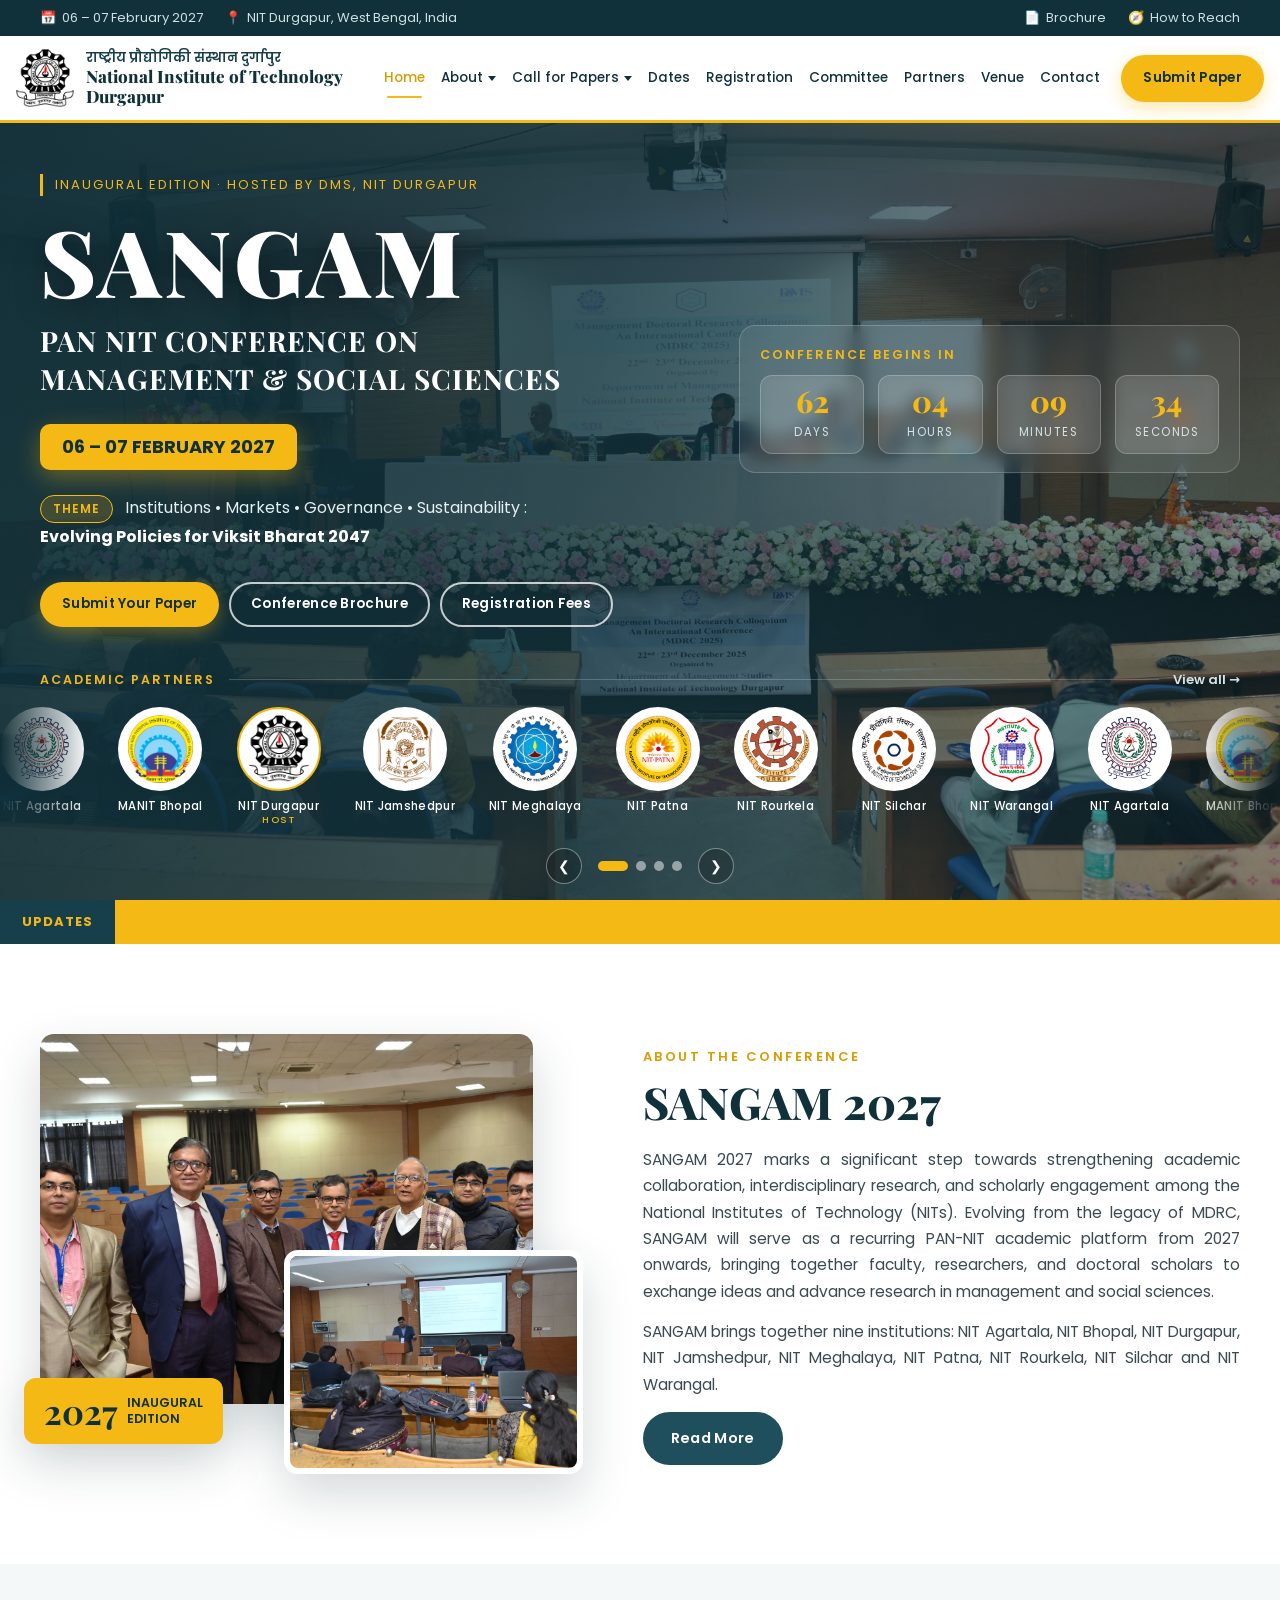
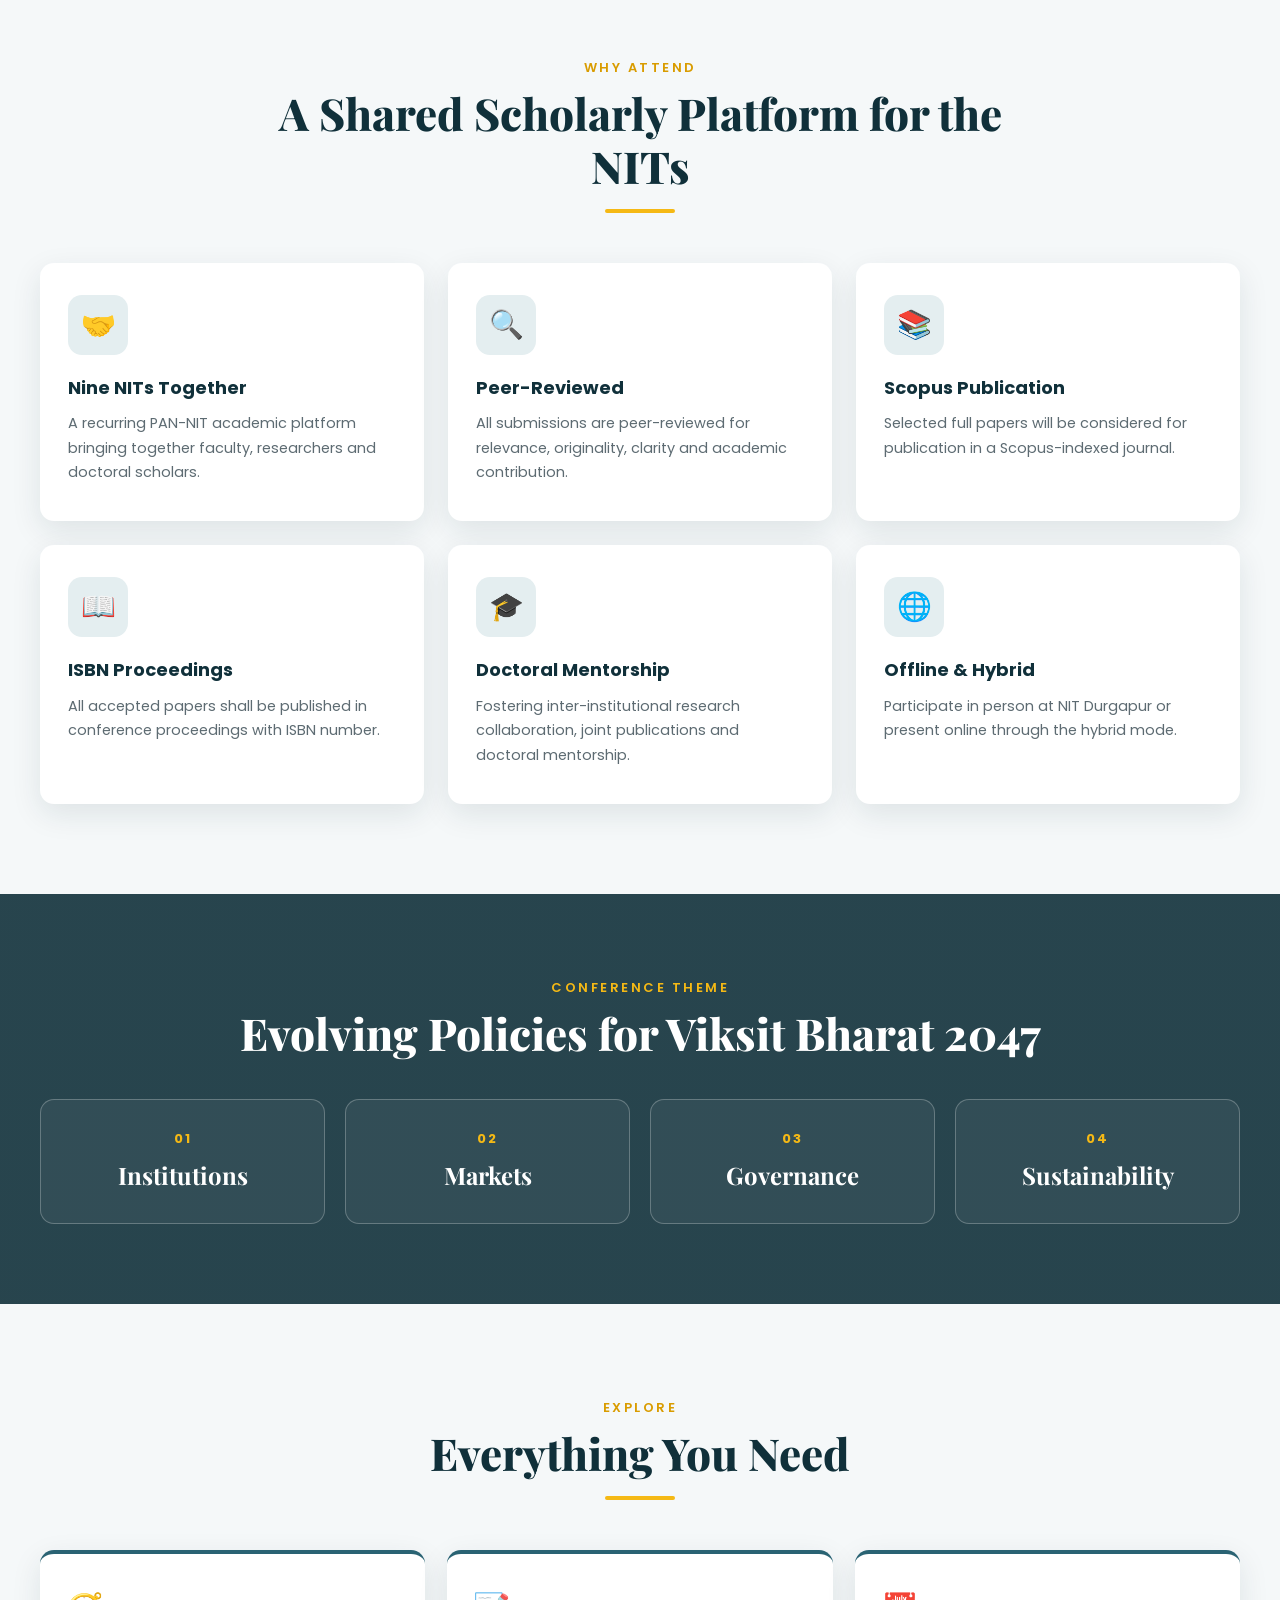
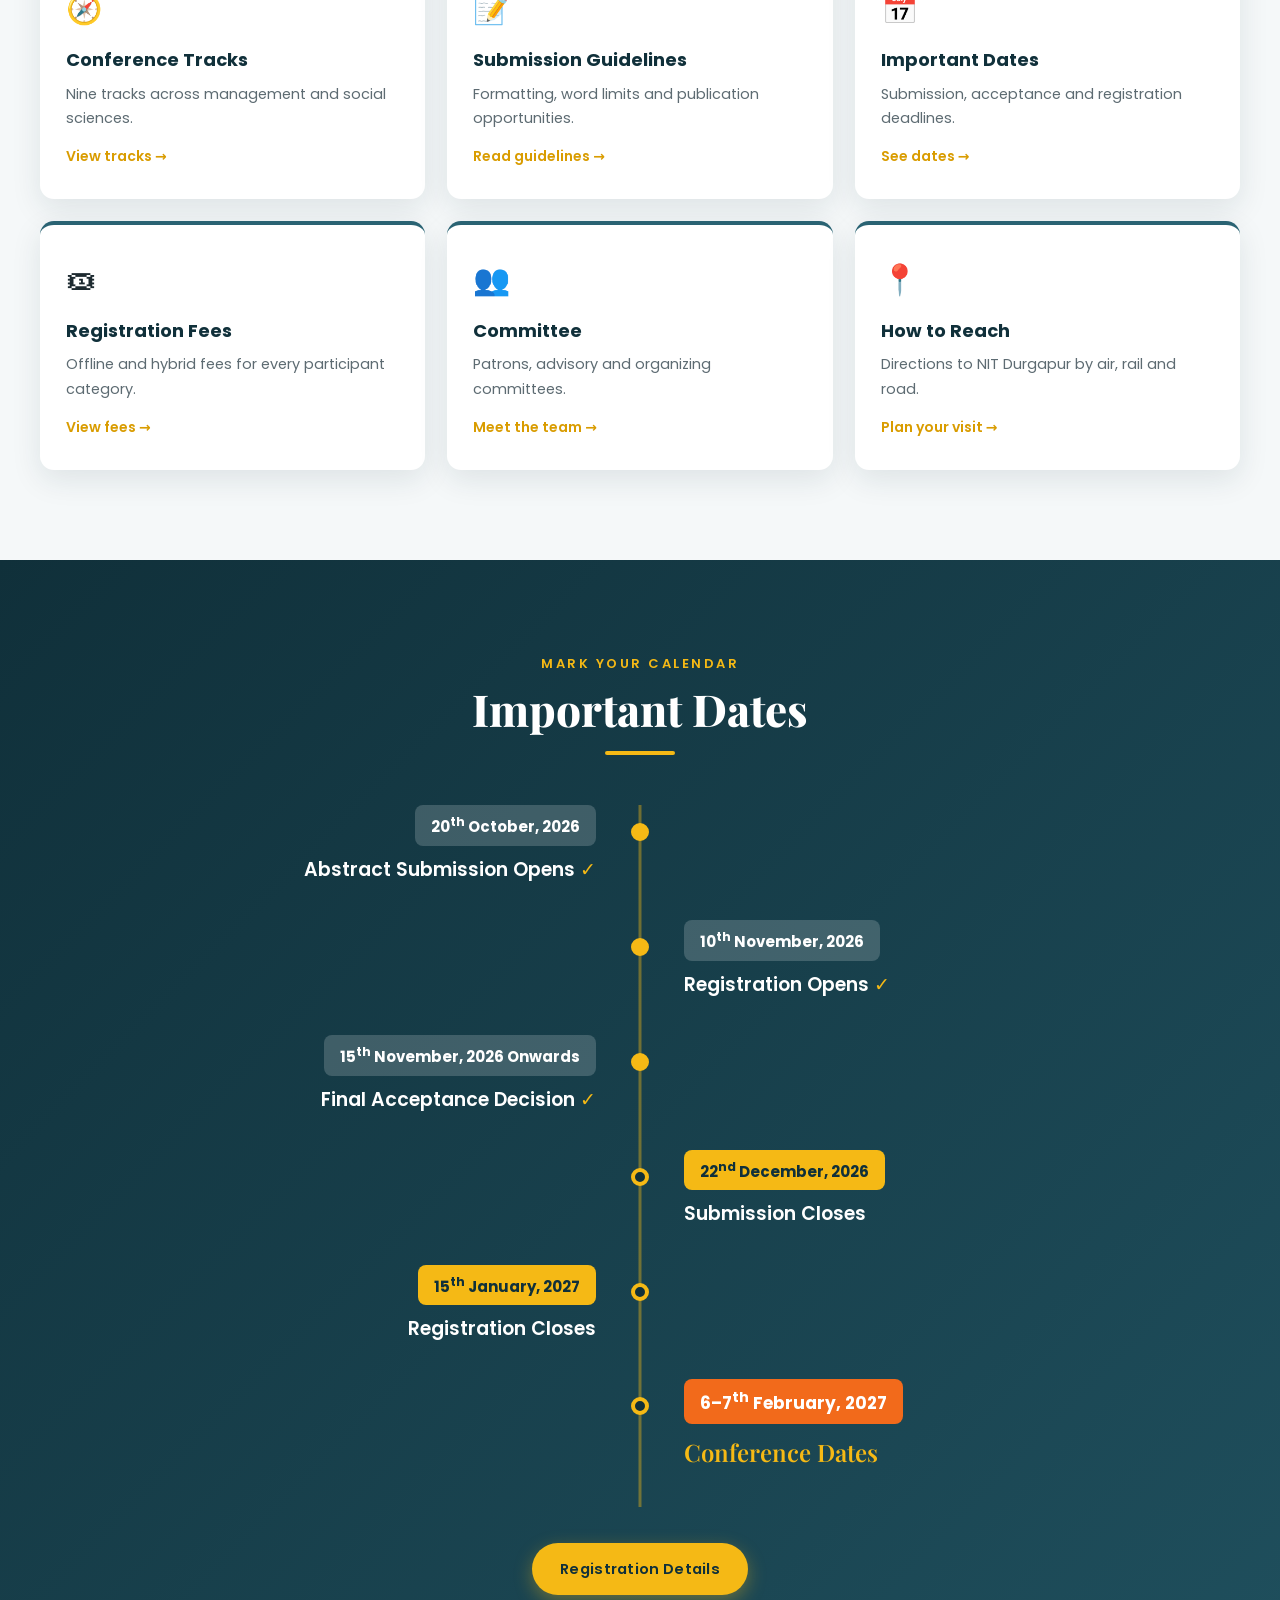
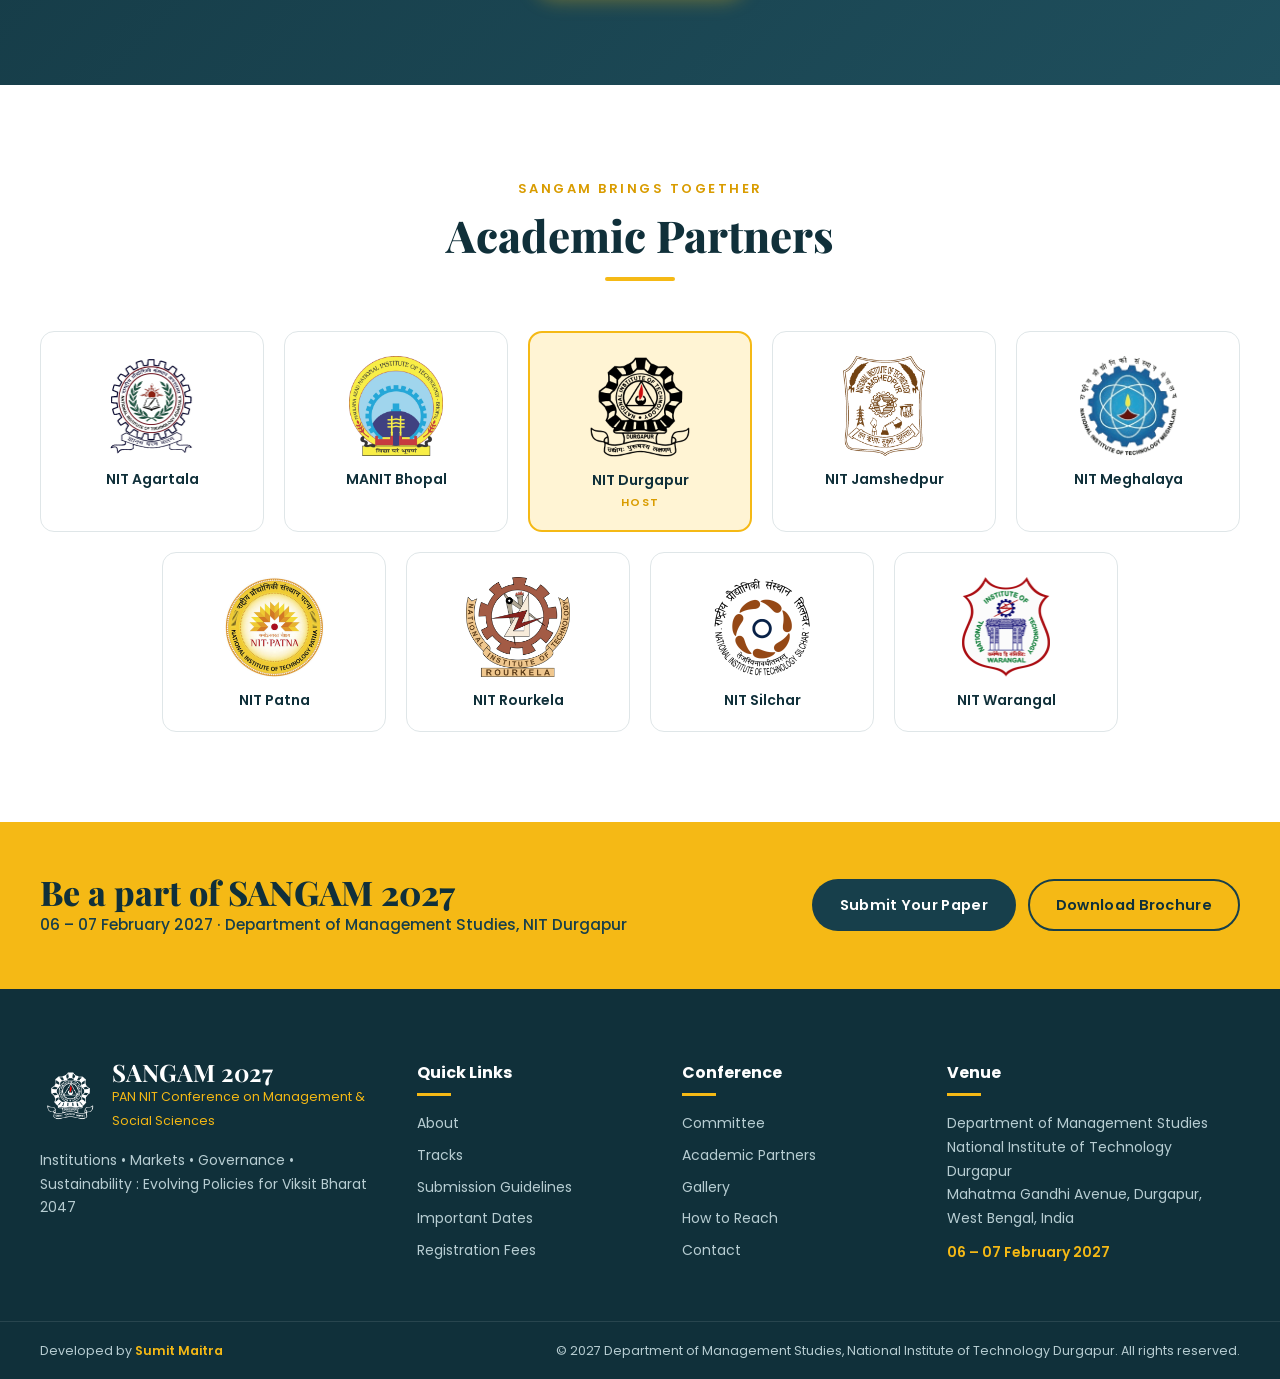
==== index.html @ 7c21ccf9 "Add files via upload" ====
<!DOCTYPE html>
<html lang="en">
<head>
  <meta charset="UTF-8">
  <meta name="viewport" content="width=device-width, initial-scale=1.0">
  <title>SANGAM 2027 | PAN NIT Conference on Management &amp; Social Sciences</title>
  <meta name="description" content="SANGAM 2027 – PAN NIT Conference on Management & Social Sciences, 06–07 February 2027, hosted by the Department of Management Studies, NIT Durgapur.">
  <link rel="icon" type="image/png" href="assets/logos/nit-durgapur.png">
  <link rel="preconnect" href="https://fonts.googleapis.com">
  <link rel="preconnect" href="https://fonts.gstatic.com" crossorigin>
  <link href="https://fonts.googleapis.com/css2?family=Playfair+Display:wght@700;800;900&family=Poppins:wght@300;400;500;600;700&display=swap" rel="stylesheet">
  <link rel="stylesheet" href="css/style.css">
</head>
<body>

  <!-- ===== TOP BAR ===== -->
  <div class="topbar">
    <div class="container topbar-inner">
      <div class="topbar-left">
        <span><i class="ico ico-cal"></i>06 – 07 February 2027</span>
        <span class="hide-sm"><i class="ico ico-pin"></i>NIT Durgapur, West Bengal, India</span>
      </div>
      <div class="topbar-right">
        <a href="assets/docs/SANGAM-Brochure-2027.pdf" target="_blank" rel="noopener"><i class="ico ico-doc"></i>Brochure</a>
        <a href="venue.html" class="hide-sm"><i class="ico ico-route"></i>How to Reach</a>
      </div>
    </div>
  </div>

  <!-- ===== HEADER / NAV ===== -->
  <header class="header" id="header">
    <div class="container header-inner">
      <a href="index.html" class="brand">
        <img src="assets/logos/nit-durgapur.png" alt="NIT Durgapur logo">
        <div class="brand-text">
          <span class="brand-hi">राष्ट्रीय प्रौद्योगिकी संस्थान दुर्गापुर</span>
          <span class="brand-en">National Institute of Technology Durgapur</span>
          <span class="brand-sub">An Institute of National Importance under the Ministry of Education, Government of India</span>
        </div>
      </a>

      <nav class="nav" id="nav">
        <ul>
          <li><a href="index.html" class="active">Home</a></li>
          <li class="has-drop">
            <a href="about.html">About <span class="caret"></span></a>
            <ul class="drop">
              <li><a href="about.html">The Conference</a></li>
              <li><a href="about.html#nitdgp">About NIT Durgapur</a></li>
              <li><a href="about.html#dms">About DMS</a></li>
              <li><a href="gallery.html">Gallery</a></li>
            </ul>
          </li>
          <li class="has-drop">
            <a href="tracks.html">Call for Papers <span class="caret"></span></a>
            <ul class="drop">
              <li><a href="tracks.html">Conference Tracks</a></li>
              <li><a href="submission.html">Submission Guidelines</a></li>
              <li><a href="https://forms.gle/mXyWNmWkprkiNCEAA" target="_blank" rel="noopener">Submit Paper ↗</a></li>
            </ul>
          </li>
          <li><a href="dates.html">Dates</a></li>
          <li><a href="registration.html">Registration</a></li>
          <li><a href="committee.html">Committee</a></li>
          <li><a href="partners.html">Partners</a></li>
          <li><a href="venue.html">Venue</a></li>
          <li><a href="contact.html">Contact</a></li>
        </ul>
        <a href="https://forms.gle/mXyWNmWkprkiNCEAA" target="_blank" rel="noopener" class="btn btn-gold nav-cta">Submit Paper</a>
      </nav>

      <button class="burger" id="burger" aria-label="Toggle menu" aria-expanded="false">
        <span></span><span></span><span></span>
      </button>
    </div>
  </header>

  <!-- ===== HERO SLIDER ===== -->
  <section class="hero" id="home">
    <div class="slides">
      <div class="slide active" style="background-image:url('assets/photos/dsc_8041.jpg')"></div>
      <div class="slide" style="background-image:url('assets/photos/dsc_8412.jpg')"></div>
      <div class="slide" style="background-image:url('assets/photos/dsc_8008.jpg')"></div>
      <div class="slide" style="background-image:url('assets/photos/dsc_8045.jpg')"></div>
    </div>
    <div class="hero-overlay"></div>

    <div class="container hero-content">
      <div class="hero-main">
        <span class="hero-kicker">Inaugural Edition · Hosted by DMS, NIT Durgapur</span>
        <h1 class="hero-title">SANGAM</h1>
        <h2 class="hero-sub">PAN NIT Conference on<br>Management &amp; Social Sciences</h2>
        <div class="hero-date">06 – 07 FEBRUARY 2027</div>
        <p class="hero-theme">
          <span class="theme-label">Theme</span>
          Institutions • Markets • Governance • Sustainability :<br>
          <strong>Evolving Policies for Viksit Bharat 2047</strong>
        </p>
        <div class="hero-btns">
          <a href="https://forms.gle/mXyWNmWkprkiNCEAA" target="_blank" rel="noopener" class="btn btn-gold">Submit Your Paper</a>
          <a href="assets/docs/SANGAM-Brochure-2027.pdf" target="_blank" rel="noopener" class="btn btn-outline">Conference Brochure</a>
          <a href="registration.html" class="btn btn-outline">Registration Fees</a>
        </div>
      </div>

      <aside class="hero-side">
        <div class="side-card">
          <p class="side-title">Conference begins in</p>
          <div class="countdown" id="countdown" aria-label="Countdown to conference">
            <div><span id="cd-days">00</span><small>Days</small></div>
            <div><span id="cd-hours">00</span><small>Hours</small></div>
            <div><span id="cd-mins">00</span><small>Minutes</small></div>
            <div><span id="cd-secs">00</span><small>Seconds</small></div>
          </div>
        </div>
      </aside>
    </div>

    <!-- Academic partners logo carousel, full width (JS duplicates the logos for a seamless loop) -->
    <div class="hero-partners">
      <div class="container hp-head">
        <span>Academic Partners</span>
        <a href="partners.html">View all →</a>
      </div>
      <div class="hp-viewport">
        <ul class="hp-track" id="hpTrack">
            <li><a href="partners.html" class="hp-logo"><img src="assets/logos/nit-agartala.png" alt="NIT Agartala logo"><span>NIT Agartala</span></a></li>
            <li><a href="partners.html" class="hp-logo"><img src="assets/logos/nit-bhopal.png" alt="MANIT Bhopal logo"><span>MANIT Bhopal</span></a></li>
            <li><a href="partners.html" class="hp-logo hp-host"><img src="assets/logos/nit-durgapur.png" alt="NIT Durgapur logo"><span>NIT Durgapur</span></a></li>
            <li><a href="partners.html" class="hp-logo"><img src="assets/logos/nit-jamshedpur.png" alt="NIT Jamshedpur logo"><span>NIT Jamshedpur</span></a></li>
            <li><a href="partners.html" class="hp-logo"><img src="assets/logos/nit-meghalaya.png" alt="NIT Meghalaya logo"><span>NIT Meghalaya</span></a></li>
            <li><a href="partners.html" class="hp-logo"><img src="assets/logos/nit-patna.png" alt="NIT Patna logo"><span>NIT Patna</span></a></li>
            <li><a href="partners.html" class="hp-logo"><img src="assets/logos/nit-rourkela.png" alt="NIT Rourkela logo"><span>NIT Rourkela</span></a></li>
            <li><a href="partners.html" class="hp-logo"><img src="assets/logos/nit-silchar.png" alt="NIT Silchar logo"><span>NIT Silchar</span></a></li>
            <li><a href="partners.html" class="hp-logo"><img src="assets/logos/nit-warangal.png" alt="NIT Warangal logo"><span>NIT Warangal</span></a></li>
        </ul>
      </div>
    </div>

    <div class="hero-nav">
      <button class="slide-ctrl prev" aria-label="Previous slide">&#10094;</button>
      <div class="slide-dots" id="dots"></div>
      <button class="slide-ctrl next" aria-label="Next slide">&#10095;</button>
    </div>
  </section>

  <!-- ===== NEWS TICKER ===== -->
  <div class="ticker">
    <div class="ticker-label">Updates</div>
    <div class="ticker-track">
      <div class="ticker-move">
        <span>Abstract Submission opens: 20<sup>th</sup> October, 2026</span>
        <span>Registration opens: 10<sup>th</sup> November, 2026</span>
        <span>Final Acceptance Decision: 15<sup>th</sup> November, 2026 onwards</span>
        <span>Submission closes: 22<sup>nd</sup> December, 2026</span>
        <span>Registration closes: 15<sup>th</sup> January, 2027</span>
        <span>Selected full papers to be considered for publication in a Scopus-indexed journal</span>
        <span>All accepted papers published in conference proceedings with ISBN number</span>
      </div>
    </div>
  </div>

  <!-- ===== HOME: ABOUT SUMMARY ===== -->
  <section class="section about">
    <div class="container about-grid">
      <div class="about-media reveal">
        <img src="assets/photos/dsc_8045.jpg" alt="Faculty members at the conference" class="about-img-main" loading="lazy">
        <img src="assets/photos/dsc_8097.jpg" alt="Paper presentation session" class="about-img-small" loading="lazy">
        <div class="about-badge">
          <strong>2027</strong>
          <span>Inaugural<br>Edition</span>
        </div>
      </div>
      <div class="about-text reveal">
        <span class="eyebrow">About the Conference</span>
        <h2>SANGAM 2027</h2>
        <p>SANGAM 2027 marks a significant step towards strengthening academic collaboration, interdisciplinary research, and scholarly engagement among the National Institutes of Technology (NITs). Evolving from the legacy of MDRC, SANGAM will serve as a recurring PAN-NIT academic platform from 2027 onwards, bringing together faculty, researchers, and doctoral scholars to exchange ideas and advance research in management and social sciences.</p>
        <p>SANGAM brings together nine institutions: NIT Agartala, NIT Bhopal, NIT Durgapur, NIT Jamshedpur, NIT Meghalaya, NIT Patna, NIT Rourkela, NIT Silchar and NIT Warangal.</p>
        <a href="about.html" class="btn btn-teal">Read More</a>
      </div>
    </div>
  </section>

  <!-- ===== WHY ATTEND ===== -->
  <section class="section why">
    <div class="container">
      <div class="section-head reveal">
        <span class="eyebrow">Why Attend</span>
        <h2>A Shared Scholarly Platform for the NITs</h2>
      </div>
      <div class="why-grid">
        <div class="why-card reveal">
          <div class="why-ico">🤝</div>
          <h3>Nine NITs Together</h3>
          <p>A recurring PAN-NIT academic platform bringing together faculty, researchers and doctoral scholars.</p>
        </div>
        <div class="why-card reveal">
          <div class="why-ico">🔍</div>
          <h3>Peer-Reviewed</h3>
          <p>All submissions are peer-reviewed for relevance, originality, clarity and academic contribution.</p>
        </div>
        <div class="why-card reveal">
          <div class="why-ico">📚</div>
          <h3>Scopus Publication</h3>
          <p>Selected full papers will be considered for publication in a Scopus-indexed journal.</p>
        </div>
        <div class="why-card reveal">
          <div class="why-ico">📖</div>
          <h3>ISBN Proceedings</h3>
          <p>All accepted papers shall be published in conference proceedings with ISBN number.</p>
        </div>
        <div class="why-card reveal">
          <div class="why-ico">🎓</div>
          <h3>Doctoral Mentorship</h3>
          <p>Fostering inter-institutional research collaboration, joint publications and doctoral mentorship.</p>
        </div>
        <div class="why-card reveal">
          <div class="why-ico">🌐</div>
          <h3>Offline &amp; Hybrid</h3>
          <p>Participate in person at NIT Durgapur or present online through the hybrid mode.</p>
        </div>
      </div>
    </div>
  </section>

  <!-- ===== THEME BAND ===== -->
  <section class="theme-band">
    <div class="container">
      <span class="eyebrow light">Conference Theme</span>
      <h2>Evolving Policies for Viksit Bharat 2047</h2>
      <div class="pillars">
        <div class="pillar reveal"><span>01</span>Institutions</div>
        <div class="pillar reveal"><span>02</span>Markets</div>
        <div class="pillar reveal"><span>03</span>Governance</div>
        <div class="pillar reveal"><span>04</span>Sustainability</div>
      </div>
    </div>
  </section>

  <!-- ===== HOME: EXPLORE ===== -->
  <section class="section explore">
    <div class="container">
      <div class="section-head reveal">
        <span class="eyebrow">Explore</span>
        <h2>Everything You Need</h2>
      </div>
      <div class="explore-grid">
        <a href="tracks.html" class="explore-card reveal"><span class="ex-ico">🧭</span><h3>Conference Tracks</h3><p>Nine tracks across management and social sciences.</p><span class="ex-go">View tracks →</span></a>
        <a href="submission.html" class="explore-card reveal"><span class="ex-ico">📝</span><h3>Submission Guidelines</h3><p>Formatting, word limits and publication opportunities.</p><span class="ex-go">Read guidelines →</span></a>
        <a href="dates.html" class="explore-card reveal"><span class="ex-ico">📅</span><h3>Important Dates</h3><p>Submission, acceptance and registration deadlines.</p><span class="ex-go">See dates →</span></a>
        <a href="registration.html" class="explore-card reveal"><span class="ex-ico">🎟</span><h3>Registration Fees</h3><p>Offline and hybrid fees for every participant category.</p><span class="ex-go">View fees →</span></a>
        <a href="committee.html" class="explore-card reveal"><span class="ex-ico">👥</span><h3>Committee</h3><p>Patrons, advisory and organizing committees.</p><span class="ex-go">Meet the team →</span></a>
        <a href="venue.html" class="explore-card reveal"><span class="ex-ico">📍</span><h3>How to Reach</h3><p>Directions to NIT Durgapur by air, rail and road.</p><span class="ex-go">Plan your visit →</span></a>
      </div>
    </div>
  </section>

  <!-- ===== IMPORTANT DATES ===== -->
  <section class="section dates" id="dates">
    <div class="container">
      <div class="section-head reveal">
        <span class="eyebrow light">Mark Your Calendar</span>
        <h2>Important Dates</h2>
      </div>
      <div class="timeline">
        <div class="tl-item reveal" data-date="2026-10-20">
          <div class="tl-date">20<sup>th</sup> October, 2026</div>
          <div class="tl-label">Abstract Submission Opens</div>
        </div>
        <div class="tl-item reveal" data-date="2026-11-10">
          <div class="tl-date">10<sup>th</sup> November, 2026</div>
          <div class="tl-label">Registration Opens</div>
        </div>
        <div class="tl-item reveal" data-date="2026-11-15">
          <div class="tl-date">15<sup>th</sup> November, 2026 Onwards</div>
          <div class="tl-label">Final Acceptance Decision</div>
        </div>
        <div class="tl-item reveal" data-date="2026-12-22">
          <div class="tl-date">22<sup>nd</sup> December, 2026</div>
          <div class="tl-label">Submission Closes</div>
        </div>
        <div class="tl-item reveal" data-date="2027-01-15">
          <div class="tl-date">15<sup>th</sup> January, 2027</div>
          <div class="tl-label">Registration Closes</div>
        </div>
        <div class="tl-item highlight reveal" data-date="2027-02-06">
          <div class="tl-date">6–7<sup>th</sup> February, 2027</div>
          <div class="tl-label">Conference Dates</div>
        </div>
      </div>
      <div class="center-btn reveal"><a href="registration.html" class="btn btn-gold">Registration Details</a></div>
    </div>
  </section>

  <!-- ===== ACADEMIC PARTNERS ===== -->
  <section class="section partners home-partners" id="partners">
    <div class="container">
      <div class="section-head reveal">
        <span class="eyebrow">SANGAM Brings Together</span>
        <h2>Academic Partners</h2>
      </div>
      <div class="partner-grid">
        <div class="partner reveal"><img src="assets/logos/nit-agartala.png" alt="NIT Agartala logo" loading="lazy"><span>NIT Agartala</span></div>
        <div class="partner reveal"><img src="assets/logos/nit-bhopal.png" alt="MANIT Bhopal logo" loading="lazy"><span>MANIT Bhopal</span></div>
        <div class="partner host reveal"><img src="assets/logos/nit-durgapur.png" alt="NIT Durgapur logo" loading="lazy"><span>NIT Durgapur <em>Host</em></span></div>
        <div class="partner reveal"><img src="assets/logos/nit-jamshedpur.png" alt="NIT Jamshedpur logo" loading="lazy"><span>NIT Jamshedpur</span></div>
        <div class="partner reveal"><img src="assets/logos/nit-meghalaya.png" alt="NIT Meghalaya logo" loading="lazy"><span>NIT Meghalaya</span></div>
        <div class="partner reveal"><img src="assets/logos/nit-patna.png" alt="NIT Patna logo" loading="lazy"><span>NIT Patna</span></div>
        <div class="partner reveal"><img src="assets/logos/nit-rourkela.png" alt="NIT Rourkela logo" loading="lazy"><span>NIT Rourkela</span></div>
        <div class="partner reveal"><img src="assets/logos/nit-silchar.png" alt="NIT Silchar logo" loading="lazy"><span>NIT Silchar</span></div>
        <div class="partner reveal"><img src="assets/logos/nit-warangal.png" alt="NIT Warangal logo" loading="lazy"><span>NIT Warangal</span></div>
      </div>
    </div>
  </section>

  <!-- ===== CTA BAND ===== -->
  <section class="cta-band">
    <div class="container cta-inner">
      <div>
        <h2>Be a part of SANGAM 2027</h2>
        <p>06 – 07 February 2027 · Department of Management Studies, NIT Durgapur</p>
      </div>
      <div class="cta-btns">
        <a href="https://forms.gle/mXyWNmWkprkiNCEAA" target="_blank" rel="noopener" class="btn btn-gold">Submit Your Paper</a>
        <a href="assets/docs/SANGAM-Brochure-2027.pdf" target="_blank" rel="noopener" class="btn btn-outline">Download Brochure</a>
      </div>
    </div>
  </section>

  <!-- ===== FOOTER ===== -->
  <footer class="footer">
    <div class="container footer-grid">
      <div>
        <div class="f-brand">
          <img src="assets/logos/nit-durgapur-hd.png" alt="NIT Durgapur logo">
          <div>
            <strong>SANGAM 2027</strong>
            <span>PAN NIT Conference on Management &amp; Social Sciences</span>
          </div>
        </div>
        <p>Institutions • Markets • Governance • Sustainability : Evolving Policies for Viksit Bharat 2047</p>
      </div>
      <div>
        <h4>Quick Links</h4>
        <ul>
          <li><a href="about.html">About</a></li>
          <li><a href="tracks.html">Tracks</a></li>
          <li><a href="submission.html">Submission Guidelines</a></li>
          <li><a href="dates.html">Important Dates</a></li>
          <li><a href="registration.html">Registration Fees</a></li>
        </ul>
      </div>
      <div>
        <h4>Conference</h4>
        <ul>
          <li><a href="committee.html">Committee</a></li>
          <li><a href="partners.html">Academic Partners</a></li>
          <li><a href="gallery.html">Gallery</a></li>
          <li><a href="venue.html">How to Reach</a></li>
          <li><a href="contact.html">Contact</a></li>
        </ul>
      </div>
      <div>
        <h4>Venue</h4>
        <p>Department of Management Studies<br>National Institute of Technology Durgapur<br>Mahatma Gandhi Avenue, Durgapur, West Bengal, India</p>
        <p class="f-date">06 – 07 February 2027</p>
      </div>
    </div>
    <div class="footer-bottom">
      <div class="container">
        <span>Developed by <a href="https://github.com/SumitMaitra" target="_blank" rel="noopener" class="dev-credit">Sumit Maitra</a></span>
        <span>© 2027 Department of Management Studies, National Institute of Technology Durgapur. All rights reserved.</span>
      </div>
    </div>
  </footer>

  <button class="to-top" id="toTop" aria-label="Back to top">↑</button>
  <div class="toast" id="toast">Copied!</div>

  <script src="js/main.js"></script>

</body>
</html>
---- css/style.css ----
/* =========================================================
   SANGAM 2027 — PAN NIT Conference
   Colour palette taken from the official brochure:
   deep teal + saffron gold
   ========================================================= */
:root {
  --teal-900: #10303a;
  --teal-800: #173f4b;
  --teal-700: #1f4f5d;
  --teal-600: #2a6373;
  --teal-100: #e4eef0;
  --gold: #f5b915;
  --gold-dark: #d99c00;
  --gold-soft: #fff4d4;
  --orange: #f26a1b;
  --ink: #1d2a30;
  --muted: #5d6b72;
  --line: #dfe6e8;
  --bg: #ffffff;
  --bg-alt: #f5f8f9;
  --radius: 14px;
  --shadow: 0 10px 30px rgba(16, 48, 58, .10);
  --shadow-lg: 0 20px 50px rgba(16, 48, 58, .18);
  --font-display: 'Playfair Display', Georgia, serif;
  --font-body: 'Poppins', system-ui, -apple-system, Segoe UI, sans-serif;
  --header-h: 84px;
}

*, *::before, *::after { box-sizing: border-box; margin: 0; padding: 0; }
html { scroll-behavior: smooth; scroll-padding-top: calc(var(--header-h) + 10px); }
body { font-family: var(--font-body); color: var(--ink); background: var(--bg); line-height: 1.7; font-size: 15.5px; overflow-x: hidden; }
img { max-width: 100%; display: block; }
a { color: inherit; text-decoration: none; }
ul { list-style: none; }
.container { width: min(1200px, 100% - 32px); margin-inline: auto; }

/* ---------- Buttons ---------- */
.btn { display: inline-flex; align-items: center; justify-content: center; gap: 8px; padding: 12px 26px; border-radius: 50px; font-weight: 600; font-size: 14.5px; letter-spacing: .3px; transition: .3s ease; cursor: pointer; border: 2px solid transparent; }
.btn-gold { background: var(--gold); color: var(--teal-900); box-shadow: 0 6px 18px rgba(245, 185, 21, .35); }
.btn-gold:hover { background: var(--gold-dark); transform: translateY(-2px); }
.btn-outline { border-color: rgba(255,255,255,.75); color: #fff; }
.btn-outline:hover { background: #fff; color: var(--teal-900); }
.btn-teal { background: var(--teal-700); color: #fff; }
.btn-teal:hover { background: var(--teal-900); transform: translateY(-2px); }
.btn-block { width: 100%; }

/* ---------- Top bar ---------- */
.topbar { background: var(--teal-900); color: #cfe0e4; font-size: 13px; }
.topbar-inner { display: flex; justify-content: space-between; align-items: center; padding: 7px 0; gap: 12px; }
.topbar-left, .topbar-right { display: flex; gap: 22px; align-items: center; }
.topbar a:hover { color: var(--gold); }
.ico { font-style: normal; margin-right: 6px; }
.ico-cal::before { content: "📅"; }
.ico-pin::before { content: "📍"; }
.ico-doc::before { content: "📄"; }
.ico-route::before { content: "🧭"; }

/* ---------- Header ---------- */
.header { position: sticky; top: 0; z-index: 100; background: rgba(255,255,255,.97); backdrop-filter: blur(8px); border-bottom: 3px solid var(--gold); transition: box-shadow .3s; }
.header.scrolled { box-shadow: 0 6px 24px rgba(0,0,0,.08); }
.header .container { width: min(1380px, 100% - 32px); }
.header-inner { display: flex; align-items: center; justify-content: space-between; min-height: var(--header-h); gap: 20px; }
.brand { display: flex; align-items: center; gap: 12px; flex-shrink: 1; min-width: 0; }
.brand img { flex-shrink: 0; }
/* let grid children shrink below their content (e.g. the scrollable fee table) */
.fees-bottom > *, .sub-grid > *, .about-grid > *, .venue-grid > *, .cm-row > * { min-width: 0; }
.brand img { width: 58px; height: 58px; object-fit: contain; }
.brand-text { display: flex; flex-direction: column; line-height: 1.2; }
.brand-hi { font-size: 13px; color: var(--teal-800); font-weight: 600; }
.brand-en { font-family: var(--font-display); font-size: 17px; font-weight: 800; color: var(--teal-900); }
.brand-sub { font-size: 9.5px; color: var(--muted); max-width: 330px; }

.nav { display: flex; align-items: center; gap: 14px; }
.nav > ul { display: flex; align-items: center; gap: 2px; }
.nav > ul > li { position: relative; }
.nav > ul > li > a { display: flex; align-items: center; gap: 5px; padding: 10px 10px; font-size: 14px; font-weight: 500; color: var(--teal-900); border-radius: 8px; transition: .25s; white-space: nowrap; }
.nav > ul > li > a:hover, .nav > ul > li > a.active { color: var(--gold-dark); }
.nav > ul > li > a.active::after { content: ""; position: absolute; left: 10px; right: 10px; bottom: 2px; height: 2px; background: var(--gold); border-radius: 2px; }
.caret { width: 0; height: 0; border-left: 4px solid transparent; border-right: 4px solid transparent; border-top: 5px solid currentColor; }
.drop { position: absolute; top: 100%; left: 0; min-width: 220px; background: #fff; border-radius: 10px; box-shadow: var(--shadow-lg); padding: 8px; opacity: 0; visibility: hidden; transform: translateY(10px); transition: .25s; border-top: 3px solid var(--gold); }
.has-drop:hover .drop, .has-drop:focus-within .drop { opacity: 1; visibility: visible; transform: translateY(0); }
.drop a { display: block; padding: 9px 14px; font-size: 14px; border-radius: 6px; color: var(--ink); }
.drop a:hover { background: var(--teal-100); color: var(--teal-800); }
.nav-cta { padding: 10px 20px; font-size: 13.5px; white-space: nowrap; }

.burger { display: none; width: 44px; height: 44px; border: 0; background: var(--teal-800); border-radius: 10px; cursor: pointer; flex-direction: column; justify-content: center; align-items: center; gap: 5px; }
.burger span { width: 22px; height: 2px; background: #fff; border-radius: 2px; transition: .3s; }
.burger.open span:nth-child(1) { transform: translateY(7px) rotate(45deg); }
.burger.open span:nth-child(2) { opacity: 0; }
.burger.open span:nth-child(3) { transform: translateY(-7px) rotate(-45deg); }

/* ---------- Hero ---------- */
.hero { position: relative; min-height: clamp(600px, calc(100vh - var(--header-h) - 39px), 940px); min-height: clamp(600px, calc(100svh - var(--header-h) - 39px), 940px); display: flex; flex-direction: column; color: #fff; overflow: hidden; }
.slides, .slide { position: absolute; inset: 0; }
.slide { background-size: cover; background-position: center; opacity: 0; transform: scale(1.08); transition: opacity 1.4s ease, transform 7s ease; }
.slide.active { opacity: 1; transform: scale(1); }
.hero-overlay { position: absolute; inset: 0; background: linear-gradient(100deg, rgba(16,48,58,.95) 0%, rgba(16,48,58,.82) 45%, rgba(16,48,58,.45) 100%); }
.hero-content { position: relative; z-index: 2; padding: 40px 0 30px; margin-block: auto; }
.hero-kicker { display: inline-block; font-size: 13px; letter-spacing: 2px; text-transform: uppercase; color: var(--gold); border-left: 3px solid var(--gold); padding-left: 12px; margin-bottom: 18px; }
.hero-title { font-family: var(--font-display); font-size: clamp(46px, 7.5vw, 92px); font-weight: 900; line-height: 1; letter-spacing: 4px; text-shadow: 0 6px 30px rgba(0,0,0,.35); }
.hero-sub { color: #fff; font-family: var(--font-display); font-size: clamp(18px, 2.4vw, 28px); font-weight: 700; line-height: 1.35; margin: 16px 0 26px; text-transform: uppercase; letter-spacing: 1px; }
.hero-date { display: inline-block; background: var(--gold); color: var(--teal-900); font-weight: 700; font-size: clamp(15px, 1.7vw, 18px); padding: 8px 22px; border-radius: 10px; box-shadow: 0 8px 24px rgba(245,185,21,.35); }
.hero-theme { margin: 24px 0 30px; font-size: clamp(14px, 1.4vw, 16px); line-height: 1.8; max-width: 600px; color: #e6f0f2; }
.theme-label { display: inline-block; background: rgba(245,185,21,.18); color: var(--gold); border: 1px solid var(--gold); font-size: 12px; font-weight: 600; padding: 2px 12px; border-radius: 20px; margin-right: 8px; letter-spacing: 1px; text-transform: uppercase; }
.hero-theme strong { color: #fff; }
.hero-btns { display: flex; flex-wrap: wrap; gap: 10px; }
.hero-btns .btn { padding: 9px 20px; font-size: 13.5px; }

.countdown { display: flex; gap: 14px; margin-top: 28px; }
.countdown div { background: rgba(255,255,255,.1); border: 1px solid rgba(255,255,255,.22); backdrop-filter: blur(6px); border-radius: 12px; min-width: 82px; padding: 9px 10px; text-align: center; }
.countdown span { display: block; font-family: var(--font-display); font-size: 30px; font-weight: 800; line-height: 1.1; color: var(--gold); }
.countdown small { font-size: 11.5px; letter-spacing: 1.5px; text-transform: uppercase; color: #d5e4e7; }

.hero-nav { position: relative; z-index: 3; display: flex; align-items: center; justify-content: center; gap: 16px; padding-bottom: 16px; }
.slide-ctrl { width: 36px; height: 36px; border-radius: 50%; border: 1px solid rgba(255,255,255,.4); background: rgba(0,0,0,.2); color: #fff; font-size: 14px; cursor: pointer; transition: .3s; }
.slide-ctrl:hover { background: var(--gold); color: var(--teal-900); border-color: var(--gold); }
.slide-dots { display: flex; gap: 8px; }

/* Two-column hero: text left, countdown + partners carousel right */
.hero-content { display: grid; grid-template-columns: minmax(0, 1.3fr) minmax(0, 1fr); gap: 48px; align-items: center; }
.hero-side { display: flex; flex-direction: column; gap: 18px; }
.side-card { background: rgba(255,255,255,.08); border: 1px solid rgba(255,255,255,.2); backdrop-filter: blur(8px); border-radius: 16px; padding: 18px 20px; }
.side-title { font-size: 12.5px; letter-spacing: 2px; text-transform: uppercase; color: var(--gold); font-weight: 600; margin-bottom: 10px; }
.side-card .countdown { margin-top: 0; }
.side-card .countdown div { flex: 1; min-width: 0; }

/* Academic partners logo carousel: transparent, full-width strip under the hero text */
.hero-partners { position: relative; z-index: 3; padding: 4px 0 18px; }
.hp-head { display: flex; align-items: center; gap: 14px; margin-bottom: 12px; }
.hp-head span { font-size: 12.5px; letter-spacing: 2px; text-transform: uppercase; color: var(--gold); font-weight: 600; white-space: nowrap; }
.hp-head::after { content: ""; flex: 1; height: 1px; background: rgba(255,255,255,.2); order: 1; }
.hp-head a { order: 2; font-size: 13px; font-weight: 600; color: #d5e4e7; white-space: nowrap; }
.hp-head a:hover { color: var(--gold); }
.hp-viewport { overflow: hidden; -webkit-mask-image: linear-gradient(90deg, transparent, #000 7%, #000 93%, transparent); mask-image: linear-gradient(90deg, transparent, #000 7%, #000 93%, transparent); }
.hp-track { display: flex; width: max-content; animation: hp-scroll 40s linear infinite; }
.hp-track li { padding: 4px 34px 4px 0; } /* spacing via padding keeps both halves equal for a seamless loop */
.hero-partners:hover .hp-track, .hp-track:focus-within { animation-play-state: paused; }
.hp-logo { display: flex; flex-direction: column; align-items: center; gap: 8px; color: #fff; font-weight: 500; font-size: 11.5px; letter-spacing: .3px; line-height: 1.3; text-align: center; white-space: nowrap; transition: .3s; }
.hp-logo img { width: 84px; height: 84px; object-fit: contain; background: #fff; border-radius: 50%; padding: 6px; border: 2px solid rgba(255,255,255,.35); transition: .3s; }
.hp-logo:hover { color: var(--gold); }
.hp-logo:hover img { border-color: var(--gold); transform: scale(1.08); }
.hp-logo.hp-host img { border-color: var(--gold); }
.hp-logo.hp-host span::after { content: "Host"; display: block; font-size: 9.5px; letter-spacing: 1.5px; text-transform: uppercase; color: var(--gold); }
@keyframes hp-scroll { to { transform: translateX(-50%); } }
.slide-dots button { width: 10px; height: 10px; border-radius: 10px; border: 0; background: rgba(255,255,255,.5); cursor: pointer; transition: .3s; }
.slide-dots button.active { width: 30px; background: var(--gold); }

/* ---------- Ticker ---------- */
.ticker { display: flex; background: var(--gold); color: var(--teal-900); font-size: 14px; font-weight: 500; overflow: hidden; }
.ticker-label { background: var(--teal-800); color: var(--gold); padding: 11px 22px; font-weight: 700; text-transform: uppercase; letter-spacing: 1px; font-size: 13px; flex-shrink: 0; position: relative; z-index: 1; }
.ticker-track { overflow: hidden; flex: 1; display: flex; align-items: center; }
.ticker-move { display: flex; gap: 60px; white-space: nowrap; animation: ticker 45s linear infinite; padding-left: 100%; }
.ticker-move span::before { content: "◆"; margin-right: 12px; font-size: 10px; color: var(--teal-700); }
.ticker:hover .ticker-move { animation-play-state: paused; }
@keyframes ticker { to { transform: translateX(-100%); } }

/* ---------- Sections ---------- */
.section { padding: 90px 0; }
.section-head { text-align: center; max-width: 760px; margin: 0 auto 50px; }
.eyebrow { display: inline-block; color: var(--gold-dark); font-weight: 600; font-size: 13px; letter-spacing: 2.5px; text-transform: uppercase; margin-bottom: 8px; }
.eyebrow.light { color: var(--gold); }
h2 { font-family: var(--font-display); font-size: clamp(28px, 4vw, 44px); font-weight: 800; color: var(--teal-900); line-height: 1.2; }
.section-head h2::after { content: ""; display: block; width: 70px; height: 4px; background: var(--gold); border-radius: 4px; margin: 16px auto 0; }
.lead { color: var(--muted); margin-top: 16px; }

/* ---------- Why attend ---------- */
.why { background: var(--bg-alt); }
.why-grid { display: grid; grid-template-columns: repeat(3, 1fr); gap: 24px; }
.why-card { background: #fff; border-radius: var(--radius); padding: 32px 28px; box-shadow: var(--shadow); border-bottom: 4px solid transparent; transition: .35s; }
.why-card:hover { transform: translateY(-6px); border-bottom-color: var(--gold); box-shadow: var(--shadow-lg); }
.why-ico { width: 60px; height: 60px; border-radius: 14px; display: grid; place-items: center; font-size: 28px; background: var(--teal-100); margin-bottom: 18px; }
.why-card h3 { font-size: 18px; color: var(--teal-900); margin-bottom: 8px; }
.why-card p { color: var(--muted); font-size: 14.5px; }

/* ---------- About ---------- */
.about-grid { display: grid; grid-template-columns: 1fr 1.1fr; gap: 60px; align-items: center; }
.about-media { position: relative; padding-bottom: 70px; padding-right: 50px; }
.about-img-main { border-radius: var(--radius); box-shadow: var(--shadow-lg); aspect-ratio: 4/3; object-fit: cover; width: 100%; }
.about-img-small { position: absolute; right: 0; bottom: 0; width: 55%; border-radius: var(--radius); border: 6px solid #fff; box-shadow: var(--shadow-lg); aspect-ratio: 4/3; object-fit: cover; }
.about-badge { position: absolute; left: -16px; bottom: 30px; background: var(--gold); color: var(--teal-900); padding: 16px 20px; border-radius: 12px; display: flex; align-items: center; gap: 10px; box-shadow: var(--shadow-lg); }
.about-badge strong { font-family: var(--font-display); font-size: 34px; line-height: 1; }
.about-badge span { font-size: 12.5px; font-weight: 600; line-height: 1.3; text-transform: uppercase; }
.about-text h2 { margin-bottom: 18px; }
.about-text p { color: #3b4a51; margin-bottom: 14px; text-align: justify; }

.stats { display: grid; grid-template-columns: repeat(4, 1fr); margin-top: 70px; background: var(--teal-800); border-radius: var(--radius); overflow: hidden; box-shadow: var(--shadow-lg); }
.stat { text-align: center; padding: 30px 14px; color: #fff; border-right: 1px solid rgba(255,255,255,.12); }
.stat:last-child { border-right: 0; }
.stat .num { display: block; font-family: var(--font-display); font-size: 44px; font-weight: 800; color: var(--gold); line-height: 1.1; }
.stat .lbl { font-size: 13.5px; color: #cfe0e4; letter-spacing: .5px; }

/* ---------- Theme band ---------- */
.theme-band { position: relative; padding: 80px 0; text-align: center; color: #fff; background: linear-gradient(rgba(16,48,58,.9), rgba(16,48,58,.9)), url('../assets/photos/dsc_8276.jpg') center/cover fixed; }
.theme-band h2 { color: #fff; margin-bottom: 40px; }
.pillars { display: grid; grid-template-columns: repeat(4, 1fr); gap: 20px; }
.pillar { border: 1px solid rgba(255,255,255,.25); border-radius: var(--radius); padding: 28px 16px; font-family: var(--font-display); font-size: 24px; font-weight: 700; background: rgba(255,255,255,.05); transition: .35s; }
.pillar span { display: block; font-family: var(--font-body); font-size: 13px; color: var(--gold); letter-spacing: 2px; margin-bottom: 4px; }
.pillar:hover { background: var(--gold); color: var(--teal-900); transform: translateY(-6px); }
.pillar:hover span { color: var(--teal-800); }

/* ---------- Host ---------- */
.host { background: var(--bg-alt); }
.host-grid { display: grid; grid-template-columns: 1fr 1fr; gap: 30px; }
.host-card { position: relative; background: #fff; border-radius: 0 var(--radius) var(--radius) var(--radius); padding: 50px 32px 32px; box-shadow: var(--shadow); border-top: 4px solid var(--orange); }
.host-card.alt { border-top-color: var(--teal-600); }
.host-tag { position: absolute; top: -20px; left: 24px; background: var(--orange); color: #fff; font-weight: 700; letter-spacing: 1px; text-transform: uppercase; font-size: 14px; padding: 8px 20px; border-radius: 8px; }
.host-card.alt .host-tag { background: var(--teal-600); }
.host-card p { color: #3b4a51; text-align: justify; margin-bottom: 12px; }

/* ---------- Tracks ---------- */
.tracks-grid { display: grid; grid-template-columns: repeat(3, 1fr); gap: 22px; }
.track { position: relative; text-align: left; background: #fff; border: 1px solid var(--line); border-radius: var(--radius); padding: 28px 26px 24px; cursor: pointer; transition: .35s; overflow: hidden; font: inherit; color: inherit; display: flex; flex-direction: column; }
.track::before { content: ""; position: absolute; inset: 0; background: linear-gradient(135deg, var(--teal-800), var(--teal-600)); opacity: 0; transition: .35s; z-index: 0; }
.track > * { position: relative; z-index: 1; }
.track:hover::before, .track:focus-visible::before { opacity: 1; }
.track:hover, .track:focus-visible { transform: translateY(-6px); box-shadow: var(--shadow-lg); color: #fff; border-color: transparent; outline: none; }
.track-num { font-family: var(--font-display); font-size: 40px; font-weight: 900; color: var(--gold); line-height: 1; margin-bottom: 4px; }
.track-label { font-size: 12px; font-weight: 600; letter-spacing: 2px; text-transform: uppercase; color: var(--muted); transition: .35s; }
.track h3 { font-size: 17px; line-height: 1.45; margin: 10px 0 16px; color: var(--teal-900); transition: .35s; flex: 1; }
.track:hover .track-label, .track:hover h3, .track:focus-visible h3, .track:focus-visible .track-label { color: #fff; }
.track-more { font-size: 13.5px; font-weight: 600; color: var(--gold-dark); }
.track:hover .track-more { color: var(--gold); }

.modal { position: fixed; inset: 0; z-index: 300; background: rgba(10,30,36,.7); backdrop-filter: blur(4px); display: grid; place-items: center; padding: 16px; opacity: 0; visibility: hidden; transition: .3s; }
.modal.open { opacity: 1; visibility: visible; }
.modal-box { position: relative; background: #fff; border-radius: 18px; max-width: 760px; width: 100%; max-height: 88vh; overflow-y: auto; padding: 40px 36px; transform: translateY(30px); transition: .3s; border-top: 6px solid var(--gold); }
.modal.open .modal-box { transform: none; }
.modal-close { position: absolute; top: 14px; right: 16px; width: 38px; height: 38px; border-radius: 50%; border: 0; background: var(--teal-100); font-size: 24px; cursor: pointer; color: var(--teal-900); }
.modal-close:hover { background: var(--gold); }
.modal-num { color: var(--gold-dark); font-weight: 700; letter-spacing: 2px; font-size: 13px; text-transform: uppercase; }
.modal-box h3 { font-family: var(--font-display); font-size: 26px; color: var(--teal-900); line-height: 1.3; margin: 6px 0 14px; padding-right: 30px; }
.modal-desc { color: var(--muted); margin-bottom: 18px; }
.modal-desc:empty { display: none; }
.modal-box h4 { font-size: 14px; letter-spacing: 1.5px; text-transform: uppercase; color: var(--teal-700); margin-bottom: 12px; }
.modal-box ul { display: grid; grid-template-columns: 1fr 1fr; gap: 8px 20px; margin-bottom: 26px; }
.modal-box li { position: relative; padding-left: 20px; font-size: 14.5px; line-height: 1.5; }
.modal-box li::before { content: ""; position: absolute; left: 0; top: 7px; width: 8px; height: 8px; background: var(--gold); border-radius: 2px; transform: rotate(45deg); }

/* ---------- Submission ---------- */
.submission { background: var(--bg-alt); }
.sub-grid { display: grid; grid-template-columns: 1.6fr 1fr; gap: 50px; align-items: start; }
.submission h2 { margin-bottom: 26px; }
.guide-list > li { position: relative; padding: 0 0 16px 40px; color: #3b4a51; }
.guide-list > li::before { content: "✓"; position: absolute; left: 0; top: 2px; width: 26px; height: 26px; border-radius: 6px; background: var(--teal-700); color: var(--gold); display: grid; place-items: center; font-size: 14px; font-weight: 700; }
.sections-list { display: flex; flex-wrap: wrap; gap: 8px; margin-top: 10px; list-style: none; counter-reset: s; }
.sections-list li { counter-increment: s; background: #fff; border: 1px solid var(--line); border-radius: 30px; padding: 4px 14px; font-size: 13.5px; }
.sections-list li::before { content: counter(s) ". "; color: var(--gold-dark); font-weight: 700; }
.sub-card { position: sticky; top: calc(var(--header-h) + 24px); background: var(--teal-800); color: #fff; border-radius: 18px; padding: 34px 28px; text-align: center; box-shadow: var(--shadow-lg); }
.sub-card h3 { font-family: var(--font-display); font-size: 26px; color: var(--gold); }
.sub-card p { color: #cfe0e4; font-size: 14px; margin: 6px 0 20px; }
.sub-qr { width: 200px; margin: 0 auto 20px; border-radius: 12px; border: 6px solid #fff; }
.sub-link { display: block; margin-top: 10px; color: #a9c4ca; font-size: 12.5px; word-break: break-all; }
.sub-quick { display: grid; grid-template-columns: repeat(3, 1fr); gap: 8px; margin-top: 24px; padding-top: 20px; border-top: 1px solid rgba(255,255,255,.15); }
.sub-quick strong { display: block; color: var(--gold); font-size: 18px; }
.sub-quick span { font-size: 11px; color: #cfe0e4; line-height: 1.3; display: block; }

/* ---------- Dates (timeline) ---------- */
.dates { background: linear-gradient(135deg, var(--teal-900), var(--teal-700)); color: #fff; }
.dates h2 { color: #fff; }
.timeline { position: relative; max-width: 900px; margin: 0 auto; }
.timeline::before { content: ""; position: absolute; left: 50%; top: 0; bottom: 0; width: 3px; background: rgba(245,185,21,.4); transform: translateX(-50%); }
.tl-item { position: relative; width: 50%; padding: 0 44px 34px; }
.tl-item:nth-child(odd) { text-align: right; }
.tl-item:nth-child(even) { margin-left: 50%; }
.tl-item::before { content: ""; position: absolute; top: 18px; width: 18px; height: 18px; border-radius: 50%; background: var(--teal-900); border: 4px solid var(--gold); z-index: 1; }
.tl-item:nth-child(odd)::before { right: -9px; }
.tl-item:nth-child(even)::before { left: -9px; }
.tl-item > div { }
.tl-date { display: inline-block; background: var(--gold); color: var(--teal-900); font-weight: 700; padding: 6px 16px; border-radius: 8px; font-size: 15px; }
.tl-label { font-size: 19px; font-weight: 600; margin-top: 8px; }
.tl-item.past .tl-date { background: rgba(255,255,255,.18); color: #fff; }
.tl-item.past::before { background: var(--gold); }
.tl-item.past .tl-label::after { content: " ✓"; color: var(--gold); }
.tl-item.highlight .tl-date { background: var(--orange); color: #fff; font-size: 17px; }
.tl-item.highlight .tl-label { font-family: var(--font-display); font-size: 24px; color: var(--gold); }

/* ---------- Fees ---------- */
.fees-grid { display: grid; grid-template-columns: repeat(3, 1fr); gap: 22px; }
.fee-card { background: #fff; border: 1px solid var(--line); border-radius: var(--radius); padding: 28px 26px; transition: .35s; position: relative; }
.fee-card:hover { transform: translateY(-6px); box-shadow: var(--shadow-lg); border-color: var(--gold); }
.fee-card.featured { background: var(--teal-800); color: #fff; border-color: var(--teal-800); }
.fee-card h3 { font-size: 17px; color: var(--teal-900); margin-bottom: 16px; min-height: 52px; line-height: 1.5; }
.fee-card.featured h3 { color: #fff; }
.fee-row { display: flex; justify-content: space-between; align-items: baseline; padding: 10px 0; border-top: 1px dashed var(--line); }
.fee-card.featured .fee-row { border-color: rgba(255,255,255,.2); }
.fee-row span { color: var(--muted); font-size: 14px; }
.fee-card.featured .fee-row span { color: #cfe0e4; }
.fee-row strong { font-family: var(--font-display); font-size: 28px; color: var(--teal-800); }
.fee-card.featured .fee-row strong { color: var(--gold); }

.fees-bottom { display: grid; grid-template-columns: 1.6fr 1fr; gap: 30px; margin-top: 40px; align-items: start; }
.fee-notes, .pay-card { background: var(--bg-alt); border-radius: var(--radius); padding: 30px; }
.fee-notes h3, .pay-card h3 { font-size: 20px; color: var(--teal-900); margin-bottom: 14px; }
.check-list li { position: relative; padding-left: 28px; margin-bottom: 8px; color: #3b4a51; font-size: 14.5px; }
.check-list li::before { content: "✔"; position: absolute; left: 0; color: var(--teal-600); font-weight: 700; }
.small-note { font-size: 13px; color: var(--muted); font-style: italic; margin: 8px 0 20px; }
.table-wrap { overflow-x: auto; border-radius: 10px; }
.compare { width: 100%; border-collapse: collapse; background: #fff; font-size: 14px; min-width: 420px; }
.compare th { background: var(--teal-800); color: #fff; padding: 12px; font-weight: 600; text-align: center; line-height: 1.3; }
.compare th:first-child, .compare td:first-child { text-align: left; }
.compare td { padding: 10px 12px; border-bottom: 1px solid var(--line); text-align: center; }
.compare .yes { color: #1a9a5a; font-weight: 700; font-size: 16px; }
.compare .no { color: #e04848; font-weight: 700; font-size: 16px; }
.pay-card { background: var(--gold-soft); border: 2px solid var(--gold); position: sticky; top: calc(var(--header-h) + 24px); }
.pay-row { padding: 12px 0; border-bottom: 1px dashed rgba(0,0,0,.12); }
.pay-row:last-child { border: 0; }
.pay-row span { display: block; font-size: 12.5px; text-transform: uppercase; letter-spacing: 1px; color: var(--muted); }
.pay-row strong { font-size: 17px; color: var(--teal-900); }
.copyable { cursor: pointer; }
.copyable em { font-style: normal; font-size: 11px; font-weight: 600; background: var(--teal-700); color: #fff; padding: 2px 8px; border-radius: 20px; margin-left: 6px; vertical-align: middle; }
.copyable:hover em { background: var(--gold-dark); }

/* ---------- Committee ---------- */
.committee { background: var(--bg-alt); }
.cm-block { margin-bottom: 50px; text-align: center; }
.cm-tag { display: inline-block; background: var(--teal-800); color: #fff; padding: 8px 26px; border-radius: 8px; font-weight: 600; letter-spacing: 1px; text-transform: uppercase; font-size: 14px; margin-bottom: 26px; position: relative; }
.cm-tag::after { content: ""; position: absolute; left: 50%; bottom: -6px; transform: translateX(-50%) rotate(45deg); width: 12px; height: 12px; background: var(--teal-800); }
.people-grid { display: grid; gap: 20px; }
.people-grid.four { grid-template-columns: repeat(4, 1fr); }
.people-grid.three { grid-template-columns: repeat(3, 1fr); }
.person-card { background: #fff; border-radius: var(--radius); padding: 26px 18px; box-shadow: var(--shadow); transition: .35s; border-bottom: 3px solid transparent; }
.person-card:hover { transform: translateY(-5px); border-bottom-color: var(--gold); }
.person-card.big { max-width: 360px; margin: 0 auto; padding: 32px; }
.avatar { width: 70px; height: 70px; border-radius: 50%; margin: 0 auto 14px; background: linear-gradient(135deg, var(--teal-700), var(--teal-900)); color: var(--gold); display: grid; place-items: center; font-family: var(--font-display); font-weight: 800; font-size: 22px; border: 3px solid var(--gold); }
.person-card.big .avatar { width: 90px; height: 90px; font-size: 28px; }
.person-card h4 { font-size: 15.5px; color: var(--teal-900); line-height: 1.4; }
.person-card.big h4 { font-size: 19px; }
.person-card p { font-size: 13.5px; color: var(--muted); line-height: 1.5; margin-top: 4px; }
.cm-row { display: grid; grid-template-columns: 1fr 1fr; gap: 30px; }
.cm-row .cm-block { background: #fff; border-radius: var(--radius); padding: 30px; box-shadow: var(--shadow); margin-bottom: 0; }
.name-list li { display: flex; justify-content: space-between; gap: 12px; padding: 10px 4px; border-bottom: 1px dashed var(--line); text-align: left; font-size: 14.5px; }
.name-list li:last-child { border: 0; }
.name-list strong { color: var(--teal-900); font-weight: 600; }
.name-list span { color: var(--gold-dark); font-size: 13px; font-weight: 500; white-space: nowrap; }

/* ---------- Partners ---------- */
.partner-grid { display: flex; flex-wrap: wrap; gap: 20px; justify-content: center; }
.partner { flex: 0 1 calc(20% - 16px); background: #fff; border: 1px solid var(--line); border-radius: var(--radius); padding: 24px 14px 18px; text-align: center; transition: .35s; display: flex; flex-direction: column; align-items: center; gap: 12px; }
.partner img { height: 100px; width: auto; max-width: 100%; object-fit: contain; filter: grayscale(25%); transition: .35s; }
.partner span { font-size: 14px; font-weight: 600; color: var(--teal-900); }
.partner span em { display: block; font-style: normal; font-size: 11px; color: var(--gold-dark); letter-spacing: 1.5px; text-transform: uppercase; }
.partner:hover { transform: translateY(-6px); box-shadow: var(--shadow-lg); border-color: var(--gold); }
.partner:hover img { filter: none; transform: scale(1.05); }
.partner.host { border: 2px solid var(--gold); background: var(--gold-soft); }

/* ---------- Gallery ---------- */
.gallery { background: var(--bg-alt); }
.gallery-grid { display: grid; grid-template-columns: repeat(4, 1fr); grid-auto-rows: 200px; gap: 14px; }
.g-item { position: relative; overflow: hidden; border-radius: 12px; cursor: zoom-in; }
.g-item.wide { grid-column: span 2; grid-row: span 2; }
.g-item img { width: 100%; height: 100%; object-fit: cover; transition: transform .6s ease; }
.g-item::after { content: "⤢"; position: absolute; inset: 0; display: grid; place-items: center; font-size: 30px; color: #fff; background: rgba(16,48,58,.55); opacity: 0; transition: .35s; }
.g-item:hover img { transform: scale(1.08); }
.g-item:hover::after { opacity: 1; }

.lightbox { position: fixed; inset: 0; z-index: 400; background: rgba(5,15,18,.94); display: flex; align-items: center; justify-content: center; opacity: 0; visibility: hidden; transition: .3s; padding: 16px; }
.lightbox.open { opacity: 1; visibility: visible; }
.lightbox img { max-width: 90vw; max-height: 85vh; border-radius: 10px; box-shadow: 0 20px 60px rgba(0,0,0,.6); }
.lightbox button { position: absolute; background: rgba(255,255,255,.12); color: #fff; border: 0; width: 50px; height: 50px; border-radius: 50%; font-size: 22px; cursor: pointer; transition: .3s; }
.lightbox button:hover { background: var(--gold); color: var(--teal-900); }
.lb-close { top: 20px; right: 20px; font-size: 30px !important; }
.lb-prev { left: 20px; }
.lb-next { right: 20px; }

/* ---------- Venue ---------- */
.venue-grid { display: grid; grid-template-columns: 1.3fr 1fr; gap: 30px; align-items: stretch; }
.qr-cards { display: grid; grid-template-columns: repeat(3, 1fr); gap: 18px; }
.qr-card { background: #fff; border: 1px solid var(--line); border-radius: var(--radius); padding: 22px 16px; text-align: center; transition: .35s; }
.qr-card:hover { transform: translateY(-6px); box-shadow: var(--shadow-lg); border-color: var(--gold); }
.qr-ico { width: 52px; height: 52px; margin: 0 auto 10px; border-radius: 50%; display: grid; place-items: center; background: var(--teal-800); color: var(--gold); font-size: 22px; }
.qr-card img { width: 100%; max-width: 170px; margin: 0 auto 10px; }
.qr-card h4 { color: var(--teal-900); font-size: 15px; }
.qr-card p { color: var(--muted); font-size: 12.5px; }
.map { border-radius: var(--radius); overflow: hidden; box-shadow: var(--shadow); min-height: 340px; }
.map iframe { width: 100%; height: 100%; min-height: 340px; border: 0; display: block; }

/* ---------- Contact ---------- */
.contact { background: var(--bg-alt); padding-top: 70px; }
.contact-grid { display: grid; grid-template-columns: repeat(3, 1fr); gap: 24px; }
.contact-card { background: #fff; border-radius: var(--radius); padding: 32px 28px; box-shadow: var(--shadow); border-top: 4px solid var(--gold); }
.c-ico { font-size: 30px; margin-bottom: 10px; }
.contact-card h3 { color: var(--teal-900); font-size: 19px; margin-bottom: 10px; }
.contact-card p { color: #3b4a51; font-size: 14.5px; margin-bottom: 16px; }

/* ---------- Footer ---------- */
.footer { background: var(--teal-900); color: #b7cdd2; padding-top: 70px; font-size: 14px; }
.footer-grid { display: grid; grid-template-columns: 1.5fr 1fr 1fr 1.3fr; gap: 40px; padding-bottom: 50px; }
.f-brand { display: flex; align-items: center; gap: 12px; margin-bottom: 16px; }
.f-brand img { width: 60px; height: 60px; object-fit: contain; }
.f-brand strong { display: block; font-family: var(--font-display); color: #fff; font-size: 24px; line-height: 1.1; }
.f-brand span { font-size: 12.5px; color: var(--gold); }
.footer h4 { color: #fff; font-size: 16px; margin-bottom: 16px; position: relative; padding-bottom: 10px; }
.footer h4::after { content: ""; position: absolute; left: 0; bottom: 0; width: 34px; height: 3px; background: var(--gold); }
.footer li { margin-bottom: 8px; }
.footer li a:hover { color: var(--gold); padding-left: 4px; }
.footer li a { transition: .25s; }
.f-date { color: var(--gold); font-weight: 600; margin-top: 10px; }
.footer-bottom { border-top: 1px solid rgba(255,255,255,.1); padding: 18px 0; font-size: 12.5px; }
.footer-bottom .container { display: flex; justify-content: space-between; flex-wrap: wrap; gap: 8px; }
.dev-credit { color: var(--gold); font-weight: 600; }
.dev-credit:hover { text-decoration: underline; }

/* ---------- Inner page banner ---------- */
.page-banner { position: relative; padding: 90px 0 80px; color: #fff; background-size: cover; background-position: center; text-align: center; }
.page-banner::before { content: ""; position: absolute; inset: 0; background: linear-gradient(100deg, rgba(16,48,58,.95), rgba(16,48,58,.75)); }
.page-banner .container { position: relative; }
.page-banner h1 { font-family: var(--font-display); font-size: clamp(34px, 5.5vw, 60px); font-weight: 900; line-height: 1.15; }
.page-banner h1::after { content: ""; display: block; width: 70px; height: 4px; background: var(--gold); border-radius: 4px; margin: 16px auto 0; }
.page-banner p { max-width: 700px; margin: 16px auto 0; color: #d5e4e7; }
.crumbs { display: flex; justify-content: center; flex-wrap: wrap; gap: 8px; font-size: 13.5px; margin-bottom: 14px; color: var(--gold); letter-spacing: .5px; }
.crumbs a { color: #d5e4e7; }
.crumbs a:hover { color: var(--gold); }
.crumbs span:not(:last-child) { color: rgba(255,255,255,.5); }

/* ---------- CTA band ---------- */
.cta-band { background: var(--gold); padding: 50px 0; }
.cta-inner { display: flex; align-items: center; justify-content: space-between; gap: 24px; flex-wrap: wrap; }
.cta-band h2 { font-size: clamp(24px, 3vw, 34px); }
.cta-band p { color: var(--teal-800); font-weight: 500; }
.cta-btns { display: flex; gap: 12px; flex-wrap: wrap; }
.cta-band .btn-gold { background: var(--teal-800); color: #fff; box-shadow: none; }
.cta-band .btn-gold:hover { background: var(--teal-900); }
.cta-band .btn-outline { border-color: var(--teal-800); color: var(--teal-900); }
.cta-band .btn-outline:hover { background: var(--teal-800); color: #fff; }

/* ---------- Home: explore cards ---------- */
.explore { background: var(--bg-alt); }
.explore-grid { display: grid; grid-template-columns: repeat(3, 1fr); gap: 22px; }
.explore-card { display: flex; flex-direction: column; background: #fff; border-radius: var(--radius); padding: 30px 26px; box-shadow: var(--shadow); border-top: 4px solid var(--teal-600); transition: .35s; }
.explore-card:hover { transform: translateY(-6px); border-top-color: var(--gold); box-shadow: var(--shadow-lg); }
.ex-ico { font-size: 30px; margin-bottom: 10px; }
.explore-card h3 { color: var(--teal-900); font-size: 18px; margin-bottom: 6px; }
.explore-card p { color: var(--muted); font-size: 14.5px; flex: 1; }
.ex-go { margin-top: 14px; font-weight: 600; font-size: 14px; color: var(--gold-dark); }

.center-btn { text-align: center; margin-top: 36px; }
.home-partners { background: #fff; }
.contact-map { padding-top: 0; background: var(--bg-alt); }
.contact-map .map, .contact-map iframe { min-height: 420px; }

/* ---------- Misc ---------- */
.to-top { position: fixed; right: 22px; bottom: 22px; z-index: 90; width: 48px; height: 48px; border-radius: 50%; border: 0; background: var(--gold); color: var(--teal-900); font-size: 20px; font-weight: 700; cursor: pointer; box-shadow: var(--shadow-lg); opacity: 0; visibility: hidden; transform: translateY(20px); transition: .3s; }
.to-top.show { opacity: 1; visibility: visible; transform: none; }
.toast { position: fixed; left: 50%; bottom: 30px; transform: translate(-50%, 30px); background: var(--teal-900); color: #fff; padding: 10px 22px; border-radius: 30px; font-size: 14px; opacity: 0; transition: .3s; z-index: 500; pointer-events: none; }
.toast.show { opacity: 1; transform: translate(-50%, 0); }

.reveal { opacity: 0; transform: translateY(30px); transition: opacity .8s ease, transform .8s ease; }
.reveal.visible { opacity: 1; transform: none; }

/* ---------- Responsive ---------- */
@media (max-width: 1460px) {
  .brand-sub { display: none; }
  .nav > ul > li > a { padding: 10px 7px; font-size: 13.5px; }
}
@media (max-width: 1260px) {
  .burger { display: flex; }
  /* backdrop-filter would make the header the containing block of the fixed drawer */
  .header { backdrop-filter: none; background: #fff; }
  .nav { position: fixed; top: 0; right: 0; height: 100vh; width: min(320px, 85vw); background: var(--teal-900); flex-direction: column; align-items: stretch; padding: 90px 20px 30px; transform: translateX(100%); transition: transform .35s ease; overflow-y: auto; z-index: 150; box-shadow: -10px 0 40px rgba(0,0,0,.3); }
  .nav.open { transform: none; }
  .nav > ul { flex-direction: column; align-items: stretch; }
  .nav > ul > li > a { color: #fff; padding: 12px 10px; font-size: 15px; border-bottom: 1px solid rgba(255,255,255,.08); justify-content: space-between; }
  .nav > ul > li > a.active::after { display: none; }
  .drop { position: static; opacity: 1; visibility: visible; transform: none; box-shadow: none; background: transparent; border: 0; padding: 0 0 0 12px; display: none; }
  .has-drop.open .drop { display: block; }
  .drop a { color: #cfe0e4; }
  .drop a:hover { background: rgba(255,255,255,.06); color: var(--gold); }
  .nav-cta { margin-top: 20px; }
  .burger { position: relative; z-index: 160; }
}
@media (max-width: 1060px) {
  .hero-content { grid-template-columns: minmax(0, 1fr); gap: 30px; }
  .hero-side { max-width: 560px; }
  .why-grid, .tracks-grid, .fees-grid, .explore-grid { grid-template-columns: repeat(2, 1fr); }
  .about-grid, .sub-grid, .fees-bottom, .venue-grid { grid-template-columns: 1fr; }
  .sub-card, .pay-card { position: static; }
  .people-grid.four { grid-template-columns: repeat(3, 1fr); }
  .partner { flex-basis: calc(33.333% - 14px); }
  .footer-grid { grid-template-columns: 1fr 1fr; }
  .contact-grid { grid-template-columns: 1fr 1fr; }
}
@media (max-width: 760px) {
  :root { --header-h: 70px; }
  body { font-size: 15px; }
  .section { padding: 64px 0; }
  .hide-sm { display: none; }
  .brand img { width: 46px; height: 46px; }
  .brand-hi { font-size: 11px; }
  .brand-en { font-size: 14px; }
  .hero-content { padding: 44px 0 28px; }
  .side-card { padding: 14px; }
  .hp-track li { padding-right: 22px; }
  .hp-logo { font-size: 10.5px; gap: 6px; }
  .hp-logo img { width: 66px; height: 66px; padding: 5px; }
  .countdown { gap: 8px; }
  .countdown div { min-width: 0; flex: 1; padding: 10px 4px; }
  .countdown span { font-size: 26px; }
  .countdown small { font-size: 10px; letter-spacing: .5px; }
  .why-grid, .tracks-grid, .fees-grid, .host-grid, .cm-row, .contact-grid, .explore-grid { grid-template-columns: 1fr; }
  .page-banner { padding: 60px 0 54px; }
  .cta-btns .btn { flex: 1 1 auto; }
  .stats { grid-template-columns: 1fr 1fr; }
  .stat:nth-child(2) { border-right: 0; }
  .stat:nth-child(-n+2) { border-bottom: 1px solid rgba(255,255,255,.12); }
  .pillars { grid-template-columns: 1fr 1fr; }
  .pillar { font-size: 19px; }
  .theme-band { background-attachment: scroll; }
  .about-media { padding-right: 30px; padding-bottom: 50px; }
  .about-badge { left: 0; }
  .about-text p, .host-card p { text-align: left; }
  .timeline::before { left: 9px; }
  .tl-item, .tl-item:nth-child(even) { width: 100%; margin-left: 0; text-align: left; padding: 0 0 28px 40px; }
  .tl-item:nth-child(odd)::before, .tl-item:nth-child(even)::before { left: 0; right: auto; }
  .people-grid.four, .people-grid.three { grid-template-columns: 1fr 1fr; }
  .partner { flex-basis: calc(50% - 10px); }
  .partner img { height: 80px; }
  .gallery-grid { grid-template-columns: 1fr 1fr; grid-auto-rows: 140px; }
  .qr-cards { grid-template-columns: 1fr; }
  .qr-card { display: grid; grid-template-columns: 110px 1fr; grid-template-rows: auto auto auto; column-gap: 16px; text-align: left; align-items: center; }
  .qr-card img { grid-row: 1 / span 3; grid-column: 1; margin: 0; }
  .qr-ico { margin: 0; width: 40px; height: 40px; font-size: 18px; }
  .modal-box { padding: 32px 22px; }
  .modal-box ul { grid-template-columns: 1fr; }
  .footer-grid { grid-template-columns: 1fr; gap: 30px; }
  .ticker-label { padding: 11px 14px; }
}
@media (max-width: 420px) {
  .people-grid.four, .people-grid.three { grid-template-columns: 1fr; }
  .brand-hi { display: none; }
  .pillar { font-size: 16px; padding: 22px 8px; }
  .name-list span { white-space: normal; text-align: right; }
  .brand { gap: 8px; }
  .brand img { width: 40px; height: 40px; }
  .brand-en { font-size: 13px; }
  .fee-notes, .pay-card, .cm-row .cm-block { padding: 22px 16px; }
}
@media (prefers-reduced-motion: reduce) {
  *, *::before, *::after { animation: none !important; transition: none !important; }
  .reveal { opacity: 1; transform: none; }
  .hp-viewport { overflow-x: auto; }
}
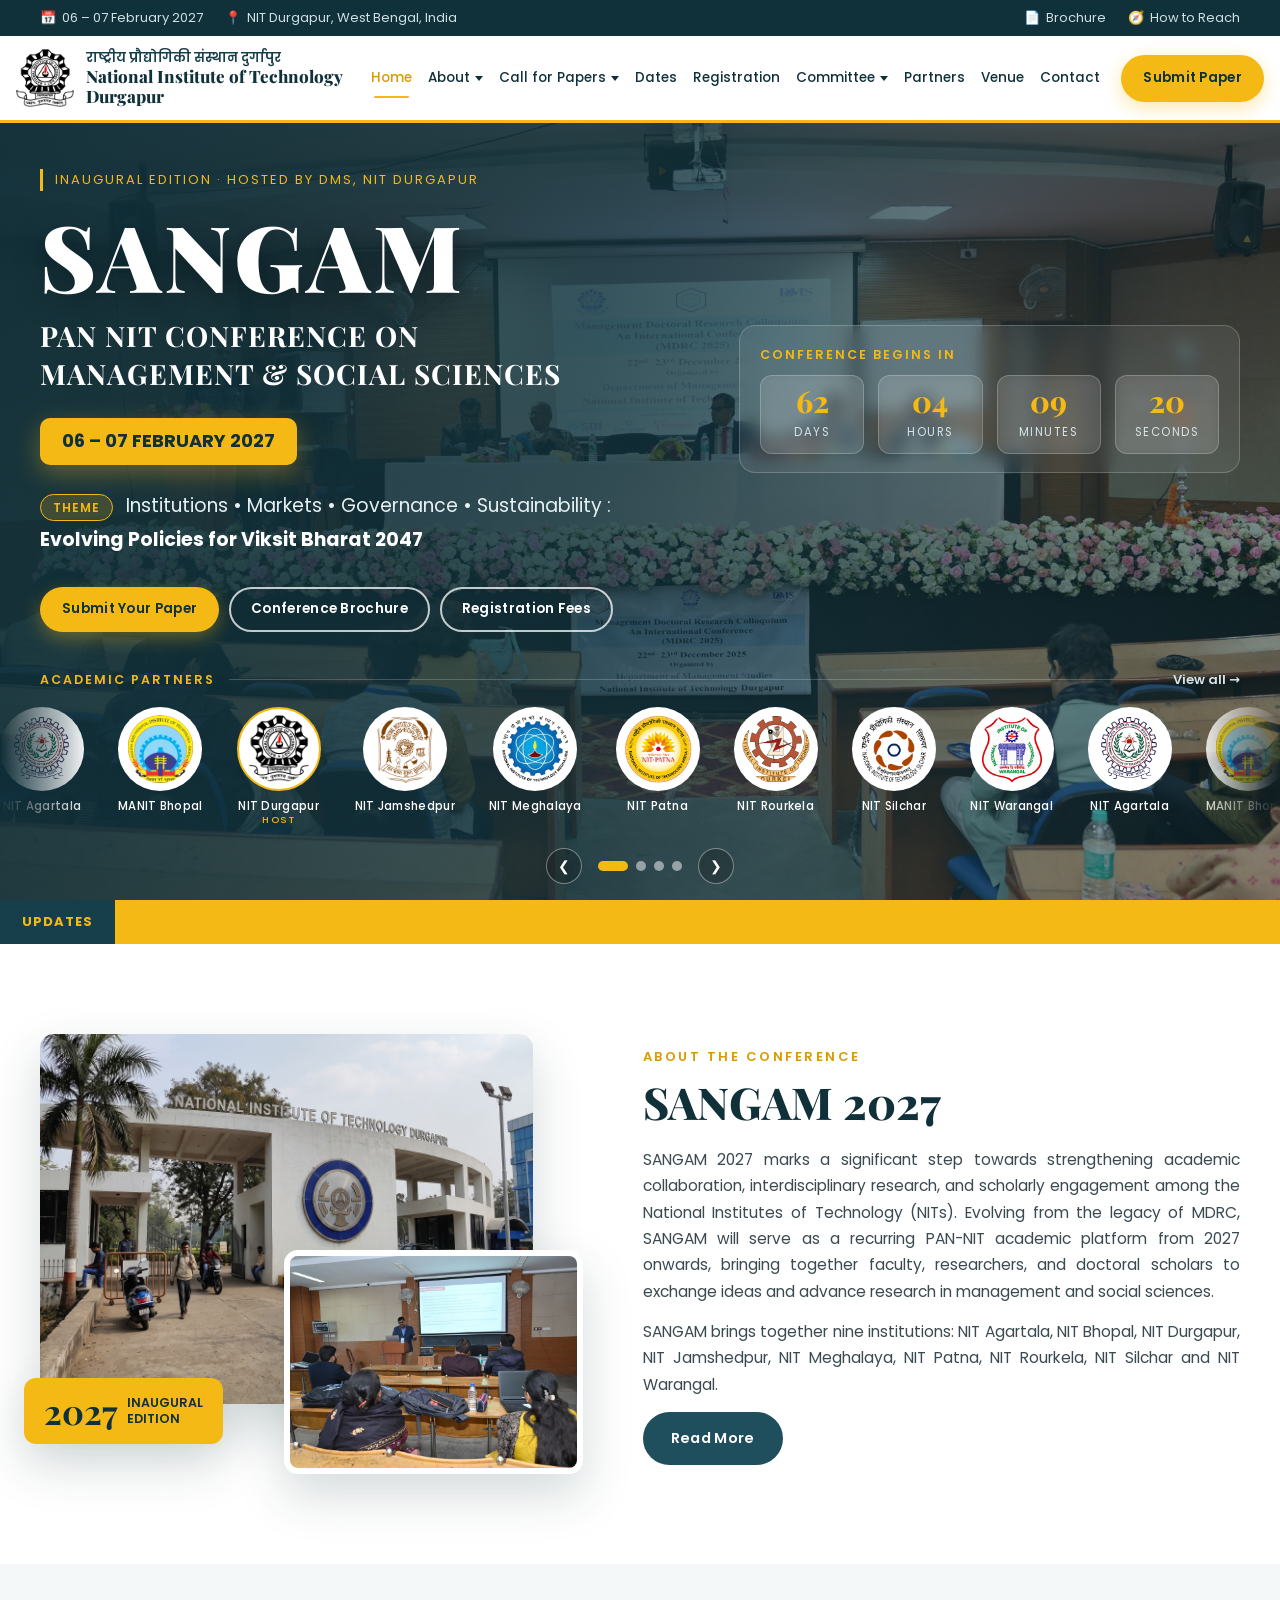
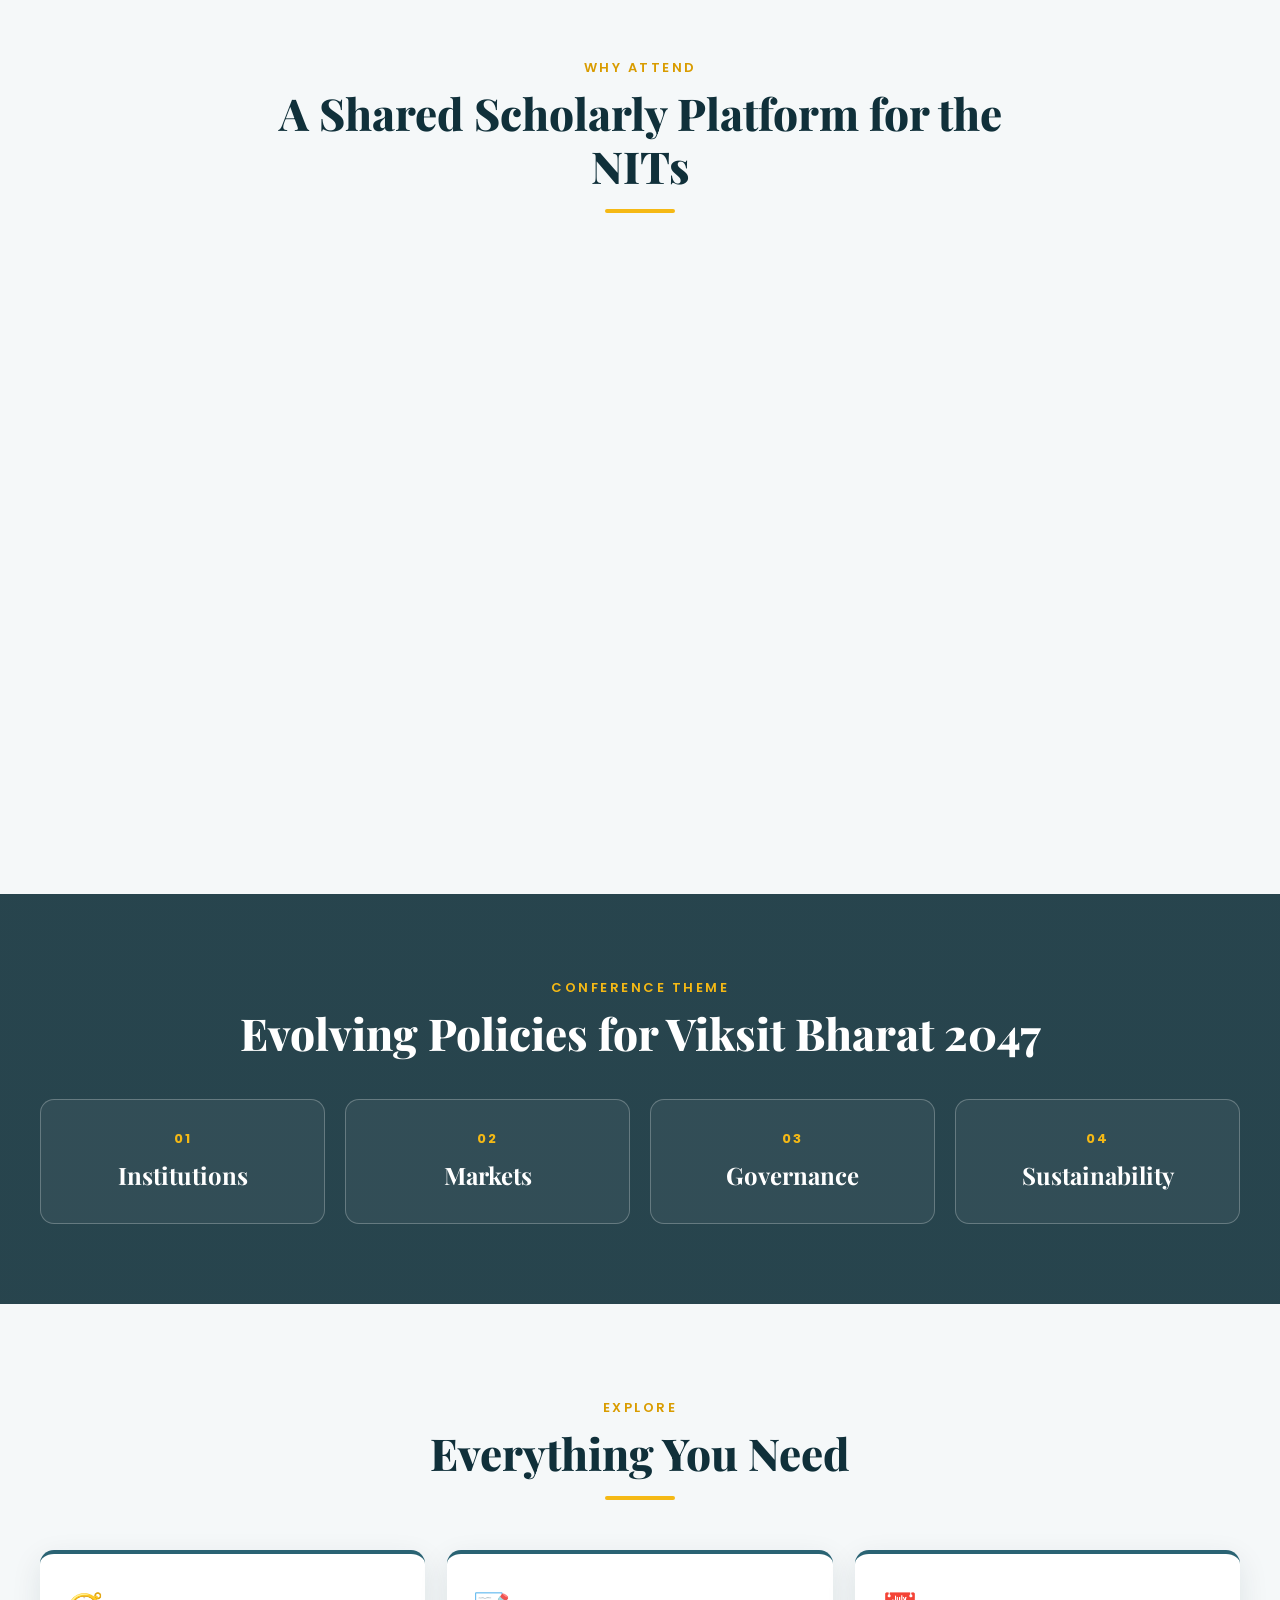
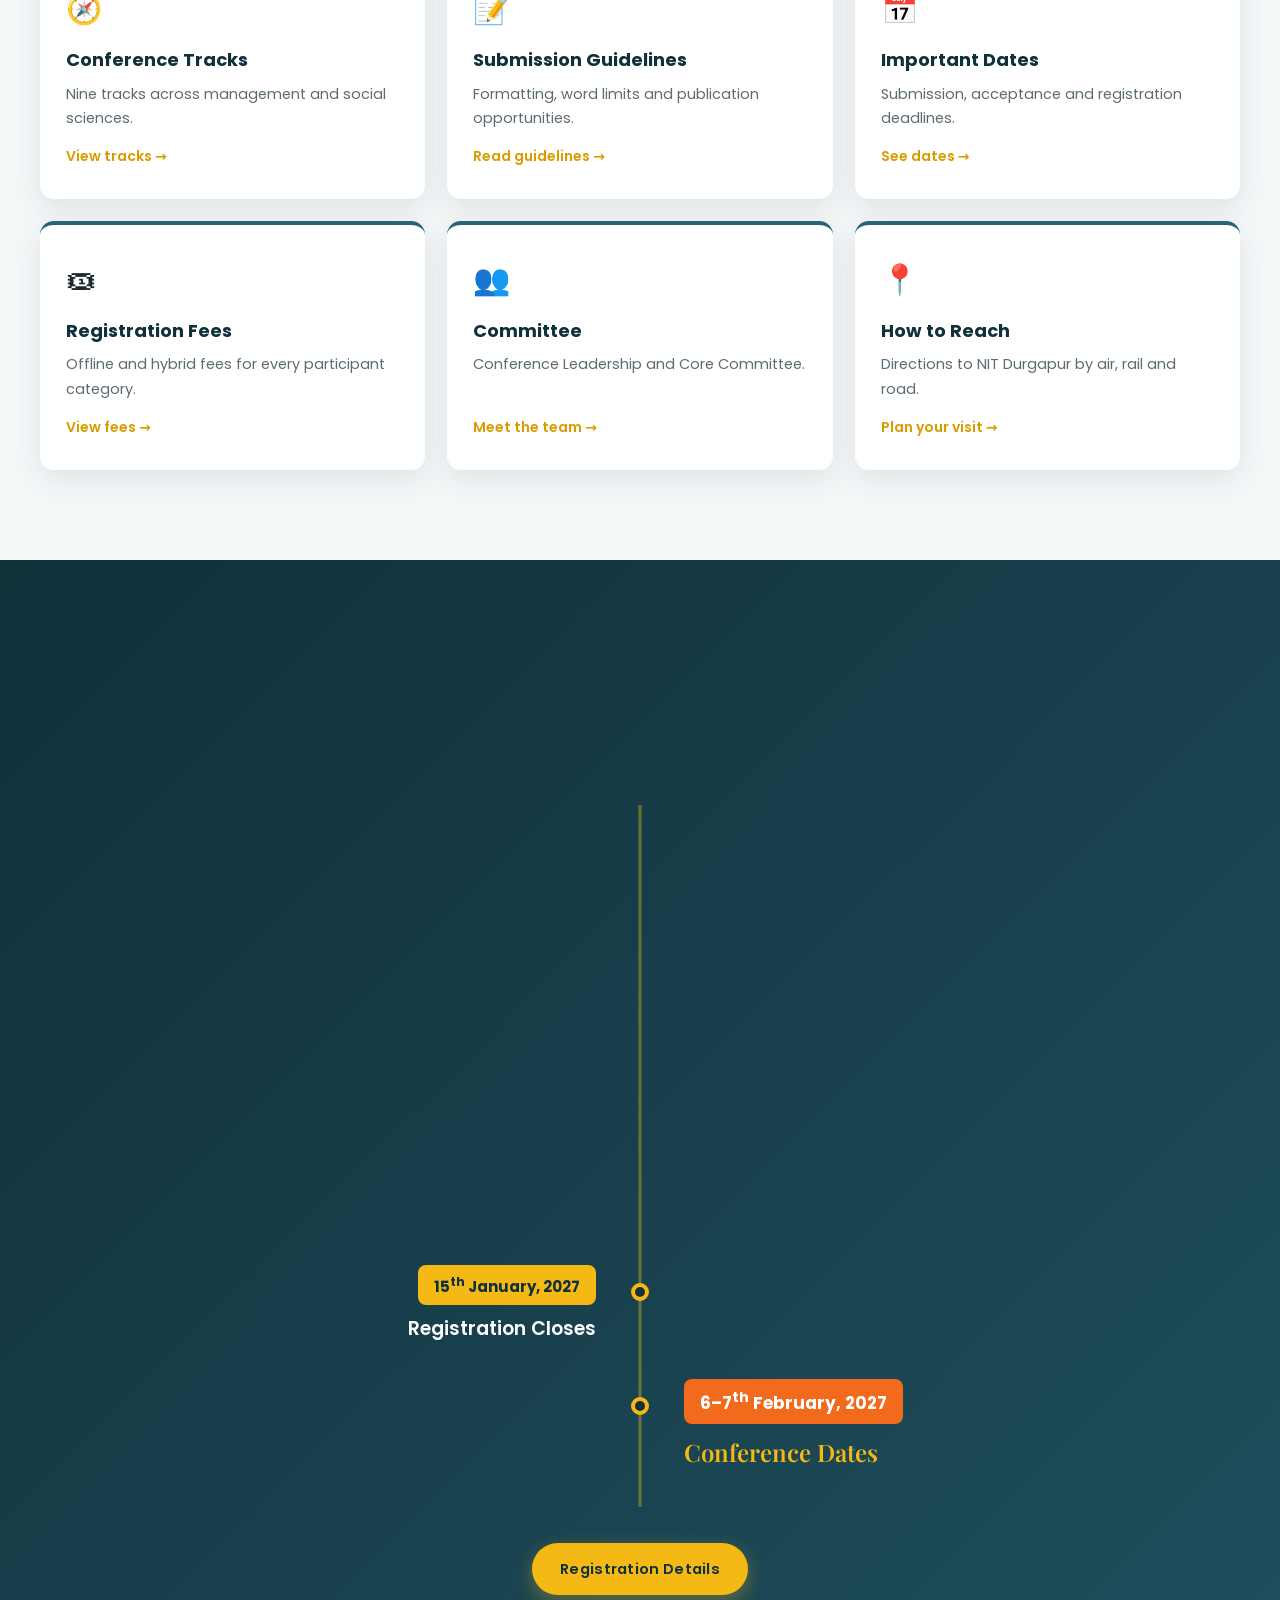
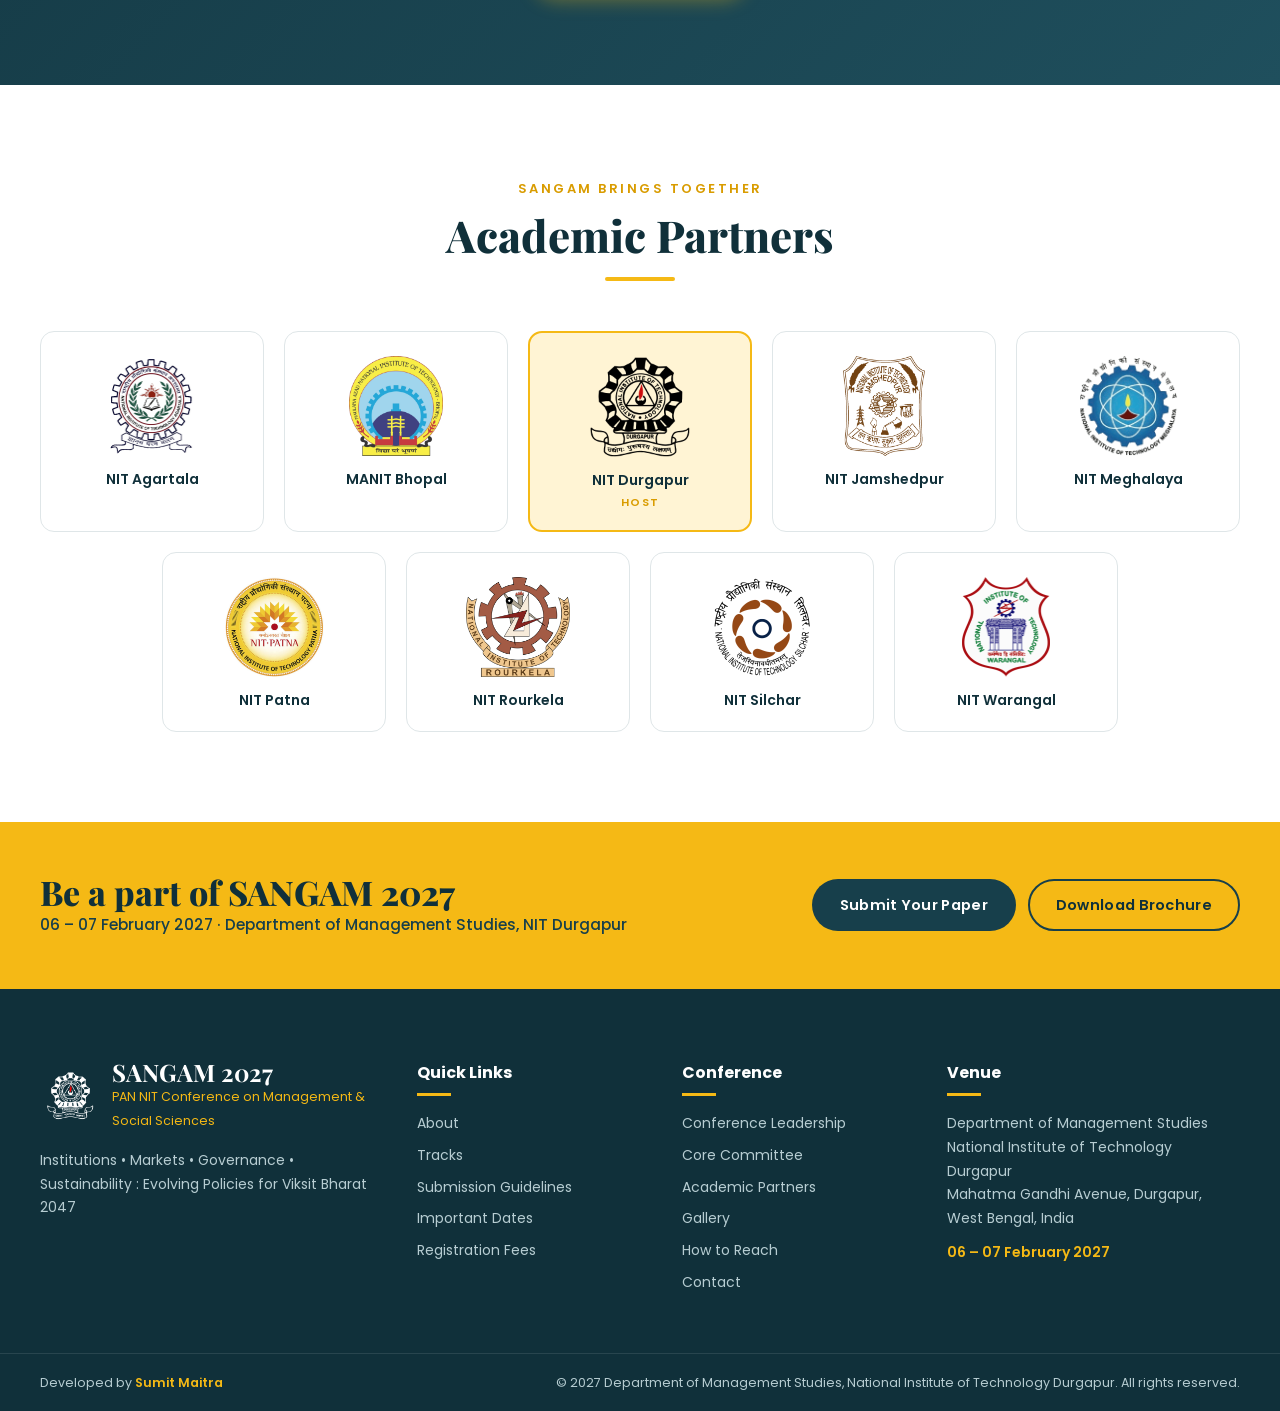
==== commit 78cd5f6d: "Add files via upload" ====
--- a/index.html
+++ b/index.html
@@ -61,7 +61,13 @@
           </li>
           <li><a href="dates.html">Dates</a></li>
           <li><a href="registration.html">Registration</a></li>
-          <li><a href="committee.html">Committee</a></li>
+          <li class="has-drop">
+            <a href="leadership.html">Committee <span class="caret"></span></a>
+            <ul class="drop">
+              <li><a href="leadership.html">Conference Leadership</a></li>
+              <li><a href="core-committee.html">Core Committee</a></li>
+            </ul>
+          </li>
           <li><a href="partners.html">Partners</a></li>
           <li><a href="venue.html">Venue</a></li>
           <li><a href="contact.html">Contact</a></li>
@@ -81,7 +87,7 @@
       <div class="slide active" style="background-image:url('assets/photos/dsc_8041.jpg')"></div>
       <div class="slide" style="background-image:url('assets/photos/dsc_8412.jpg')"></div>
       <div class="slide" style="background-image:url('assets/photos/dsc_8008.jpg')"></div>
-      <div class="slide" style="background-image:url('assets/photos/dsc_8045.jpg')"></div>
+      <div class="slide" style="background-image:url('assets/photos/nit.jpg')"></div>
     </div>
     <div class="hero-overlay"></div>
 
@@ -164,7 +170,7 @@
   <section class="section about">
     <div class="container about-grid">
       <div class="about-media reveal">
-        <img src="assets/photos/dsc_8045.jpg" alt="Faculty members at the conference" class="about-img-main" loading="lazy">
+        <img src="assets/photos/nit.jpg" alt="Sketch of the NIT Durgapur main gate" class="about-img-main" loading="lazy">
         <img src="assets/photos/dsc_8097.jpg" alt="Paper presentation session" class="about-img-small" loading="lazy">
         <div class="about-badge">
           <strong>2027</strong>
@@ -249,7 +255,7 @@
         <a href="submission.html" class="explore-card reveal"><span class="ex-ico">📝</span><h3>Submission Guidelines</h3><p>Formatting, word limits and publication opportunities.</p><span class="ex-go">Read guidelines →</span></a>
         <a href="dates.html" class="explore-card reveal"><span class="ex-ico">📅</span><h3>Important Dates</h3><p>Submission, acceptance and registration deadlines.</p><span class="ex-go">See dates →</span></a>
         <a href="registration.html" class="explore-card reveal"><span class="ex-ico">🎟</span><h3>Registration Fees</h3><p>Offline and hybrid fees for every participant category.</p><span class="ex-go">View fees →</span></a>
-        <a href="committee.html" class="explore-card reveal"><span class="ex-ico">👥</span><h3>Committee</h3><p>Patrons, advisory and organizing committees.</p><span class="ex-go">Meet the team →</span></a>
+        <a href="leadership.html" class="explore-card reveal"><span class="ex-ico">👥</span><h3>Committee</h3><p>Conference Leadership and Core Committee.</p><span class="ex-go">Meet the team →</span></a>
         <a href="venue.html" class="explore-card reveal"><span class="ex-ico">📍</span><h3>How to Reach</h3><p>Directions to NIT Durgapur by air, rail and road.</p><span class="ex-go">Plan your visit →</span></a>
       </div>
     </div>
@@ -353,7 +359,8 @@
       <div>
         <h4>Conference</h4>
         <ul>
-          <li><a href="committee.html">Committee</a></li>
+          <li><a href="leadership.html">Conference Leadership</a></li>
+          <li><a href="core-committee.html">Core Committee</a></li>
           <li><a href="partners.html">Academic Partners</a></li>
           <li><a href="gallery.html">Gallery</a></li>
           <li><a href="venue.html">How to Reach</a></li>
--- a/css/style.css
+++ b/css/style.css
@@ -100,7 +100,7 @@
 .hero-title { font-family: var(--font-display); font-size: clamp(46px, 7.5vw, 92px); font-weight: 900; line-height: 1; letter-spacing: 4px; text-shadow: 0 6px 30px rgba(0,0,0,.35); }
 .hero-sub { color: #fff; font-family: var(--font-display); font-size: clamp(18px, 2.4vw, 28px); font-weight: 700; line-height: 1.35; margin: 16px 0 26px; text-transform: uppercase; letter-spacing: 1px; }
 .hero-date { display: inline-block; background: var(--gold); color: var(--teal-900); font-weight: 700; font-size: clamp(15px, 1.7vw, 18px); padding: 8px 22px; border-radius: 10px; box-shadow: 0 8px 24px rgba(245,185,21,.35); }
-.hero-theme { margin: 24px 0 30px; font-size: clamp(14px, 1.4vw, 16px); line-height: 1.8; max-width: 600px; color: #e6f0f2; }
+.hero-theme { margin: 24px 0 30px; font-size: clamp(15px, 1.6vw, 19px); line-height: 1.8; max-width: 680px; color: #e6f0f2; }
 .theme-label { display: inline-block; background: rgba(245,185,21,.18); color: var(--gold); border: 1px solid var(--gold); font-size: 12px; font-weight: 600; padding: 2px 12px; border-radius: 20px; margin-right: 8px; letter-spacing: 1px; text-transform: uppercase; }
 .hero-theme strong { color: #fff; }
 .hero-btns { display: flex; flex-wrap: wrap; gap: 10px; }
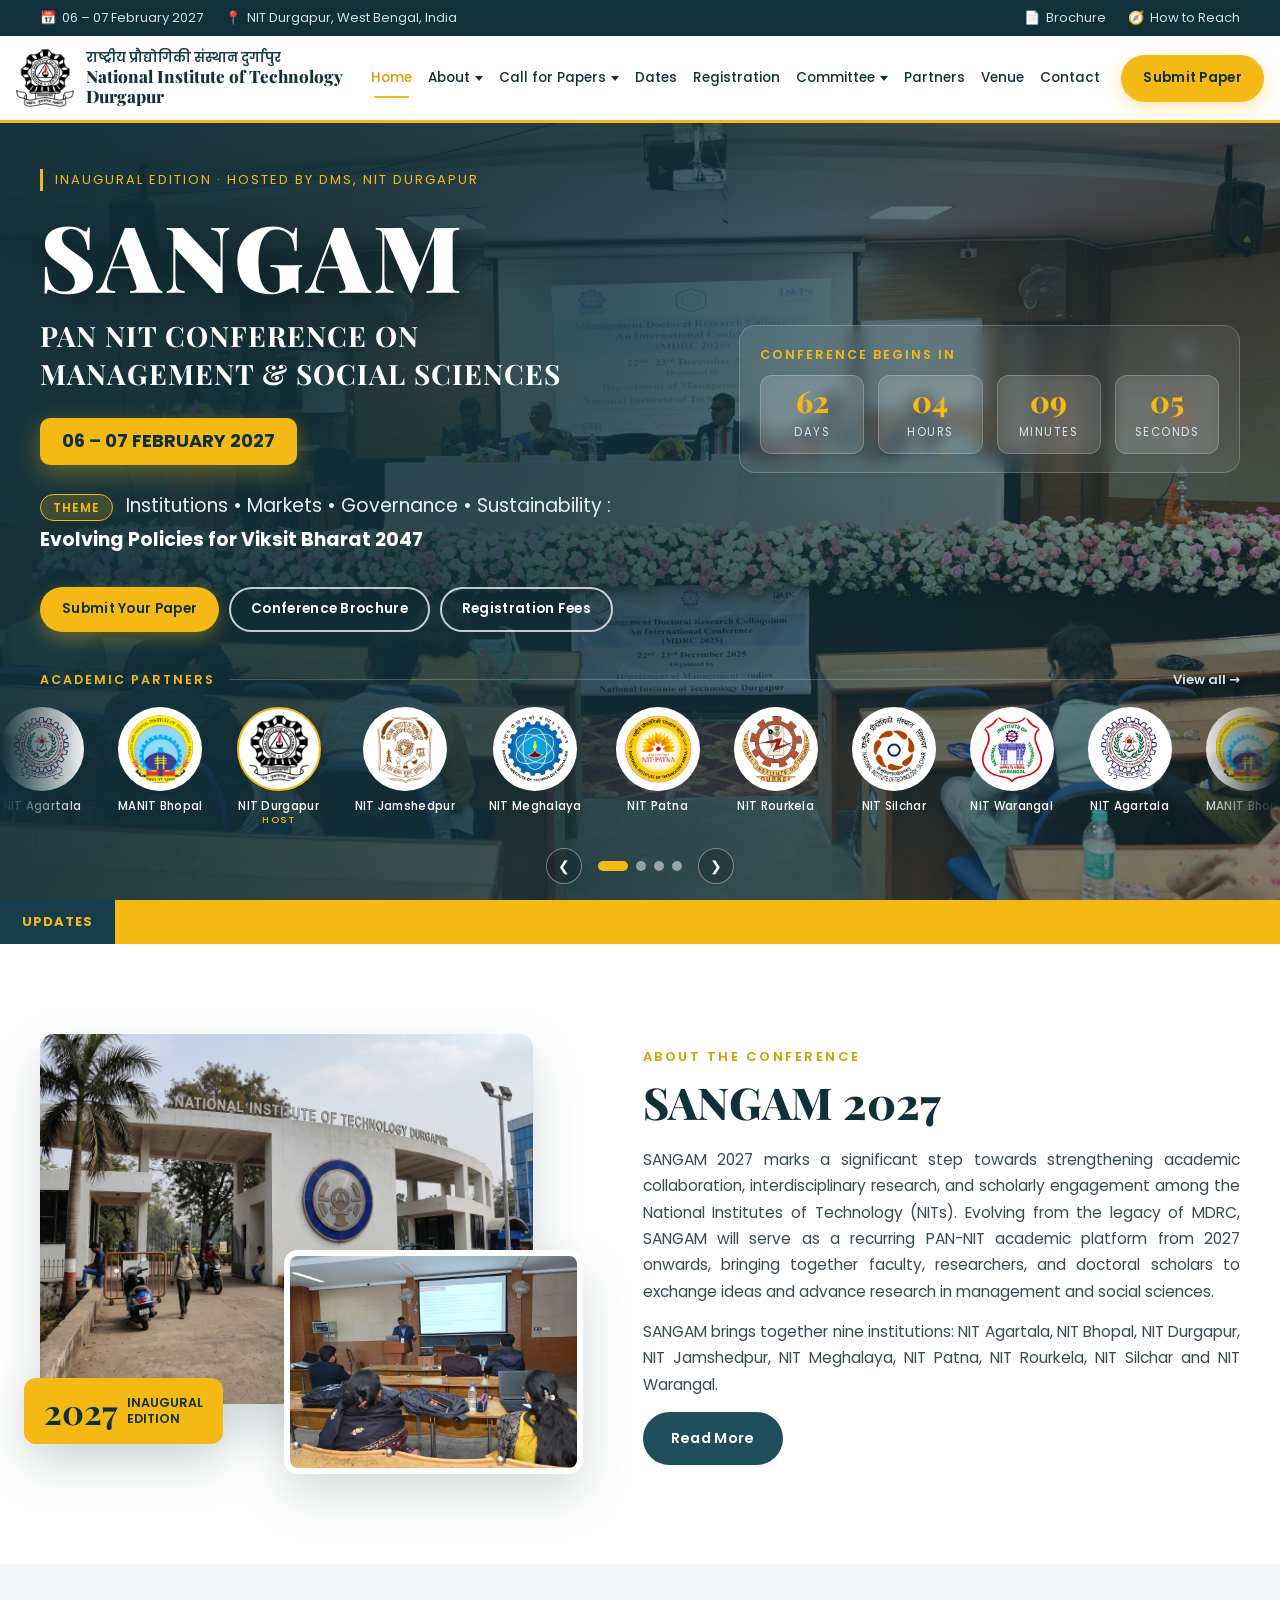
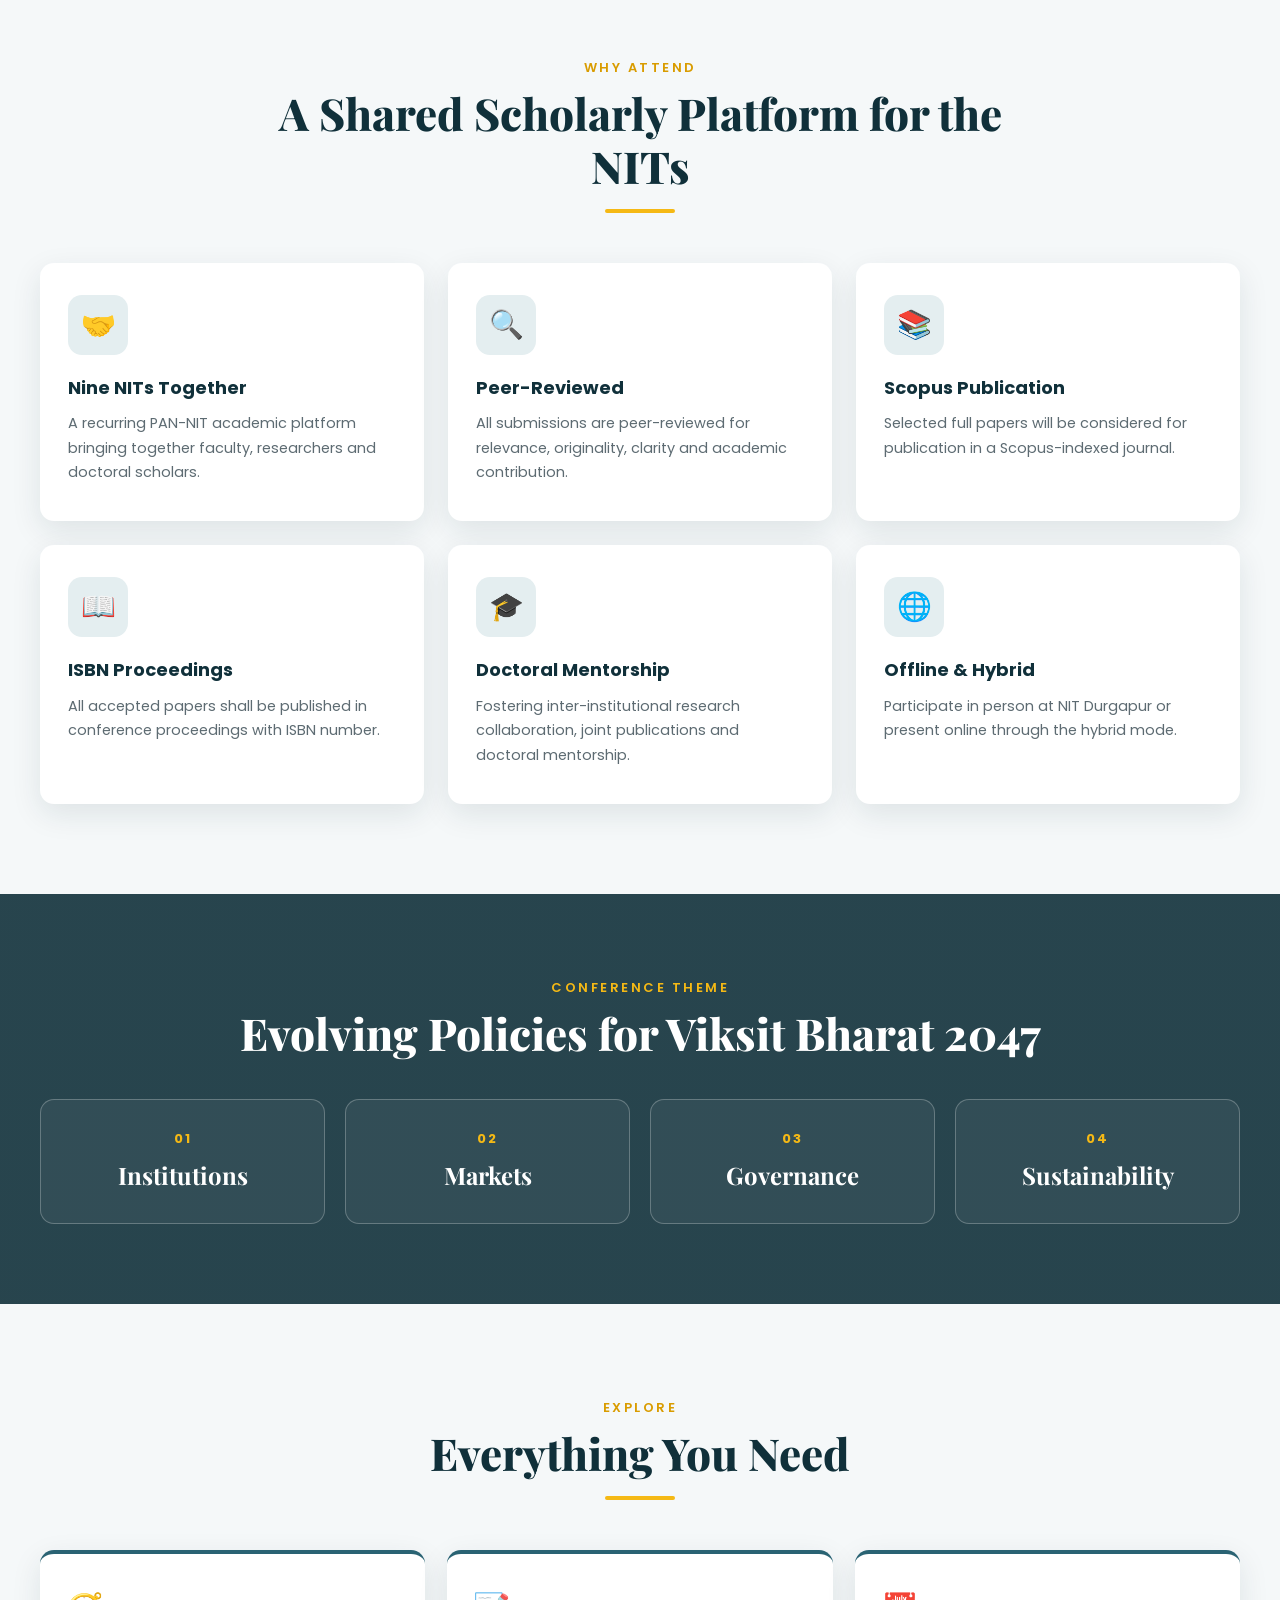
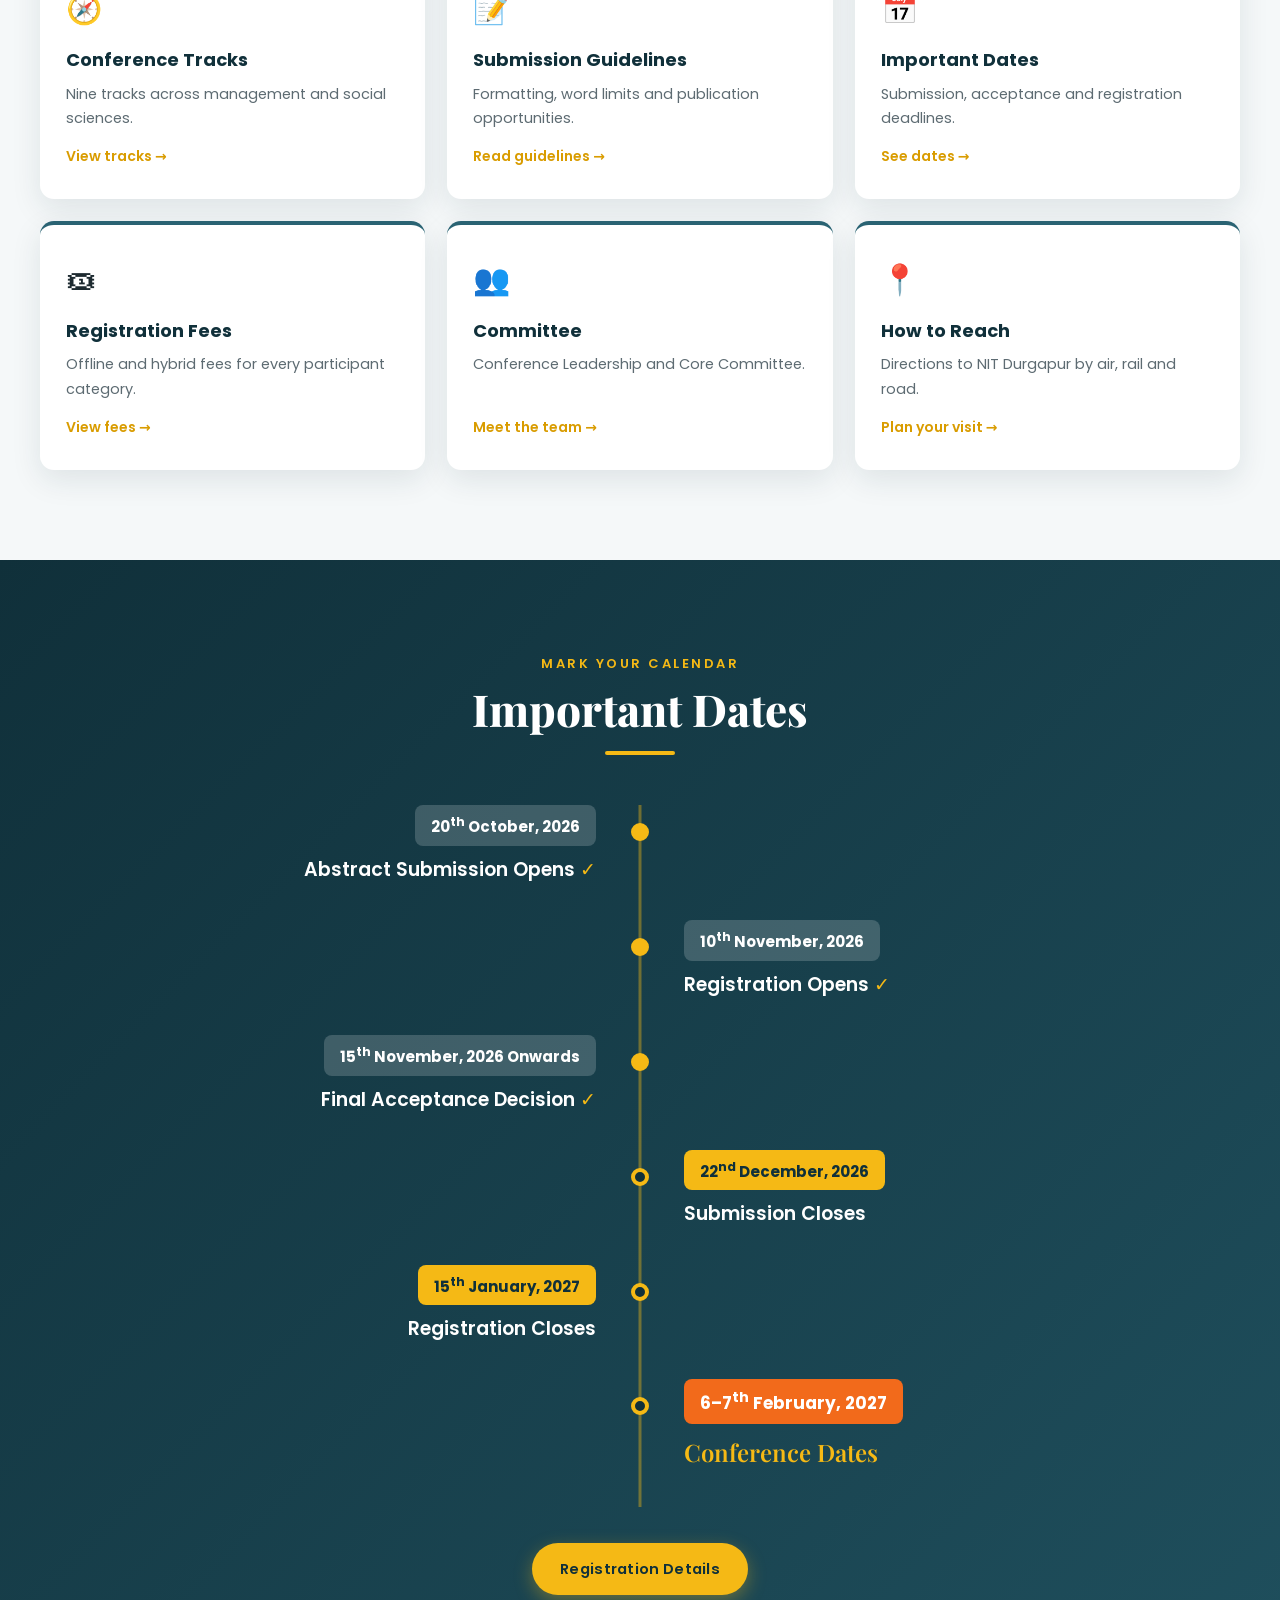
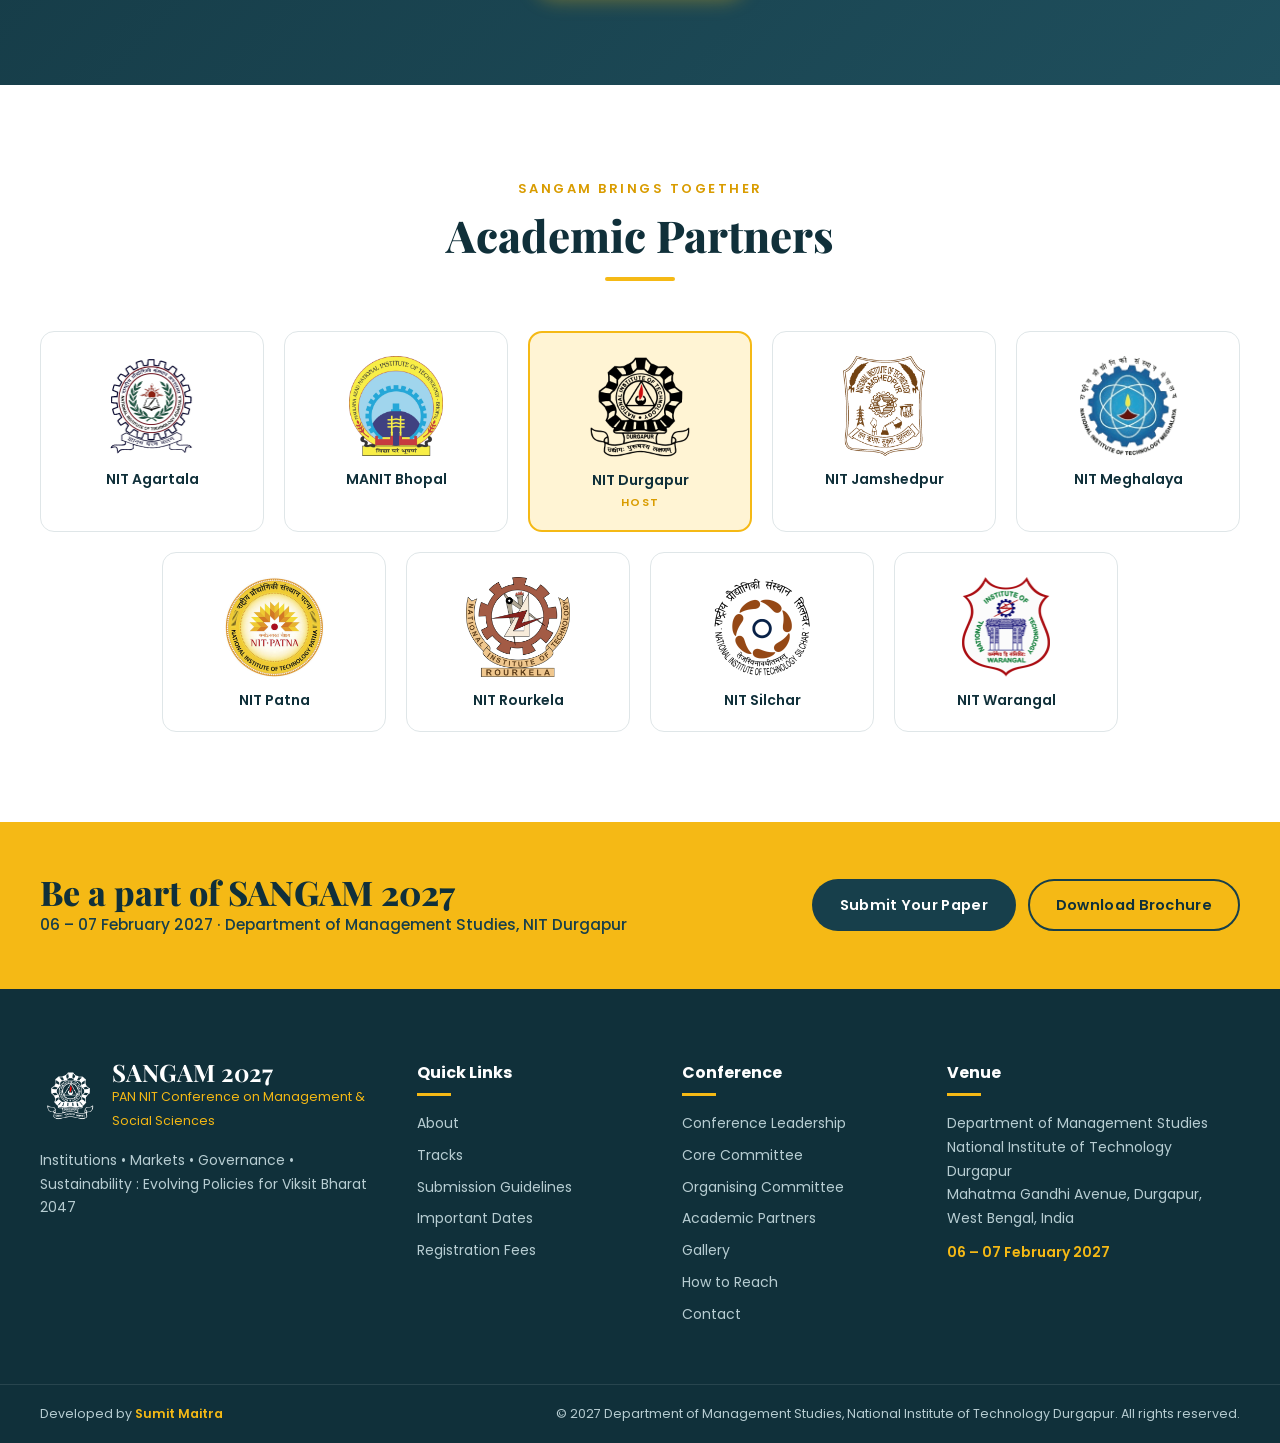
==== commit e406c9d3: "Add files via upload" ====
--- a/index.html
+++ b/index.html
@@ -1,390 +1,392 @@
-<!DOCTYPE html>
-<html lang="en">
-<head>
-  <meta charset="UTF-8">
-  <meta name="viewport" content="width=device-width, initial-scale=1.0">
-  <title>SANGAM 2027 | PAN NIT Conference on Management &amp; Social Sciences</title>
-  <meta name="description" content="SANGAM 2027 – PAN NIT Conference on Management & Social Sciences, 06–07 February 2027, hosted by the Department of Management Studies, NIT Durgapur.">
-  <link rel="icon" type="image/png" href="assets/logos/nit-durgapur.png">
-  <link rel="preconnect" href="https://fonts.googleapis.com">
-  <link rel="preconnect" href="https://fonts.gstatic.com" crossorigin>
-  <link href="https://fonts.googleapis.com/css2?family=Playfair+Display:wght@700;800;900&family=Poppins:wght@300;400;500;600;700&display=swap" rel="stylesheet">
-  <link rel="stylesheet" href="css/style.css">
-</head>
-<body>
-
-  <!-- ===== TOP BAR ===== -->
-  <div class="topbar">
-    <div class="container topbar-inner">
-      <div class="topbar-left">
-        <span><i class="ico ico-cal"></i>06 – 07 February 2027</span>
-        <span class="hide-sm"><i class="ico ico-pin"></i>NIT Durgapur, West Bengal, India</span>
-      </div>
-      <div class="topbar-right">
-        <a href="assets/docs/SANGAM-Brochure-2027.pdf" target="_blank" rel="noopener"><i class="ico ico-doc"></i>Brochure</a>
-        <a href="venue.html" class="hide-sm"><i class="ico ico-route"></i>How to Reach</a>
-      </div>
-    </div>
-  </div>
-
-  <!-- ===== HEADER / NAV ===== -->
-  <header class="header" id="header">
-    <div class="container header-inner">
-      <a href="index.html" class="brand">
-        <img src="assets/logos/nit-durgapur.png" alt="NIT Durgapur logo">
-        <div class="brand-text">
-          <span class="brand-hi">राष्ट्रीय प्रौद्योगिकी संस्थान दुर्गापुर</span>
-          <span class="brand-en">National Institute of Technology Durgapur</span>
-          <span class="brand-sub">An Institute of National Importance under the Ministry of Education, Government of India</span>
-        </div>
-      </a>
-
-      <nav class="nav" id="nav">
-        <ul>
-          <li><a href="index.html" class="active">Home</a></li>
-          <li class="has-drop">
-            <a href="about.html">About <span class="caret"></span></a>
-            <ul class="drop">
-              <li><a href="about.html">The Conference</a></li>
-              <li><a href="about.html#nitdgp">About NIT Durgapur</a></li>
-              <li><a href="about.html#dms">About DMS</a></li>
-              <li><a href="gallery.html">Gallery</a></li>
-            </ul>
-          </li>
-          <li class="has-drop">
-            <a href="tracks.html">Call for Papers <span class="caret"></span></a>
-            <ul class="drop">
-              <li><a href="tracks.html">Conference Tracks</a></li>
-              <li><a href="submission.html">Submission Guidelines</a></li>
-              <li><a href="https://forms.gle/mXyWNmWkprkiNCEAA" target="_blank" rel="noopener">Submit Paper ↗</a></li>
-            </ul>
-          </li>
-          <li><a href="dates.html">Dates</a></li>
-          <li><a href="registration.html">Registration</a></li>
-          <li class="has-drop">
-            <a href="leadership.html">Committee <span class="caret"></span></a>
-            <ul class="drop">
-              <li><a href="leadership.html">Conference Leadership</a></li>
-              <li><a href="core-committee.html">Core Committee</a></li>
-            </ul>
-          </li>
-          <li><a href="partners.html">Partners</a></li>
-          <li><a href="venue.html">Venue</a></li>
-          <li><a href="contact.html">Contact</a></li>
-        </ul>
-        <a href="https://forms.gle/mXyWNmWkprkiNCEAA" target="_blank" rel="noopener" class="btn btn-gold nav-cta">Submit Paper</a>
-      </nav>
-
-      <button class="burger" id="burger" aria-label="Toggle menu" aria-expanded="false">
-        <span></span><span></span><span></span>
-      </button>
-    </div>
-  </header>
-
-  <!-- ===== HERO SLIDER ===== -->
-  <section class="hero" id="home">
-    <div class="slides">
-      <div class="slide active" style="background-image:url('assets/photos/dsc_8041.jpg')"></div>
-      <div class="slide" style="background-image:url('assets/photos/dsc_8412.jpg')"></div>
-      <div class="slide" style="background-image:url('assets/photos/dsc_8008.jpg')"></div>
-      <div class="slide" style="background-image:url('assets/photos/nit.jpg')"></div>
-    </div>
-    <div class="hero-overlay"></div>
-
-    <div class="container hero-content">
-      <div class="hero-main">
-        <span class="hero-kicker">Inaugural Edition · Hosted by DMS, NIT Durgapur</span>
-        <h1 class="hero-title">SANGAM</h1>
-        <h2 class="hero-sub">PAN NIT Conference on<br>Management &amp; Social Sciences</h2>
-        <div class="hero-date">06 – 07 FEBRUARY 2027</div>
-        <p class="hero-theme">
-          <span class="theme-label">Theme</span>
-          Institutions • Markets • Governance • Sustainability :<br>
-          <strong>Evolving Policies for Viksit Bharat 2047</strong>
-        </p>
-        <div class="hero-btns">
-          <a href="https://forms.gle/mXyWNmWkprkiNCEAA" target="_blank" rel="noopener" class="btn btn-gold">Submit Your Paper</a>
-          <a href="assets/docs/SANGAM-Brochure-2027.pdf" target="_blank" rel="noopener" class="btn btn-outline">Conference Brochure</a>
-          <a href="registration.html" class="btn btn-outline">Registration Fees</a>
-        </div>
-      </div>
-
-      <aside class="hero-side">
-        <div class="side-card">
-          <p class="side-title">Conference begins in</p>
-          <div class="countdown" id="countdown" aria-label="Countdown to conference">
-            <div><span id="cd-days">00</span><small>Days</small></div>
-            <div><span id="cd-hours">00</span><small>Hours</small></div>
-            <div><span id="cd-mins">00</span><small>Minutes</small></div>
-            <div><span id="cd-secs">00</span><small>Seconds</small></div>
-          </div>
-        </div>
-      </aside>
-    </div>
-
-    <!-- Academic partners logo carousel, full width (JS duplicates the logos for a seamless loop) -->
-    <div class="hero-partners">
-      <div class="container hp-head">
-        <span>Academic Partners</span>
-        <a href="partners.html">View all →</a>
-      </div>
-      <div class="hp-viewport">
-        <ul class="hp-track" id="hpTrack">
-            <li><a href="partners.html" class="hp-logo"><img src="assets/logos/nit-agartala.png" alt="NIT Agartala logo"><span>NIT Agartala</span></a></li>
-            <li><a href="partners.html" class="hp-logo"><img src="assets/logos/nit-bhopal.png" alt="MANIT Bhopal logo"><span>MANIT Bhopal</span></a></li>
-            <li><a href="partners.html" class="hp-logo hp-host"><img src="assets/logos/nit-durgapur.png" alt="NIT Durgapur logo"><span>NIT Durgapur</span></a></li>
-            <li><a href="partners.html" class="hp-logo"><img src="assets/logos/nit-jamshedpur.png" alt="NIT Jamshedpur logo"><span>NIT Jamshedpur</span></a></li>
-            <li><a href="partners.html" class="hp-logo"><img src="assets/logos/nit-meghalaya.png" alt="NIT Meghalaya logo"><span>NIT Meghalaya</span></a></li>
-            <li><a href="partners.html" class="hp-logo"><img src="assets/logos/nit-patna.png" alt="NIT Patna logo"><span>NIT Patna</span></a></li>
-            <li><a href="partners.html" class="hp-logo"><img src="assets/logos/nit-rourkela.png" alt="NIT Rourkela logo"><span>NIT Rourkela</span></a></li>
-            <li><a href="partners.html" class="hp-logo"><img src="assets/logos/nit-silchar.png" alt="NIT Silchar logo"><span>NIT Silchar</span></a></li>
-            <li><a href="partners.html" class="hp-logo"><img src="assets/logos/nit-warangal.png" alt="NIT Warangal logo"><span>NIT Warangal</span></a></li>
-        </ul>
-      </div>
-    </div>
-
-    <div class="hero-nav">
-      <button class="slide-ctrl prev" aria-label="Previous slide">&#10094;</button>
-      <div class="slide-dots" id="dots"></div>
-      <button class="slide-ctrl next" aria-label="Next slide">&#10095;</button>
-    </div>
-  </section>
-
-  <!-- ===== NEWS TICKER ===== -->
-  <div class="ticker">
-    <div class="ticker-label">Updates</div>
-    <div class="ticker-track">
-      <div class="ticker-move">
-        <span>Abstract Submission opens: 20<sup>th</sup> October, 2026</span>
-        <span>Registration opens: 10<sup>th</sup> November, 2026</span>
-        <span>Final Acceptance Decision: 15<sup>th</sup> November, 2026 onwards</span>
-        <span>Submission closes: 22<sup>nd</sup> December, 2026</span>
-        <span>Registration closes: 15<sup>th</sup> January, 2027</span>
-        <span>Selected full papers to be considered for publication in a Scopus-indexed journal</span>
-        <span>All accepted papers published in conference proceedings with ISBN number</span>
-      </div>
-    </div>
-  </div>
-
-  <!-- ===== HOME: ABOUT SUMMARY ===== -->
-  <section class="section about">
-    <div class="container about-grid">
-      <div class="about-media reveal">
-        <img src="assets/photos/nit.jpg" alt="Sketch of the NIT Durgapur main gate" class="about-img-main" loading="lazy">
-        <img src="assets/photos/dsc_8097.jpg" alt="Paper presentation session" class="about-img-small" loading="lazy">
-        <div class="about-badge">
-          <strong>2027</strong>
-          <span>Inaugural<br>Edition</span>
-        </div>
-      </div>
-      <div class="about-text reveal">
-        <span class="eyebrow">About the Conference</span>
-        <h2>SANGAM 2027</h2>
-        <p>SANGAM 2027 marks a significant step towards strengthening academic collaboration, interdisciplinary research, and scholarly engagement among the National Institutes of Technology (NITs). Evolving from the legacy of MDRC, SANGAM will serve as a recurring PAN-NIT academic platform from 2027 onwards, bringing together faculty, researchers, and doctoral scholars to exchange ideas and advance research in management and social sciences.</p>
-        <p>SANGAM brings together nine institutions: NIT Agartala, NIT Bhopal, NIT Durgapur, NIT Jamshedpur, NIT Meghalaya, NIT Patna, NIT Rourkela, NIT Silchar and NIT Warangal.</p>
-        <a href="about.html" class="btn btn-teal">Read More</a>
-      </div>
-    </div>
-  </section>
-
-  <!-- ===== WHY ATTEND ===== -->
-  <section class="section why">
-    <div class="container">
-      <div class="section-head reveal">
-        <span class="eyebrow">Why Attend</span>
-        <h2>A Shared Scholarly Platform for the NITs</h2>
-      </div>
-      <div class="why-grid">
-        <div class="why-card reveal">
-          <div class="why-ico">🤝</div>
-          <h3>Nine NITs Together</h3>
-          <p>A recurring PAN-NIT academic platform bringing together faculty, researchers and doctoral scholars.</p>
-        </div>
-        <div class="why-card reveal">
-          <div class="why-ico">🔍</div>
-          <h3>Peer-Reviewed</h3>
-          <p>All submissions are peer-reviewed for relevance, originality, clarity and academic contribution.</p>
-        </div>
-        <div class="why-card reveal">
-          <div class="why-ico">📚</div>
-          <h3>Scopus Publication</h3>
-          <p>Selected full papers will be considered for publication in a Scopus-indexed journal.</p>
-        </div>
-        <div class="why-card reveal">
-          <div class="why-ico">📖</div>
-          <h3>ISBN Proceedings</h3>
-          <p>All accepted papers shall be published in conference proceedings with ISBN number.</p>
-        </div>
-        <div class="why-card reveal">
-          <div class="why-ico">🎓</div>
-          <h3>Doctoral Mentorship</h3>
-          <p>Fostering inter-institutional research collaboration, joint publications and doctoral mentorship.</p>
-        </div>
-        <div class="why-card reveal">
-          <div class="why-ico">🌐</div>
-          <h3>Offline &amp; Hybrid</h3>
-          <p>Participate in person at NIT Durgapur or present online through the hybrid mode.</p>
-        </div>
-      </div>
-    </div>
-  </section>
-
-  <!-- ===== THEME BAND ===== -->
-  <section class="theme-band">
-    <div class="container">
-      <span class="eyebrow light">Conference Theme</span>
-      <h2>Evolving Policies for Viksit Bharat 2047</h2>
-      <div class="pillars">
-        <div class="pillar reveal"><span>01</span>Institutions</div>
-        <div class="pillar reveal"><span>02</span>Markets</div>
-        <div class="pillar reveal"><span>03</span>Governance</div>
-        <div class="pillar reveal"><span>04</span>Sustainability</div>
-      </div>
-    </div>
-  </section>
-
-  <!-- ===== HOME: EXPLORE ===== -->
-  <section class="section explore">
-    <div class="container">
-      <div class="section-head reveal">
-        <span class="eyebrow">Explore</span>
-        <h2>Everything You Need</h2>
-      </div>
-      <div class="explore-grid">
-        <a href="tracks.html" class="explore-card reveal"><span class="ex-ico">🧭</span><h3>Conference Tracks</h3><p>Nine tracks across management and social sciences.</p><span class="ex-go">View tracks →</span></a>
-        <a href="submission.html" class="explore-card reveal"><span class="ex-ico">📝</span><h3>Submission Guidelines</h3><p>Formatting, word limits and publication opportunities.</p><span class="ex-go">Read guidelines →</span></a>
-        <a href="dates.html" class="explore-card reveal"><span class="ex-ico">📅</span><h3>Important Dates</h3><p>Submission, acceptance and registration deadlines.</p><span class="ex-go">See dates →</span></a>
-        <a href="registration.html" class="explore-card reveal"><span class="ex-ico">🎟</span><h3>Registration Fees</h3><p>Offline and hybrid fees for every participant category.</p><span class="ex-go">View fees →</span></a>
-        <a href="leadership.html" class="explore-card reveal"><span class="ex-ico">👥</span><h3>Committee</h3><p>Conference Leadership and Core Committee.</p><span class="ex-go">Meet the team →</span></a>
-        <a href="venue.html" class="explore-card reveal"><span class="ex-ico">📍</span><h3>How to Reach</h3><p>Directions to NIT Durgapur by air, rail and road.</p><span class="ex-go">Plan your visit →</span></a>
-      </div>
-    </div>
-  </section>
-
-  <!-- ===== IMPORTANT DATES ===== -->
-  <section class="section dates" id="dates">
-    <div class="container">
-      <div class="section-head reveal">
-        <span class="eyebrow light">Mark Your Calendar</span>
-        <h2>Important Dates</h2>
-      </div>
-      <div class="timeline">
-        <div class="tl-item reveal" data-date="2026-10-20">
-          <div class="tl-date">20<sup>th</sup> October, 2026</div>
-          <div class="tl-label">Abstract Submission Opens</div>
-        </div>
-        <div class="tl-item reveal" data-date="2026-11-10">
-          <div class="tl-date">10<sup>th</sup> November, 2026</div>
-          <div class="tl-label">Registration Opens</div>
-        </div>
-        <div class="tl-item reveal" data-date="2026-11-15">
-          <div class="tl-date">15<sup>th</sup> November, 2026 Onwards</div>
-          <div class="tl-label">Final Acceptance Decision</div>
-        </div>
-        <div class="tl-item reveal" data-date="2026-12-22">
-          <div class="tl-date">22<sup>nd</sup> December, 2026</div>
-          <div class="tl-label">Submission Closes</div>
-        </div>
-        <div class="tl-item reveal" data-date="2027-01-15">
-          <div class="tl-date">15<sup>th</sup> January, 2027</div>
-          <div class="tl-label">Registration Closes</div>
-        </div>
-        <div class="tl-item highlight reveal" data-date="2027-02-06">
-          <div class="tl-date">6–7<sup>th</sup> February, 2027</div>
-          <div class="tl-label">Conference Dates</div>
-        </div>
-      </div>
-      <div class="center-btn reveal"><a href="registration.html" class="btn btn-gold">Registration Details</a></div>
-    </div>
-  </section>
-
-  <!-- ===== ACADEMIC PARTNERS ===== -->
-  <section class="section partners home-partners" id="partners">
-    <div class="container">
-      <div class="section-head reveal">
-        <span class="eyebrow">SANGAM Brings Together</span>
-        <h2>Academic Partners</h2>
-      </div>
-      <div class="partner-grid">
-        <div class="partner reveal"><img src="assets/logos/nit-agartala.png" alt="NIT Agartala logo" loading="lazy"><span>NIT Agartala</span></div>
-        <div class="partner reveal"><img src="assets/logos/nit-bhopal.png" alt="MANIT Bhopal logo" loading="lazy"><span>MANIT Bhopal</span></div>
-        <div class="partner host reveal"><img src="assets/logos/nit-durgapur.png" alt="NIT Durgapur logo" loading="lazy"><span>NIT Durgapur <em>Host</em></span></div>
-        <div class="partner reveal"><img src="assets/logos/nit-jamshedpur.png" alt="NIT Jamshedpur logo" loading="lazy"><span>NIT Jamshedpur</span></div>
-        <div class="partner reveal"><img src="assets/logos/nit-meghalaya.png" alt="NIT Meghalaya logo" loading="lazy"><span>NIT Meghalaya</span></div>
-        <div class="partner reveal"><img src="assets/logos/nit-patna.png" alt="NIT Patna logo" loading="lazy"><span>NIT Patna</span></div>
-        <div class="partner reveal"><img src="assets/logos/nit-rourkela.png" alt="NIT Rourkela logo" loading="lazy"><span>NIT Rourkela</span></div>
-        <div class="partner reveal"><img src="assets/logos/nit-silchar.png" alt="NIT Silchar logo" loading="lazy"><span>NIT Silchar</span></div>
-        <div class="partner reveal"><img src="assets/logos/nit-warangal.png" alt="NIT Warangal logo" loading="lazy"><span>NIT Warangal</span></div>
-      </div>
-    </div>
-  </section>
-
-  <!-- ===== CTA BAND ===== -->
-  <section class="cta-band">
-    <div class="container cta-inner">
-      <div>
-        <h2>Be a part of SANGAM 2027</h2>
-        <p>06 – 07 February 2027 · Department of Management Studies, NIT Durgapur</p>
-      </div>
-      <div class="cta-btns">
-        <a href="https://forms.gle/mXyWNmWkprkiNCEAA" target="_blank" rel="noopener" class="btn btn-gold">Submit Your Paper</a>
-        <a href="assets/docs/SANGAM-Brochure-2027.pdf" target="_blank" rel="noopener" class="btn btn-outline">Download Brochure</a>
-      </div>
-    </div>
-  </section>
-
-  <!-- ===== FOOTER ===== -->
-  <footer class="footer">
-    <div class="container footer-grid">
-      <div>
-        <div class="f-brand">
-          <img src="assets/logos/nit-durgapur-hd.png" alt="NIT Durgapur logo">
-          <div>
-            <strong>SANGAM 2027</strong>
-            <span>PAN NIT Conference on Management &amp; Social Sciences</span>
-          </div>
-        </div>
-        <p>Institutions • Markets • Governance • Sustainability : Evolving Policies for Viksit Bharat 2047</p>
-      </div>
-      <div>
-        <h4>Quick Links</h4>
-        <ul>
-          <li><a href="about.html">About</a></li>
-          <li><a href="tracks.html">Tracks</a></li>
-          <li><a href="submission.html">Submission Guidelines</a></li>
-          <li><a href="dates.html">Important Dates</a></li>
-          <li><a href="registration.html">Registration Fees</a></li>
-        </ul>
-      </div>
-      <div>
-        <h4>Conference</h4>
-        <ul>
-          <li><a href="leadership.html">Conference Leadership</a></li>
-          <li><a href="core-committee.html">Core Committee</a></li>
-          <li><a href="partners.html">Academic Partners</a></li>
-          <li><a href="gallery.html">Gallery</a></li>
-          <li><a href="venue.html">How to Reach</a></li>
-          <li><a href="contact.html">Contact</a></li>
-        </ul>
-      </div>
-      <div>
-        <h4>Venue</h4>
-        <p>Department of Management Studies<br>National Institute of Technology Durgapur<br>Mahatma Gandhi Avenue, Durgapur, West Bengal, India</p>
-        <p class="f-date">06 – 07 February 2027</p>
-      </div>
-    </div>
-    <div class="footer-bottom">
-      <div class="container">
-        <span>Developed by <a href="https://github.com/SumitMaitra" target="_blank" rel="noopener" class="dev-credit">Sumit Maitra</a></span>
-        <span>© 2027 Department of Management Studies, National Institute of Technology Durgapur. All rights reserved.</span>
-      </div>
-    </div>
-  </footer>
-
-  <button class="to-top" id="toTop" aria-label="Back to top">↑</button>
-  <div class="toast" id="toast">Copied!</div>
-
-  <script src="js/main.js"></script>
-
-</body>
-</html>
+<!DOCTYPE html>
+<html lang="en">
+<head>
+  <meta charset="UTF-8">
+  <meta name="viewport" content="width=device-width, initial-scale=1.0">
+  <title>SANGAM 2027 | PAN NIT Conference on Management &amp; Social Sciences</title>
+  <meta name="description" content="SANGAM 2027 – PAN NIT Conference on Management & Social Sciences, 06–07 February 2027, hosted by the Department of Management Studies, NIT Durgapur.">
+  <link rel="icon" type="image/png" href="assets/logos/nit-durgapur.png">
+  <link rel="preconnect" href="https://fonts.googleapis.com">
+  <link rel="preconnect" href="https://fonts.gstatic.com" crossorigin>
+  <link href="https://fonts.googleapis.com/css2?family=Playfair+Display:wght@700;800;900&family=Poppins:wght@300;400;500;600;700&display=swap" rel="stylesheet">
+  <link rel="stylesheet" href="css/style.css">
+</head>
+<body>
+
+  <!-- ===== TOP BAR ===== -->
+  <div class="topbar">
+    <div class="container topbar-inner">
+      <div class="topbar-left">
+        <span><i class="ico ico-cal"></i>06 – 07 February 2027</span>
+        <span class="hide-sm"><i class="ico ico-pin"></i>NIT Durgapur, West Bengal, India</span>
+      </div>
+      <div class="topbar-right">
+        <a href="assets/docs/SANGAM-Brochure-2027.pdf" target="_blank" rel="noopener"><i class="ico ico-doc"></i>Brochure</a>
+        <a href="venue.html" class="hide-sm"><i class="ico ico-route"></i>How to Reach</a>
+      </div>
+    </div>
+  </div>
+
+  <!-- ===== HEADER / NAV ===== -->
+  <header class="header" id="header">
+    <div class="container header-inner">
+      <a href="index.html" class="brand">
+        <img src="assets/logos/nit-durgapur.png" alt="NIT Durgapur logo">
+        <div class="brand-text">
+          <span class="brand-hi">राष्ट्रीय प्रौद्योगिकी संस्थान दुर्गापुर</span>
+          <span class="brand-en">National Institute of Technology Durgapur</span>
+          <span class="brand-sub">An Institute of National Importance under the Ministry of Education, Government of India</span>
+        </div>
+      </a>
+
+      <nav class="nav" id="nav">
+        <ul>
+          <li><a href="index.html" class="active">Home</a></li>
+          <li class="has-drop">
+            <a href="about.html">About <span class="caret"></span></a>
+            <ul class="drop">
+              <li><a href="about.html">The Conference</a></li>
+              <li><a href="about.html#nitdgp">About NIT Durgapur</a></li>
+              <li><a href="about.html#dms">About DMS</a></li>
+              <li><a href="gallery.html">Gallery</a></li>
+            </ul>
+          </li>
+          <li class="has-drop">
+            <a href="tracks.html">Call for Papers <span class="caret"></span></a>
+            <ul class="drop">
+              <li><a href="tracks.html">Conference Tracks</a></li>
+              <li><a href="submission.html">Submission Guidelines</a></li>
+              <li><a href="https://forms.gle/mXyWNmWkprkiNCEAA" target="_blank" rel="noopener">Submit Paper ↗</a></li>
+            </ul>
+          </li>
+          <li><a href="dates.html">Dates</a></li>
+          <li><a href="registration.html">Registration</a></li>
+          <li class="has-drop">
+            <a href="leadership.html">Committee <span class="caret"></span></a>
+            <ul class="drop">
+              <li><a href="leadership.html">Conference Leadership</a></li>
+              <li><a href="core-committee.html">Core Committee</a></li>
+              <li><a href="organising-committee.html">Organising Committee</a></li>
+            </ul>
+          </li>
+          <li><a href="partners.html">Partners</a></li>
+          <li><a href="venue.html">Venue</a></li>
+          <li><a href="contact.html">Contact</a></li>
+        </ul>
+        <a href="https://forms.gle/mXyWNmWkprkiNCEAA" target="_blank" rel="noopener" class="btn btn-gold nav-cta">Submit Paper</a>
+      </nav>
+
+      <button class="burger" id="burger" aria-label="Toggle menu" aria-expanded="false">
+        <span></span><span></span><span></span>
+      </button>
+    </div>
+  </header>
+
+  <!-- ===== HERO SLIDER ===== -->
+  <section class="hero" id="home">
+    <div class="slides">
+      <div class="slide active" style="background-image:url('assets/photos/dsc_8041.jpg')"></div>
+      <div class="slide" style="background-image:url('assets/photos/dsc_8412.jpg')"></div>
+      <div class="slide" style="background-image:url('assets/photos/dsc_8008.jpg')"></div>
+      <div class="slide" style="background-image:url('assets/photos/nit.jpg')"></div>
+    </div>
+    <div class="hero-overlay"></div>
+
+    <div class="container hero-content">
+      <div class="hero-main">
+        <span class="hero-kicker">Inaugural Edition · Hosted by DMS, NIT Durgapur</span>
+        <h1 class="hero-title">SANGAM</h1>
+        <h2 class="hero-sub">PAN NIT Conference on<br>Management &amp; Social Sciences</h2>
+        <div class="hero-date">06 – 07 FEBRUARY 2027</div>
+        <p class="hero-theme">
+          <span class="theme-label">Theme</span>
+          Institutions • Markets • Governance • Sustainability :<br>
+          <strong>Evolving Policies for Viksit Bharat 2047</strong>
+        </p>
+        <div class="hero-btns">
+          <a href="https://forms.gle/mXyWNmWkprkiNCEAA" target="_blank" rel="noopener" class="btn btn-gold">Submit Your Paper</a>
+          <a href="assets/docs/SANGAM-Brochure-2027.pdf" target="_blank" rel="noopener" class="btn btn-outline">Conference Brochure</a>
+          <a href="registration.html" class="btn btn-outline">Registration Fees</a>
+        </div>
+      </div>
+
+      <aside class="hero-side">
+        <div class="side-card">
+          <p class="side-title">Conference begins in</p>
+          <div class="countdown" id="countdown" aria-label="Countdown to conference">
+            <div><span id="cd-days">00</span><small>Days</small></div>
+            <div><span id="cd-hours">00</span><small>Hours</small></div>
+            <div><span id="cd-mins">00</span><small>Minutes</small></div>
+            <div><span id="cd-secs">00</span><small>Seconds</small></div>
+          </div>
+        </div>
+      </aside>
+    </div>
+
+    <!-- Academic partners logo carousel, full width (JS duplicates the logos for a seamless loop) -->
+    <div class="hero-partners">
+      <div class="container hp-head">
+        <span>Academic Partners</span>
+        <a href="partners.html">View all →</a>
+      </div>
+      <div class="hp-viewport">
+        <ul class="hp-track" id="hpTrack">
+            <li><a href="partners.html" class="hp-logo"><img src="assets/logos/nit-agartala.png" alt="NIT Agartala logo"><span>NIT Agartala</span></a></li>
+            <li><a href="partners.html" class="hp-logo"><img src="assets/logos/nit-bhopal.png" alt="MANIT Bhopal logo"><span>MANIT Bhopal</span></a></li>
+            <li><a href="partners.html" class="hp-logo hp-host"><img src="assets/logos/nit-durgapur.png" alt="NIT Durgapur logo"><span>NIT Durgapur</span></a></li>
+            <li><a href="partners.html" class="hp-logo"><img src="assets/logos/nit-jamshedpur.png" alt="NIT Jamshedpur logo"><span>NIT Jamshedpur</span></a></li>
+            <li><a href="partners.html" class="hp-logo"><img src="assets/logos/nit-meghalaya.png" alt="NIT Meghalaya logo"><span>NIT Meghalaya</span></a></li>
+            <li><a href="partners.html" class="hp-logo"><img src="assets/logos/nit-patna.png" alt="NIT Patna logo"><span>NIT Patna</span></a></li>
+            <li><a href="partners.html" class="hp-logo"><img src="assets/logos/nit-rourkela.png" alt="NIT Rourkela logo"><span>NIT Rourkela</span></a></li>
+            <li><a href="partners.html" class="hp-logo"><img src="assets/logos/nit-silchar.png" alt="NIT Silchar logo"><span>NIT Silchar</span></a></li>
+            <li><a href="partners.html" class="hp-logo"><img src="assets/logos/nit-warangal.png" alt="NIT Warangal logo"><span>NIT Warangal</span></a></li>
+        </ul>
+      </div>
+    </div>
+
+    <div class="hero-nav">
+      <button class="slide-ctrl prev" aria-label="Previous slide">&#10094;</button>
+      <div class="slide-dots" id="dots"></div>
+      <button class="slide-ctrl next" aria-label="Next slide">&#10095;</button>
+    </div>
+  </section>
+
+  <!-- ===== NEWS TICKER ===== -->
+  <div class="ticker">
+    <div class="ticker-label">Updates</div>
+    <div class="ticker-track">
+      <div class="ticker-move">
+        <span>Abstract Submission opens: 20<sup>th</sup> October, 2026</span>
+        <span>Registration opens: 10<sup>th</sup> November, 2026</span>
+        <span>Final Acceptance Decision: 15<sup>th</sup> November, 2026 onwards</span>
+        <span>Submission closes: 22<sup>nd</sup> December, 2026</span>
+        <span>Registration closes: 15<sup>th</sup> January, 2027</span>
+        <span>Selected full papers to be considered for publication in a Scopus-indexed journal</span>
+        <span>All accepted papers published in conference proceedings with ISBN number</span>
+      </div>
+    </div>
+  </div>
+
+  <!-- ===== HOME: ABOUT SUMMARY ===== -->
+  <section class="section about">
+    <div class="container about-grid">
+      <div class="about-media reveal">
+        <img src="assets/photos/nit.jpg" alt="Sketch of the NIT Durgapur main gate" class="about-img-main" loading="lazy">
+        <img src="assets/photos/dsc_8097.jpg" alt="Paper presentation session" class="about-img-small" loading="lazy">
+        <div class="about-badge">
+          <strong>2027</strong>
+          <span>Inaugural<br>Edition</span>
+        </div>
+      </div>
+      <div class="about-text reveal">
+        <span class="eyebrow">About the Conference</span>
+        <h2>SANGAM 2027</h2>
+        <p>SANGAM 2027 marks a significant step towards strengthening academic collaboration, interdisciplinary research, and scholarly engagement among the National Institutes of Technology (NITs). Evolving from the legacy of MDRC, SANGAM will serve as a recurring PAN-NIT academic platform from 2027 onwards, bringing together faculty, researchers, and doctoral scholars to exchange ideas and advance research in management and social sciences.</p>
+        <p>SANGAM brings together nine institutions: NIT Agartala, NIT Bhopal, NIT Durgapur, NIT Jamshedpur, NIT Meghalaya, NIT Patna, NIT Rourkela, NIT Silchar and NIT Warangal.</p>
+        <a href="about.html" class="btn btn-teal">Read More</a>
+      </div>
+    </div>
+  </section>
+
+  <!-- ===== WHY ATTEND ===== -->
+  <section class="section why">
+    <div class="container">
+      <div class="section-head reveal">
+        <span class="eyebrow">Why Attend</span>
+        <h2>A Shared Scholarly Platform for the NITs</h2>
+      </div>
+      <div class="why-grid">
+        <div class="why-card reveal">
+          <div class="why-ico">🤝</div>
+          <h3>Nine NITs Together</h3>
+          <p>A recurring PAN-NIT academic platform bringing together faculty, researchers and doctoral scholars.</p>
+        </div>
+        <div class="why-card reveal">
+          <div class="why-ico">🔍</div>
+          <h3>Peer-Reviewed</h3>
+          <p>All submissions are peer-reviewed for relevance, originality, clarity and academic contribution.</p>
+        </div>
+        <div class="why-card reveal">
+          <div class="why-ico">📚</div>
+          <h3>Scopus Publication</h3>
+          <p>Selected full papers will be considered for publication in a Scopus-indexed journal.</p>
+        </div>
+        <div class="why-card reveal">
+          <div class="why-ico">📖</div>
+          <h3>ISBN Proceedings</h3>
+          <p>All accepted papers shall be published in conference proceedings with ISBN number.</p>
+        </div>
+        <div class="why-card reveal">
+          <div class="why-ico">🎓</div>
+          <h3>Doctoral Mentorship</h3>
+          <p>Fostering inter-institutional research collaboration, joint publications and doctoral mentorship.</p>
+        </div>
+        <div class="why-card reveal">
+          <div class="why-ico">🌐</div>
+          <h3>Offline &amp; Hybrid</h3>
+          <p>Participate in person at NIT Durgapur or present online through the hybrid mode.</p>
+        </div>
+      </div>
+    </div>
+  </section>
+
+  <!-- ===== THEME BAND ===== -->
+  <section class="theme-band">
+    <div class="container">
+      <span class="eyebrow light">Conference Theme</span>
+      <h2>Evolving Policies for Viksit Bharat 2047</h2>
+      <div class="pillars">
+        <div class="pillar reveal"><span>01</span>Institutions</div>
+        <div class="pillar reveal"><span>02</span>Markets</div>
+        <div class="pillar reveal"><span>03</span>Governance</div>
+        <div class="pillar reveal"><span>04</span>Sustainability</div>
+      </div>
+    </div>
+  </section>
+
+  <!-- ===== HOME: EXPLORE ===== -->
+  <section class="section explore">
+    <div class="container">
+      <div class="section-head reveal">
+        <span class="eyebrow">Explore</span>
+        <h2>Everything You Need</h2>
+      </div>
+      <div class="explore-grid">
+        <a href="tracks.html" class="explore-card reveal"><span class="ex-ico">🧭</span><h3>Conference Tracks</h3><p>Nine tracks across management and social sciences.</p><span class="ex-go">View tracks →</span></a>
+        <a href="submission.html" class="explore-card reveal"><span class="ex-ico">📝</span><h3>Submission Guidelines</h3><p>Formatting, word limits and publication opportunities.</p><span class="ex-go">Read guidelines →</span></a>
+        <a href="dates.html" class="explore-card reveal"><span class="ex-ico">📅</span><h3>Important Dates</h3><p>Submission, acceptance and registration deadlines.</p><span class="ex-go">See dates →</span></a>
+        <a href="registration.html" class="explore-card reveal"><span class="ex-ico">🎟</span><h3>Registration Fees</h3><p>Offline and hybrid fees for every participant category.</p><span class="ex-go">View fees →</span></a>
+        <a href="leadership.html" class="explore-card reveal"><span class="ex-ico">👥</span><h3>Committee</h3><p>Conference Leadership and Core Committee.</p><span class="ex-go">Meet the team →</span></a>
+        <a href="venue.html" class="explore-card reveal"><span class="ex-ico">📍</span><h3>How to Reach</h3><p>Directions to NIT Durgapur by air, rail and road.</p><span class="ex-go">Plan your visit →</span></a>
+      </div>
+    </div>
+  </section>
+
+  <!-- ===== IMPORTANT DATES ===== -->
+  <section class="section dates" id="dates">
+    <div class="container">
+      <div class="section-head reveal">
+        <span class="eyebrow light">Mark Your Calendar</span>
+        <h2>Important Dates</h2>
+      </div>
+      <div class="timeline">
+        <div class="tl-item reveal" data-date="2026-10-20">
+          <div class="tl-date">20<sup>th</sup> October, 2026</div>
+          <div class="tl-label">Abstract Submission Opens</div>
+        </div>
+        <div class="tl-item reveal" data-date="2026-11-10">
+          <div class="tl-date">10<sup>th</sup> November, 2026</div>
+          <div class="tl-label">Registration Opens</div>
+        </div>
+        <div class="tl-item reveal" data-date="2026-11-15">
+          <div class="tl-date">15<sup>th</sup> November, 2026 Onwards</div>
+          <div class="tl-label">Final Acceptance Decision</div>
+        </div>
+        <div class="tl-item reveal" data-date="2026-12-22">
+          <div class="tl-date">22<sup>nd</sup> December, 2026</div>
+          <div class="tl-label">Submission Closes</div>
+        </div>
+        <div class="tl-item reveal" data-date="2027-01-15">
+          <div class="tl-date">15<sup>th</sup> January, 2027</div>
+          <div class="tl-label">Registration Closes</div>
+        </div>
+        <div class="tl-item highlight reveal" data-date="2027-02-06">
+          <div class="tl-date">6–7<sup>th</sup> February, 2027</div>
+          <div class="tl-label">Conference Dates</div>
+        </div>
+      </div>
+      <div class="center-btn reveal"><a href="registration.html" class="btn btn-gold">Registration Details</a></div>
+    </div>
+  </section>
+
+  <!-- ===== ACADEMIC PARTNERS ===== -->
+  <section class="section partners home-partners" id="partners">
+    <div class="container">
+      <div class="section-head reveal">
+        <span class="eyebrow">SANGAM Brings Together</span>
+        <h2>Academic Partners</h2>
+      </div>
+      <div class="partner-grid">
+        <div class="partner reveal"><img src="assets/logos/nit-agartala.png" alt="NIT Agartala logo" loading="lazy"><span>NIT Agartala</span></div>
+        <div class="partner reveal"><img src="assets/logos/nit-bhopal.png" alt="MANIT Bhopal logo" loading="lazy"><span>MANIT Bhopal</span></div>
+        <div class="partner host reveal"><img src="assets/logos/nit-durgapur.png" alt="NIT Durgapur logo" loading="lazy"><span>NIT Durgapur <em>Host</em></span></div>
+        <div class="partner reveal"><img src="assets/logos/nit-jamshedpur.png" alt="NIT Jamshedpur logo" loading="lazy"><span>NIT Jamshedpur</span></div>
+        <div class="partner reveal"><img src="assets/logos/nit-meghalaya.png" alt="NIT Meghalaya logo" loading="lazy"><span>NIT Meghalaya</span></div>
+        <div class="partner reveal"><img src="assets/logos/nit-patna.png" alt="NIT Patna logo" loading="lazy"><span>NIT Patna</span></div>
+        <div class="partner reveal"><img src="assets/logos/nit-rourkela.png" alt="NIT Rourkela logo" loading="lazy"><span>NIT Rourkela</span></div>
+        <div class="partner reveal"><img src="assets/logos/nit-silchar.png" alt="NIT Silchar logo" loading="lazy"><span>NIT Silchar</span></div>
+        <div class="partner reveal"><img src="assets/logos/nit-warangal.png" alt="NIT Warangal logo" loading="lazy"><span>NIT Warangal</span></div>
+      </div>
+    </div>
+  </section>
+
+  <!-- ===== CTA BAND ===== -->
+  <section class="cta-band">
+    <div class="container cta-inner">
+      <div>
+        <h2>Be a part of SANGAM 2027</h2>
+        <p>06 – 07 February 2027 · Department of Management Studies, NIT Durgapur</p>
+      </div>
+      <div class="cta-btns">
+        <a href="https://forms.gle/mXyWNmWkprkiNCEAA" target="_blank" rel="noopener" class="btn btn-gold">Submit Your Paper</a>
+        <a href="assets/docs/SANGAM-Brochure-2027.pdf" target="_blank" rel="noopener" class="btn btn-outline">Download Brochure</a>
+      </div>
+    </div>
+  </section>
+
+  <!-- ===== FOOTER ===== -->
+  <footer class="footer">
+    <div class="container footer-grid">
+      <div>
+        <div class="f-brand">
+          <img src="assets/logos/nit-durgapur-hd.png" alt="NIT Durgapur logo">
+          <div>
+            <strong>SANGAM 2027</strong>
+            <span>PAN NIT Conference on Management &amp; Social Sciences</span>
+          </div>
+        </div>
+        <p>Institutions • Markets • Governance • Sustainability : Evolving Policies for Viksit Bharat 2047</p>
+      </div>
+      <div>
+        <h4>Quick Links</h4>
+        <ul>
+          <li><a href="about.html">About</a></li>
+          <li><a href="tracks.html">Tracks</a></li>
+          <li><a href="submission.html">Submission Guidelines</a></li>
+          <li><a href="dates.html">Important Dates</a></li>
+          <li><a href="registration.html">Registration Fees</a></li>
+        </ul>
+      </div>
+      <div>
+        <h4>Conference</h4>
+        <ul>
+          <li><a href="leadership.html">Conference Leadership</a></li>
+          <li><a href="core-committee.html">Core Committee</a></li>
+          <li><a href="organising-committee.html">Organising Committee</a></li>
+          <li><a href="partners.html">Academic Partners</a></li>
+          <li><a href="gallery.html">Gallery</a></li>
+          <li><a href="venue.html">How to Reach</a></li>
+          <li><a href="contact.html">Contact</a></li>
+        </ul>
+      </div>
+      <div>
+        <h4>Venue</h4>
+        <p>Department of Management Studies<br>National Institute of Technology Durgapur<br>Mahatma Gandhi Avenue, Durgapur, West Bengal, India</p>
+        <p class="f-date">06 – 07 February 2027</p>
+      </div>
+    </div>
+    <div class="footer-bottom">
+      <div class="container">
+        <span>Developed by <a href="https://github.com/SumitMaitra" target="_blank" rel="noopener" class="dev-credit">Sumit Maitra</a></span>
+        <span>© 2027 Department of Management Studies, National Institute of Technology Durgapur. All rights reserved.</span>
+      </div>
+    </div>
+  </footer>
+
+  <button class="to-top" id="toTop" aria-label="Back to top">↑</button>
+  <div class="toast" id="toast">Copied!</div>
+
+  <script src="js/main.js"></script>
+
+</body>
+</html>
--- a/css/style.css
+++ b/css/style.css
@@ -318,8 +318,10 @@
 .people-grid { display: grid; gap: 20px; }
 .people-grid.four { grid-template-columns: repeat(4, 1fr); }
 .people-grid.three { grid-template-columns: repeat(3, 1fr); }
-.person-card { background: #fff; border-radius: var(--radius); padding: 26px 18px; box-shadow: var(--shadow); transition: .35s; border-bottom: 3px solid transparent; }
-.person-card:hover { transform: translateY(-5px); border-bottom-color: var(--gold); }
+.people-grid.centered { display: flex; flex-wrap: wrap; justify-content: center; gap: 20px; }
+.people-grid.centered .person-card { flex: 0 1 calc(33.333% - 14px); min-width: 250px; }
+.person-card { background: #fff; border-radius: var(--radius); padding: 26px 18px; box-shadow: var(--shadow); transition: transform 0.45s cubic-bezier(0.34, 1.56, 0.64, 1), box-shadow 0.35s ease, border-color 0.35s ease; border-bottom: 3px solid transparent; }
+.person-card:hover { transform: translateY(-8px); border-bottom-color: var(--gold); box-shadow: 0 16px 36px rgba(16, 48, 58, .15); }
 .person-card.big { max-width: 360px; margin: 0 auto; padding: 32px; }
 .avatar { width: 70px; height: 70px; border-radius: 50%; margin: 0 auto 14px; background: linear-gradient(135deg, var(--teal-700), var(--teal-900)); color: var(--gold); display: grid; place-items: center; font-family: var(--font-display); font-weight: 800; font-size: 22px; border: 3px solid var(--gold); }
 .person-card.big .avatar { width: 90px; height: 90px; font-size: 28px; }
@@ -332,6 +334,29 @@
 .name-list li:last-child { border: 0; }
 .name-list strong { color: var(--teal-900); font-weight: 600; }
 .name-list span { color: var(--gold-dark); font-size: 13px; font-weight: 500; white-space: nowrap; }
+
+.org-card {
+  background: #fff;
+  border-radius: var(--radius);
+  padding: 36px 32px;
+  text-align: center;
+  max-width: 680px;
+  margin: 0 auto;
+  box-shadow: var(--shadow);
+  border-bottom: 3px solid transparent;
+  transition: transform 0.45s cubic-bezier(0.34, 1.56, 0.64, 1), box-shadow 0.35s ease, border-color 0.35s ease;
+}
+.org-card:hover {
+  transform: translateY(-8px);
+  border-bottom-color: var(--gold);
+  box-shadow: 0 16px 36px rgba(16, 48, 58, .15);
+}
+@media (max-width: 600px) {
+  .org-card .name-list {
+    column-count: 1 !important;
+  }
+}
+
 
 /* ---------- Partners ---------- */
 .partner-grid { display: flex; flex-wrap: wrap; gap: 20px; justify-content: center; }
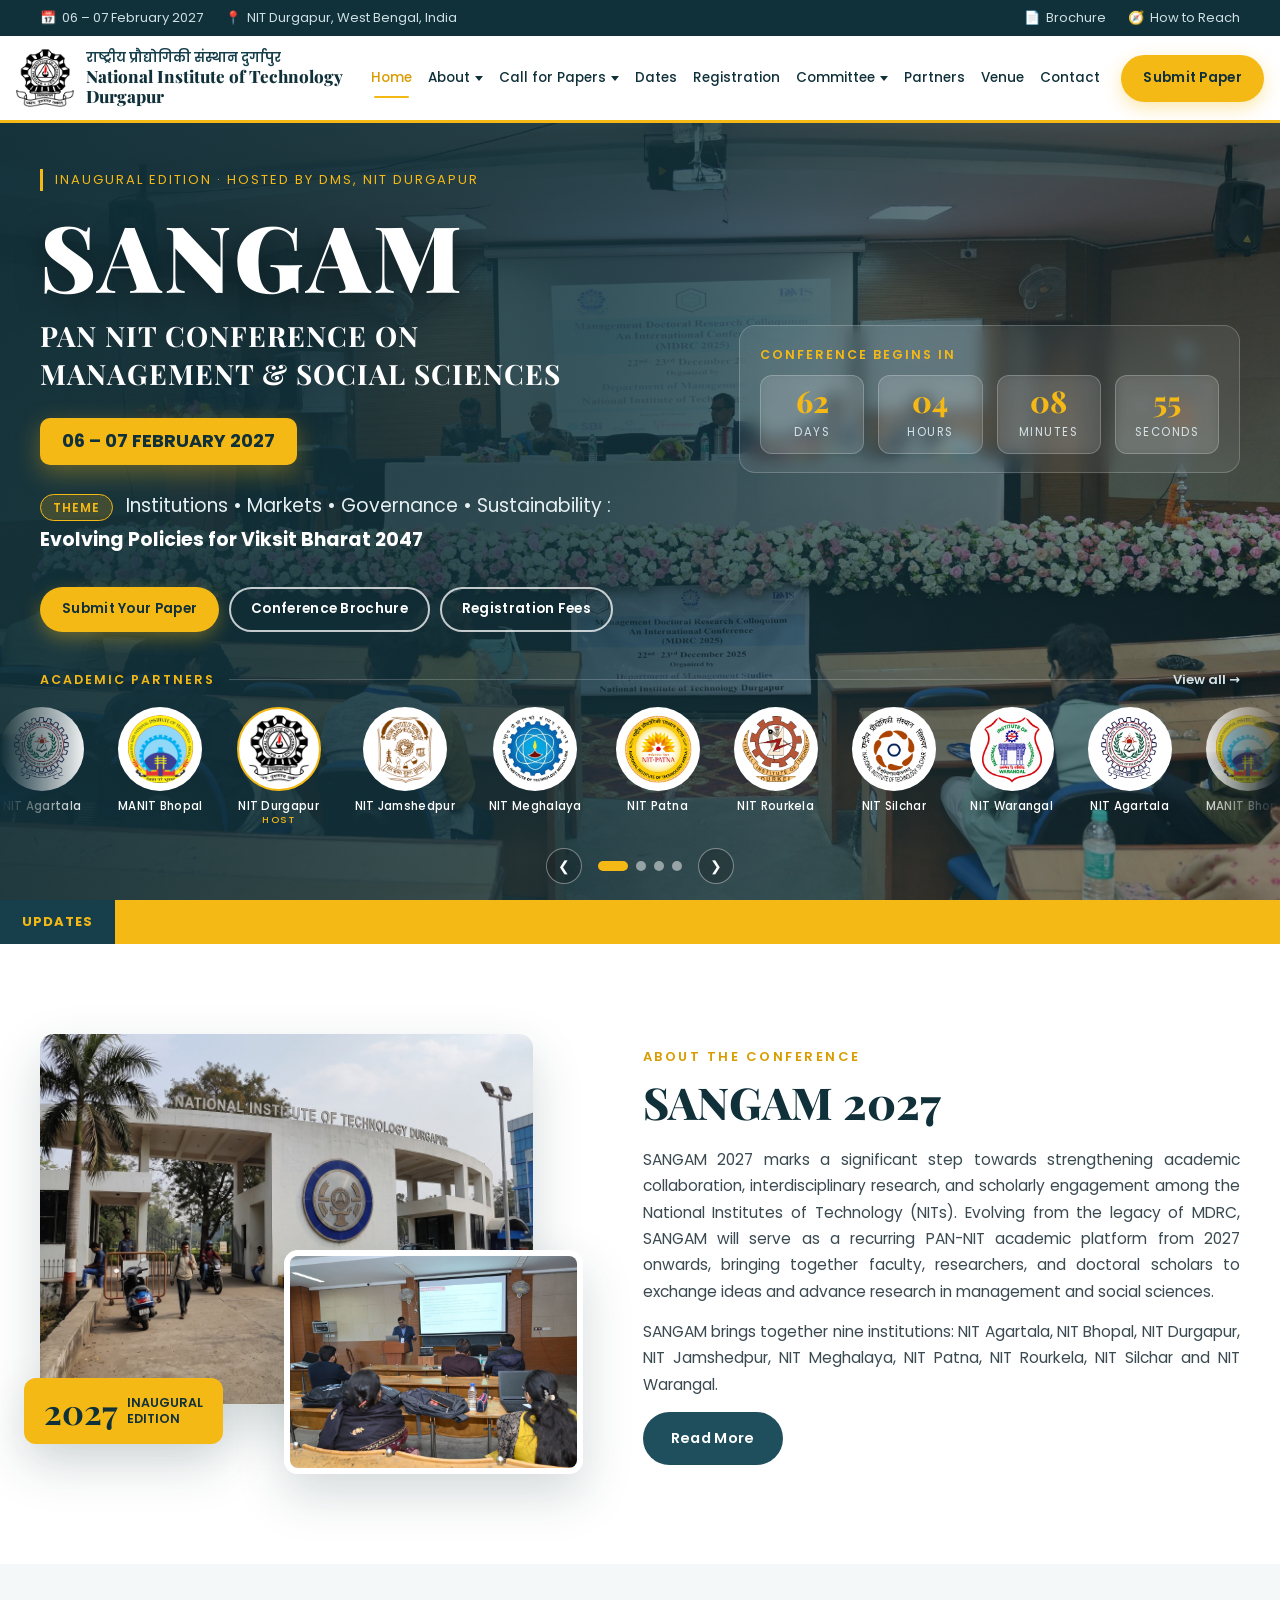
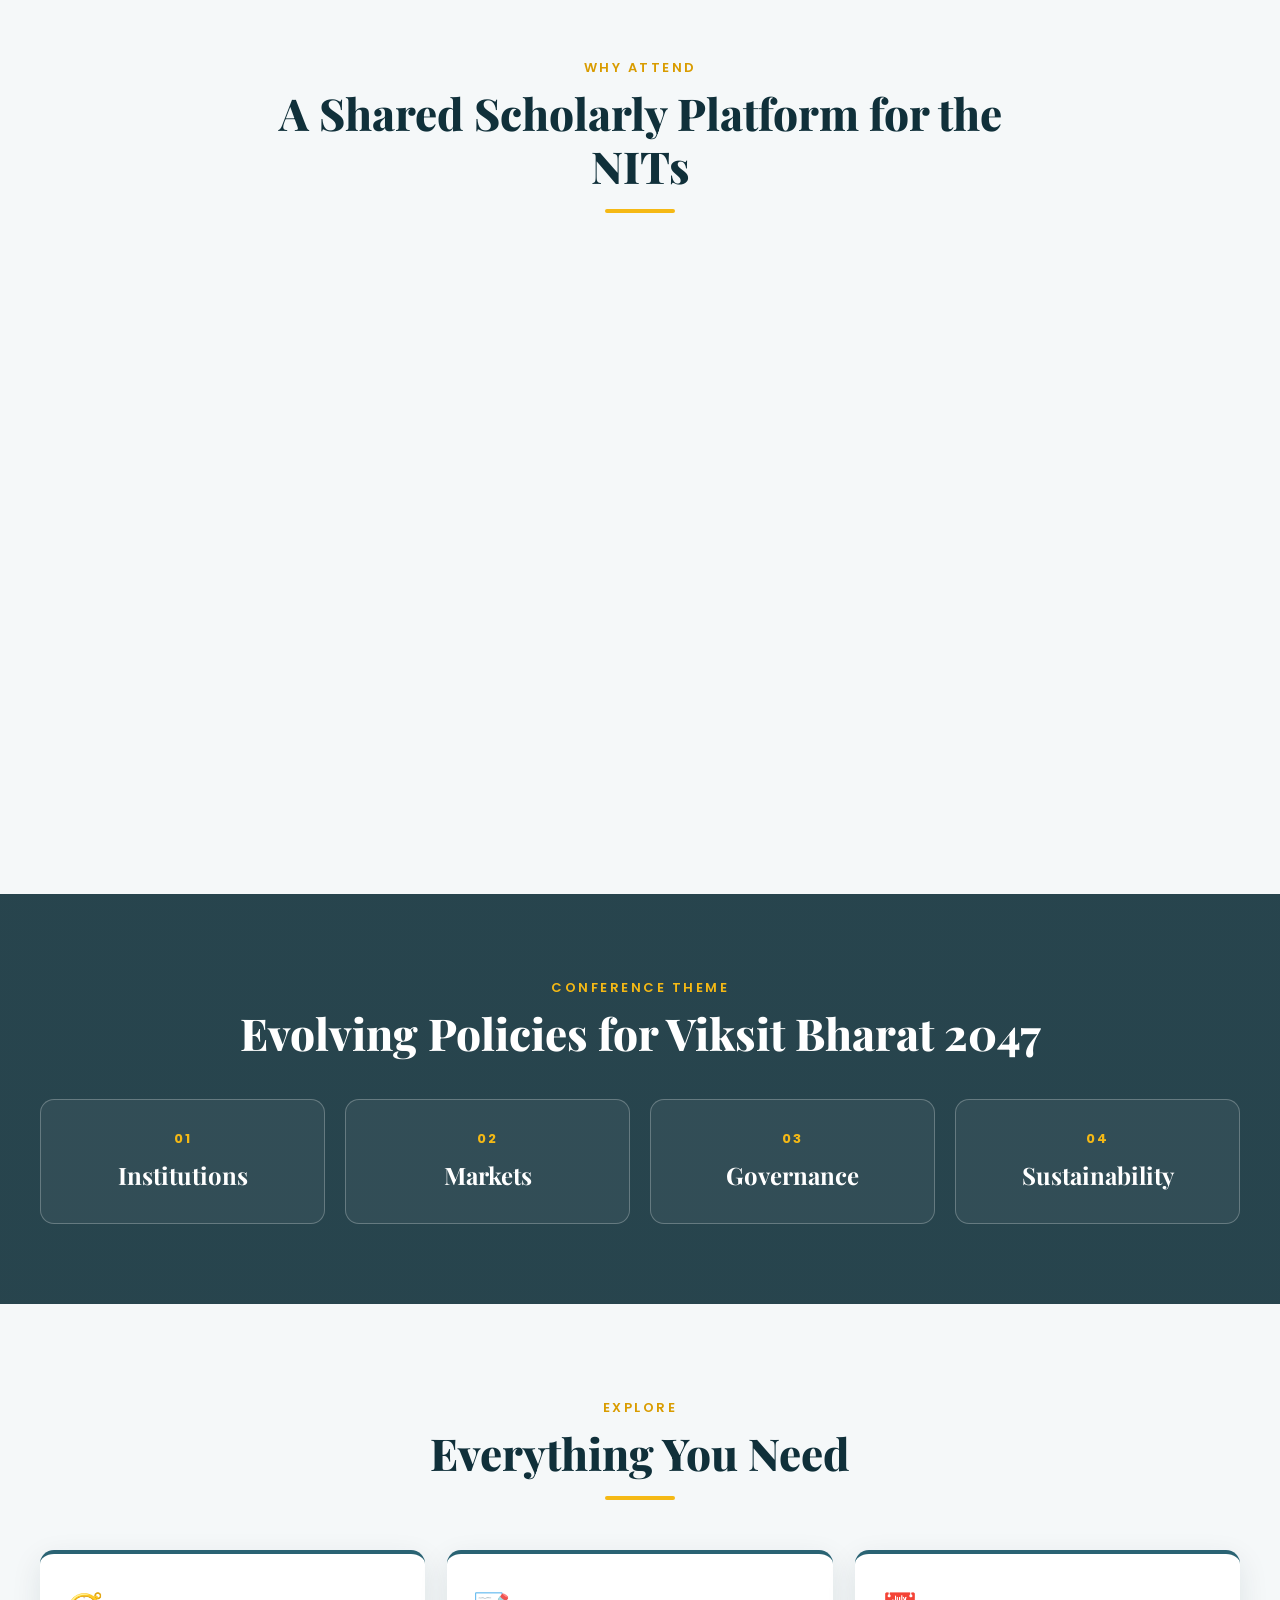
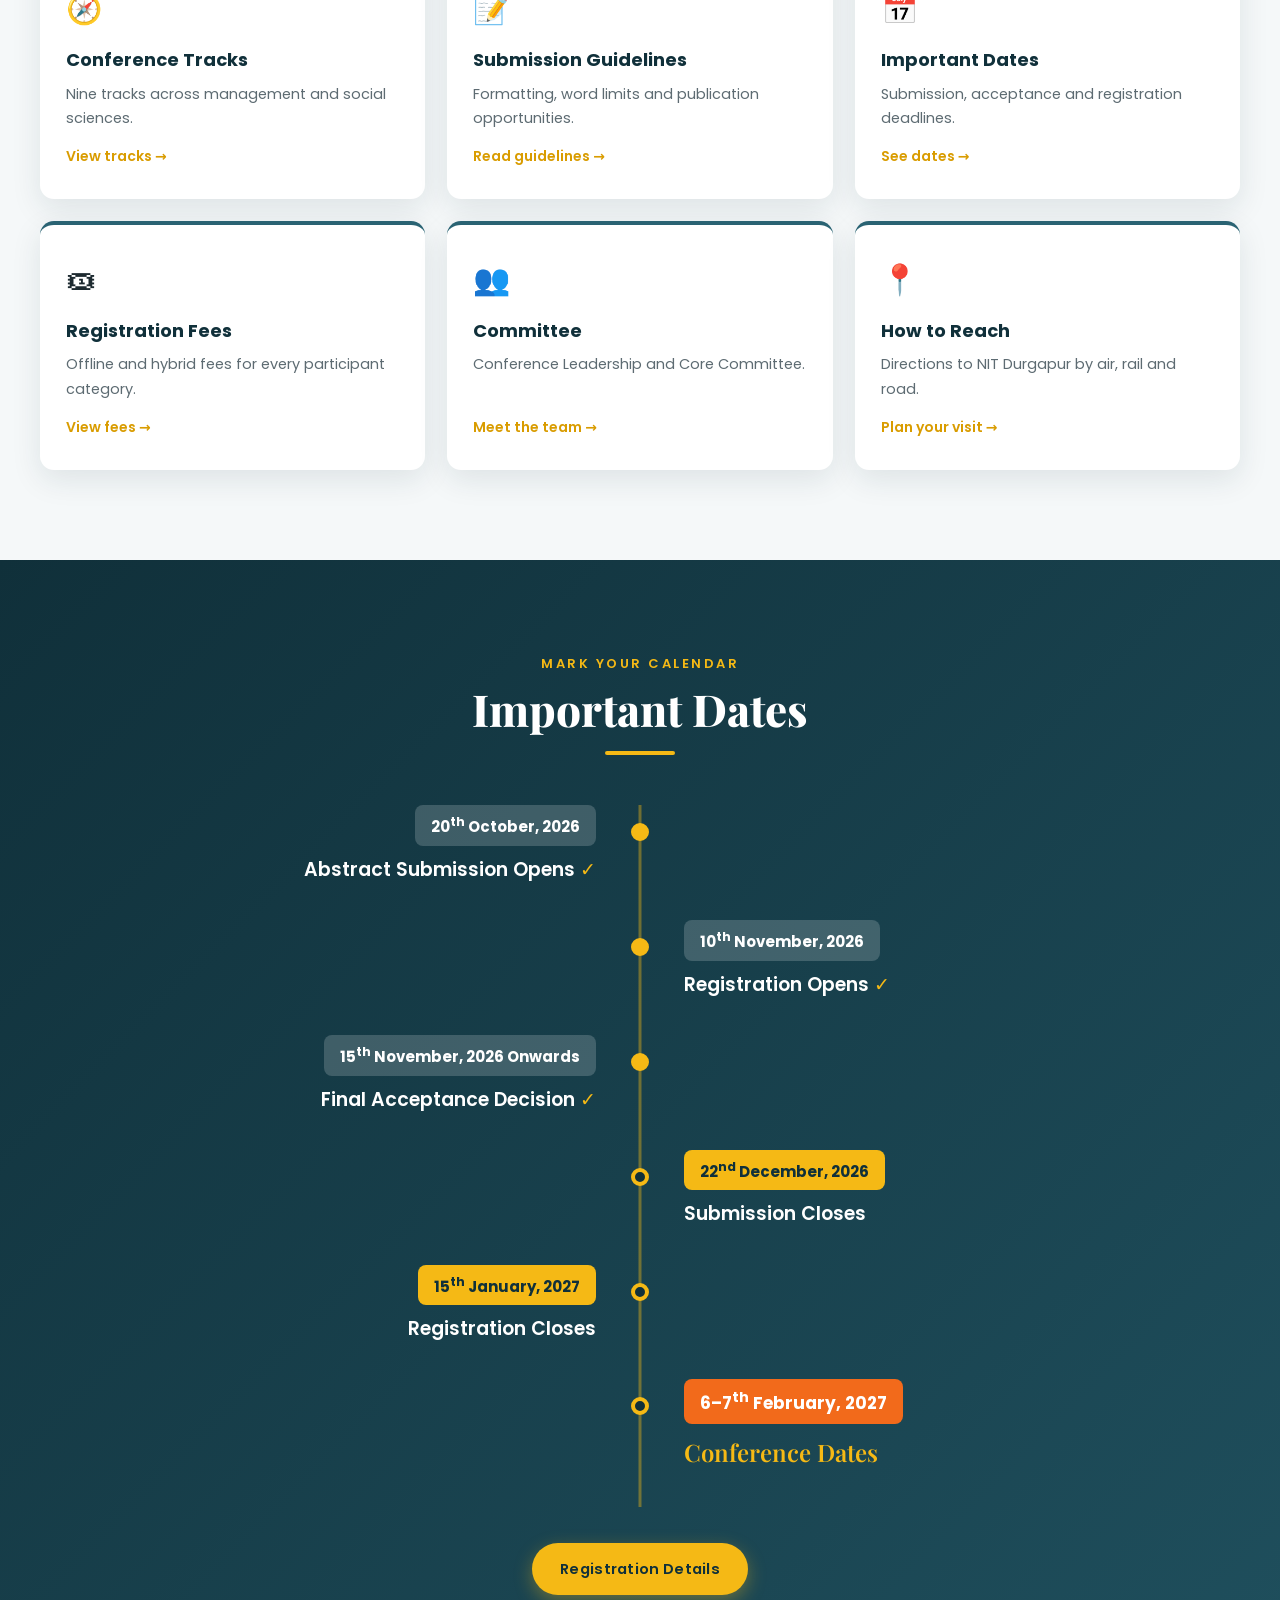
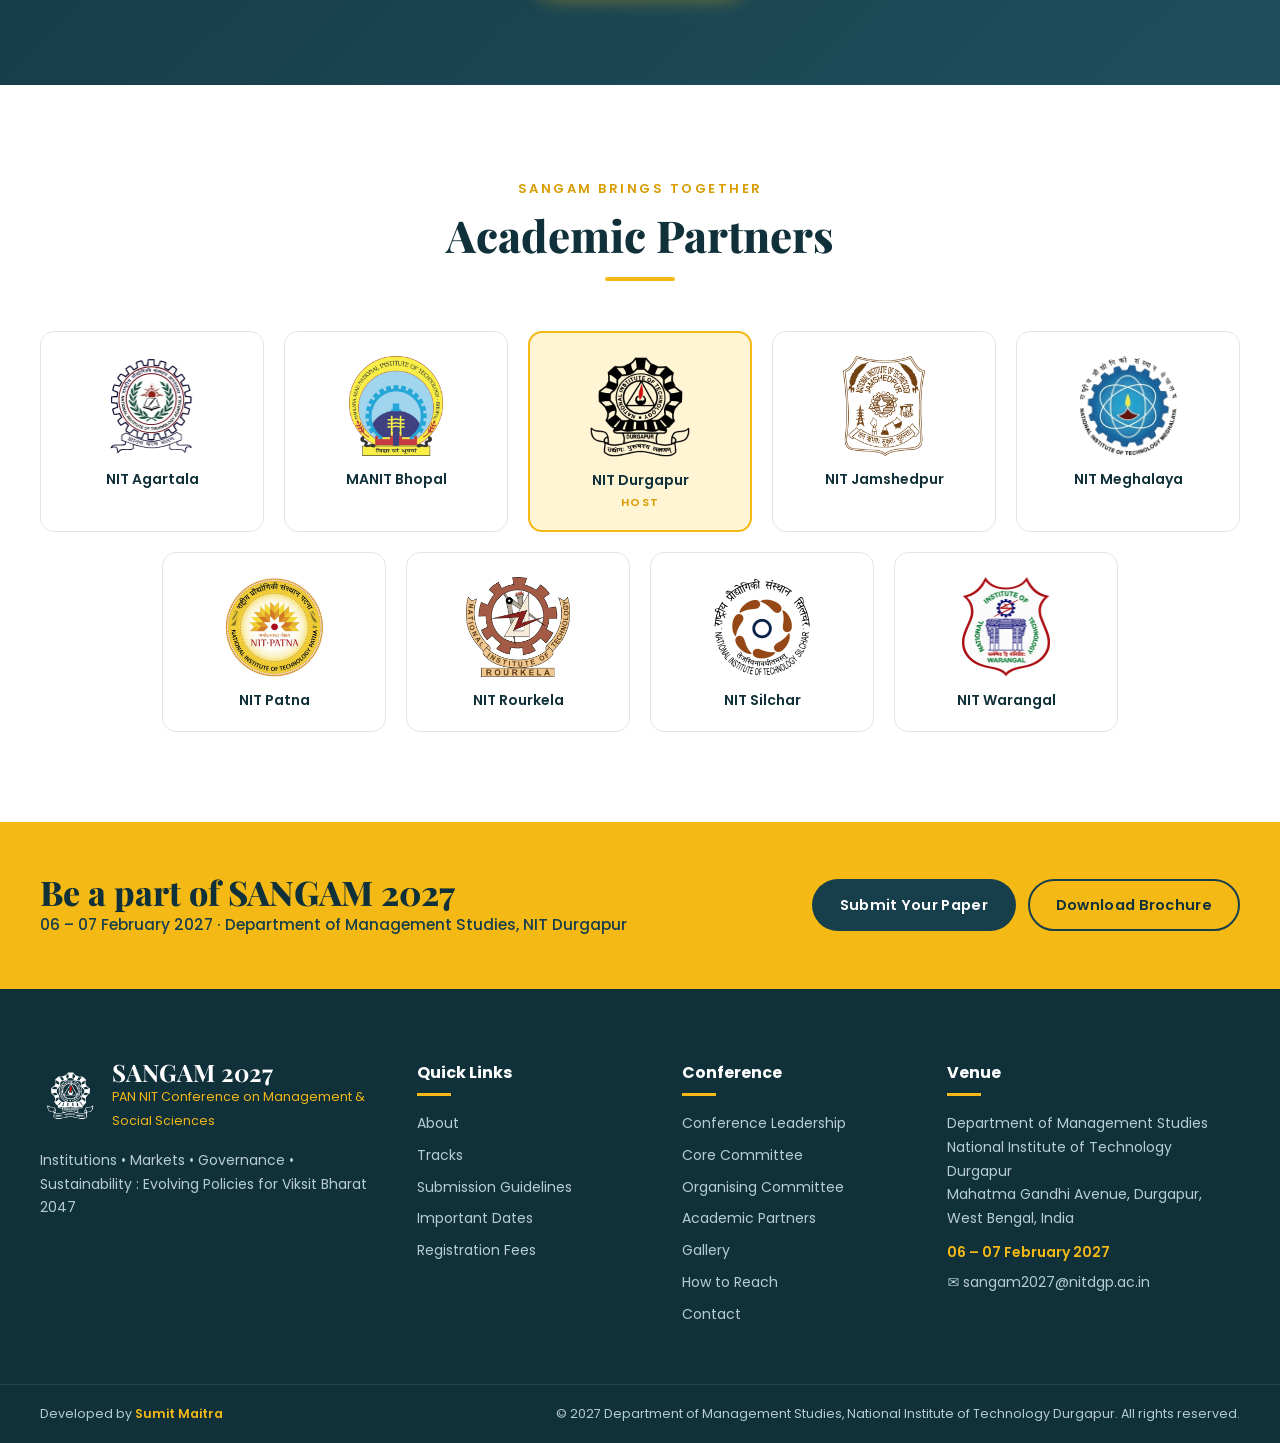
==== commit 212825e6: "Add files via upload" ====
--- a/index.html
+++ b/index.html
@@ -373,6 +373,7 @@
         <h4>Venue</h4>
         <p>Department of Management Studies<br>National Institute of Technology Durgapur<br>Mahatma Gandhi Avenue, Durgapur, West Bengal, India</p>
         <p class="f-date">06 – 07 February 2027</p>
+        <p class="f-mail"><a href="mailto:sangam2027@nitdgp.ac.in">sangam2027@nitdgp.ac.in</a></p>
       </div>
     </div>
     <div class="footer-bottom">
--- a/css/style.css
+++ b/css/style.css
@@ -325,6 +325,9 @@
 .person-card.big { max-width: 360px; margin: 0 auto; padding: 32px; }
 .avatar { width: 70px; height: 70px; border-radius: 50%; margin: 0 auto 14px; background: linear-gradient(135deg, var(--teal-700), var(--teal-900)); color: var(--gold); display: grid; place-items: center; font-family: var(--font-display); font-weight: 800; font-size: 22px; border: 3px solid var(--gold); }
 .person-card.big .avatar { width: 90px; height: 90px; font-size: 28px; }
+.avatar:has(img) { width: 110px; height: 110px; overflow: hidden; background: #fff; }
+.person-card.big .avatar:has(img) { width: 140px; height: 140px; }
+.avatar img { width: 100%; height: 100%; object-fit: cover; display: block; }
 .person-card h4 { font-size: 15.5px; color: var(--teal-900); line-height: 1.4; }
 .person-card.big h4 { font-size: 19px; }
 .person-card p { font-size: 13.5px; color: var(--muted); line-height: 1.5; margin-top: 4px; }
@@ -406,6 +409,8 @@
 .c-ico { font-size: 30px; margin-bottom: 10px; }
 .contact-card h3 { color: var(--teal-900); font-size: 19px; margin-bottom: 10px; }
 .contact-card p { color: #3b4a51; font-size: 14.5px; margin-bottom: 16px; }
+.contact-card .c-mail { color: var(--teal-700); font-weight: 600; word-break: break-all; }
+.contact-card .c-mail:hover { color: var(--gold-dark); }
 
 /* ---------- Footer ---------- */
 .footer { background: var(--teal-900); color: #b7cdd2; padding-top: 70px; font-size: 14px; }
@@ -420,6 +425,8 @@
 .footer li a:hover { color: var(--gold); padding-left: 4px; }
 .footer li a { transition: .25s; }
 .f-date { color: var(--gold); font-weight: 600; margin-top: 10px; }
+.f-mail { margin-top: 6px; word-break: break-all; }
+.f-mail::before { content: "✉ "; }
 .footer-bottom { border-top: 1px solid rgba(255,255,255,.1); padding: 18px 0; font-size: 12.5px; }
 .footer-bottom .container { display: flex; justify-content: space-between; flex-wrap: wrap; gap: 8px; }
 .dev-credit { color: var(--gold); font-weight: 600; }
